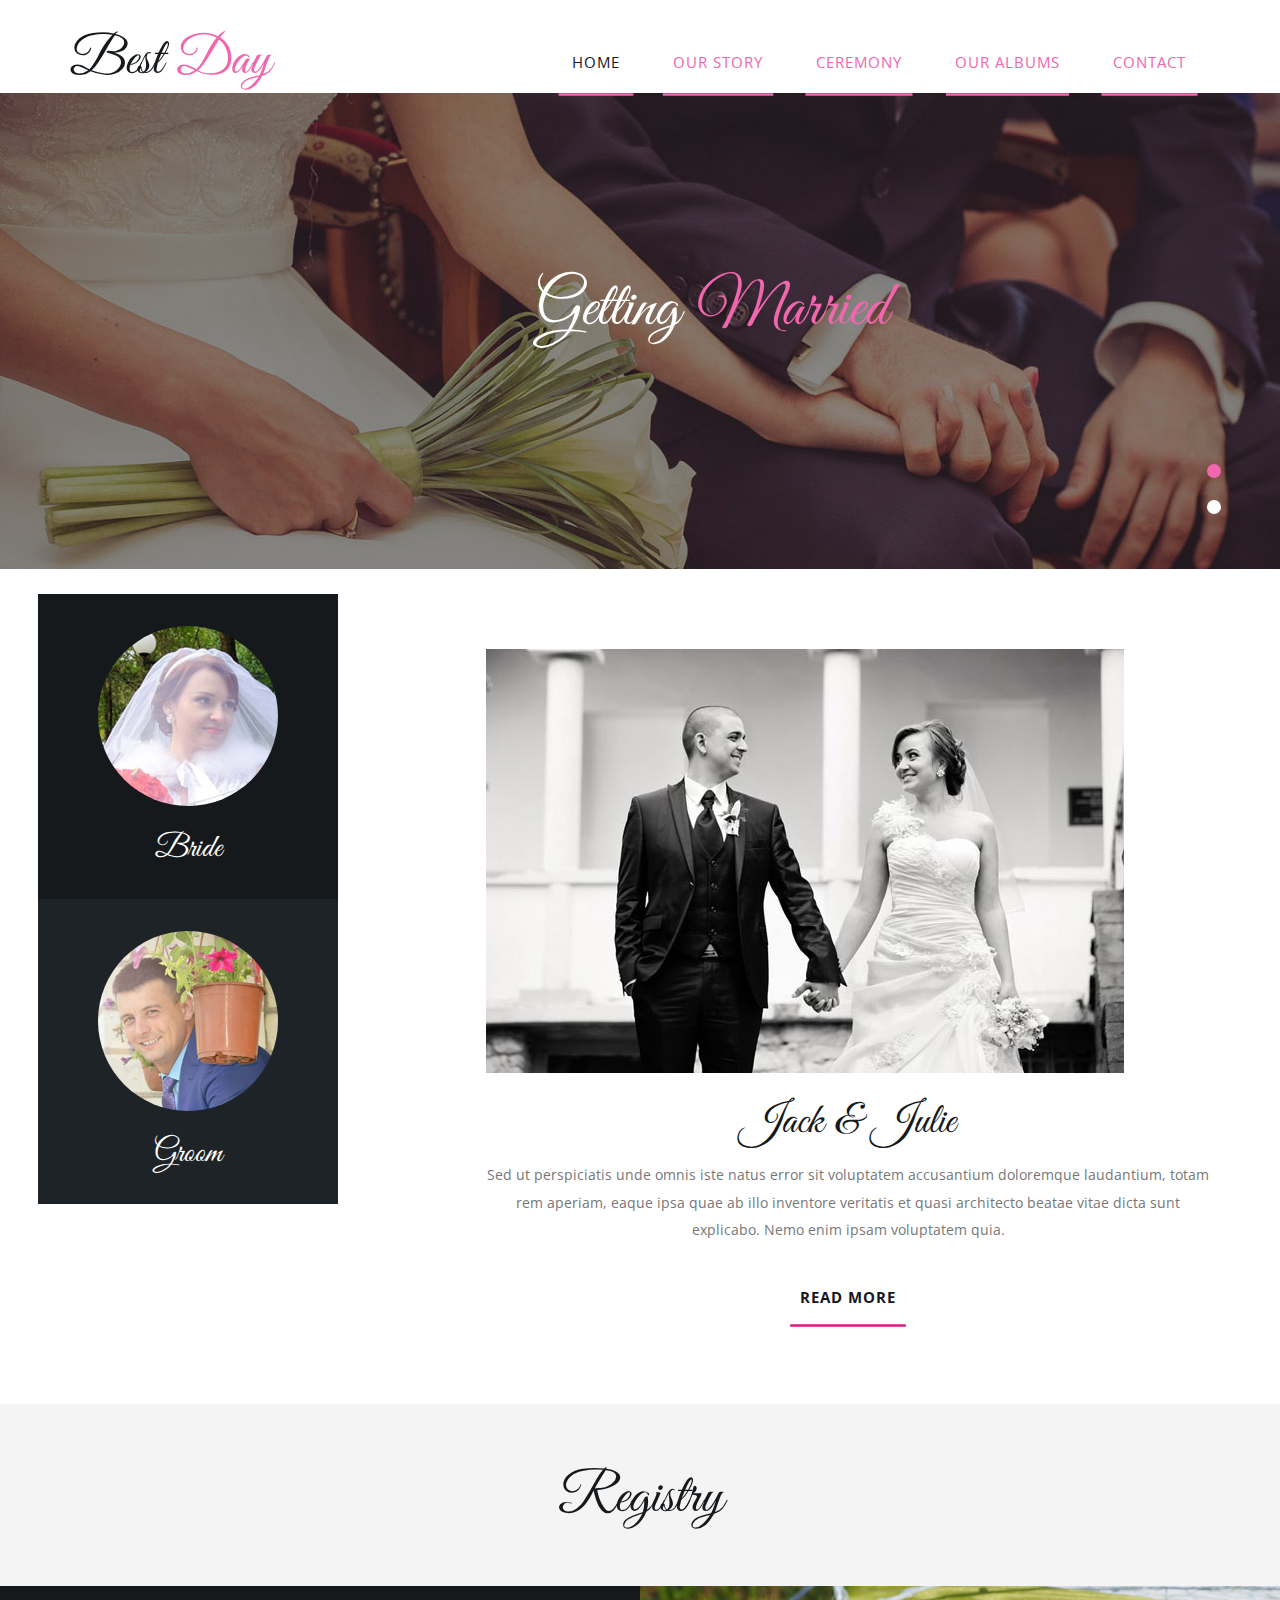
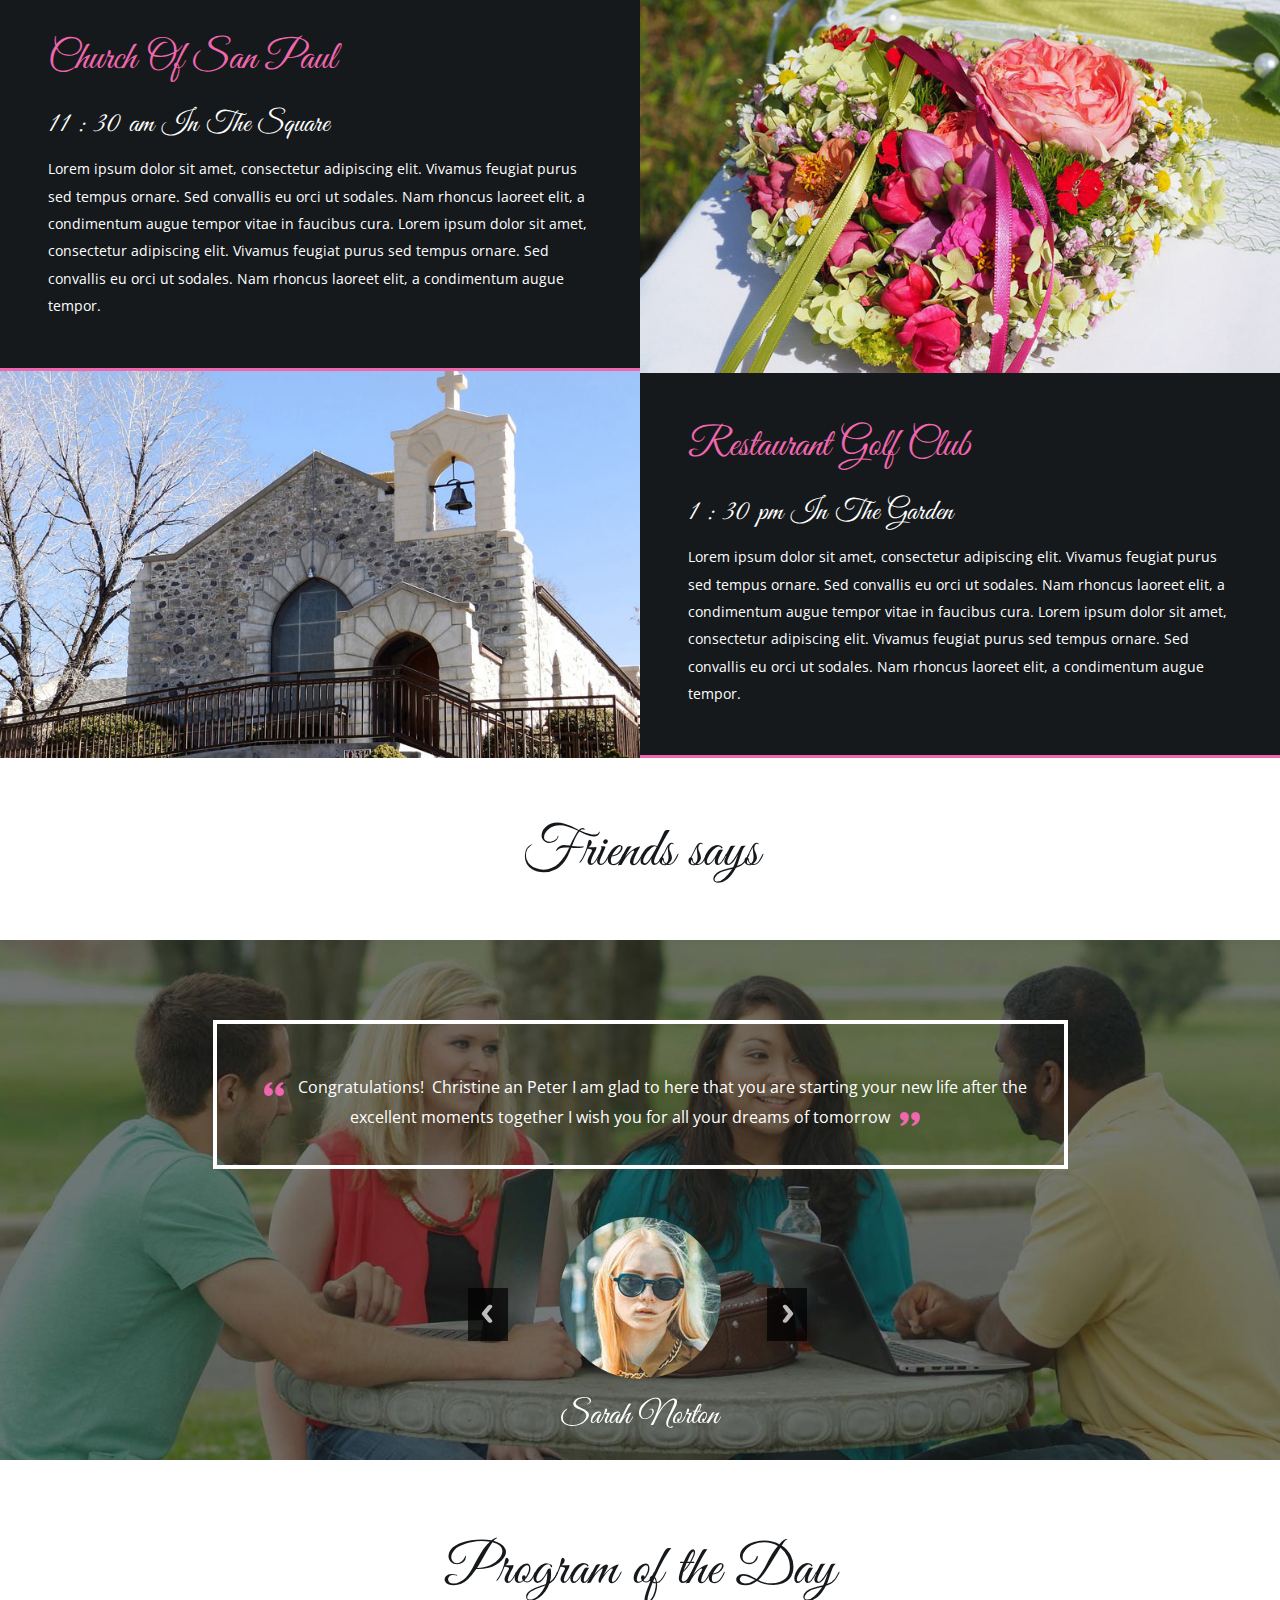
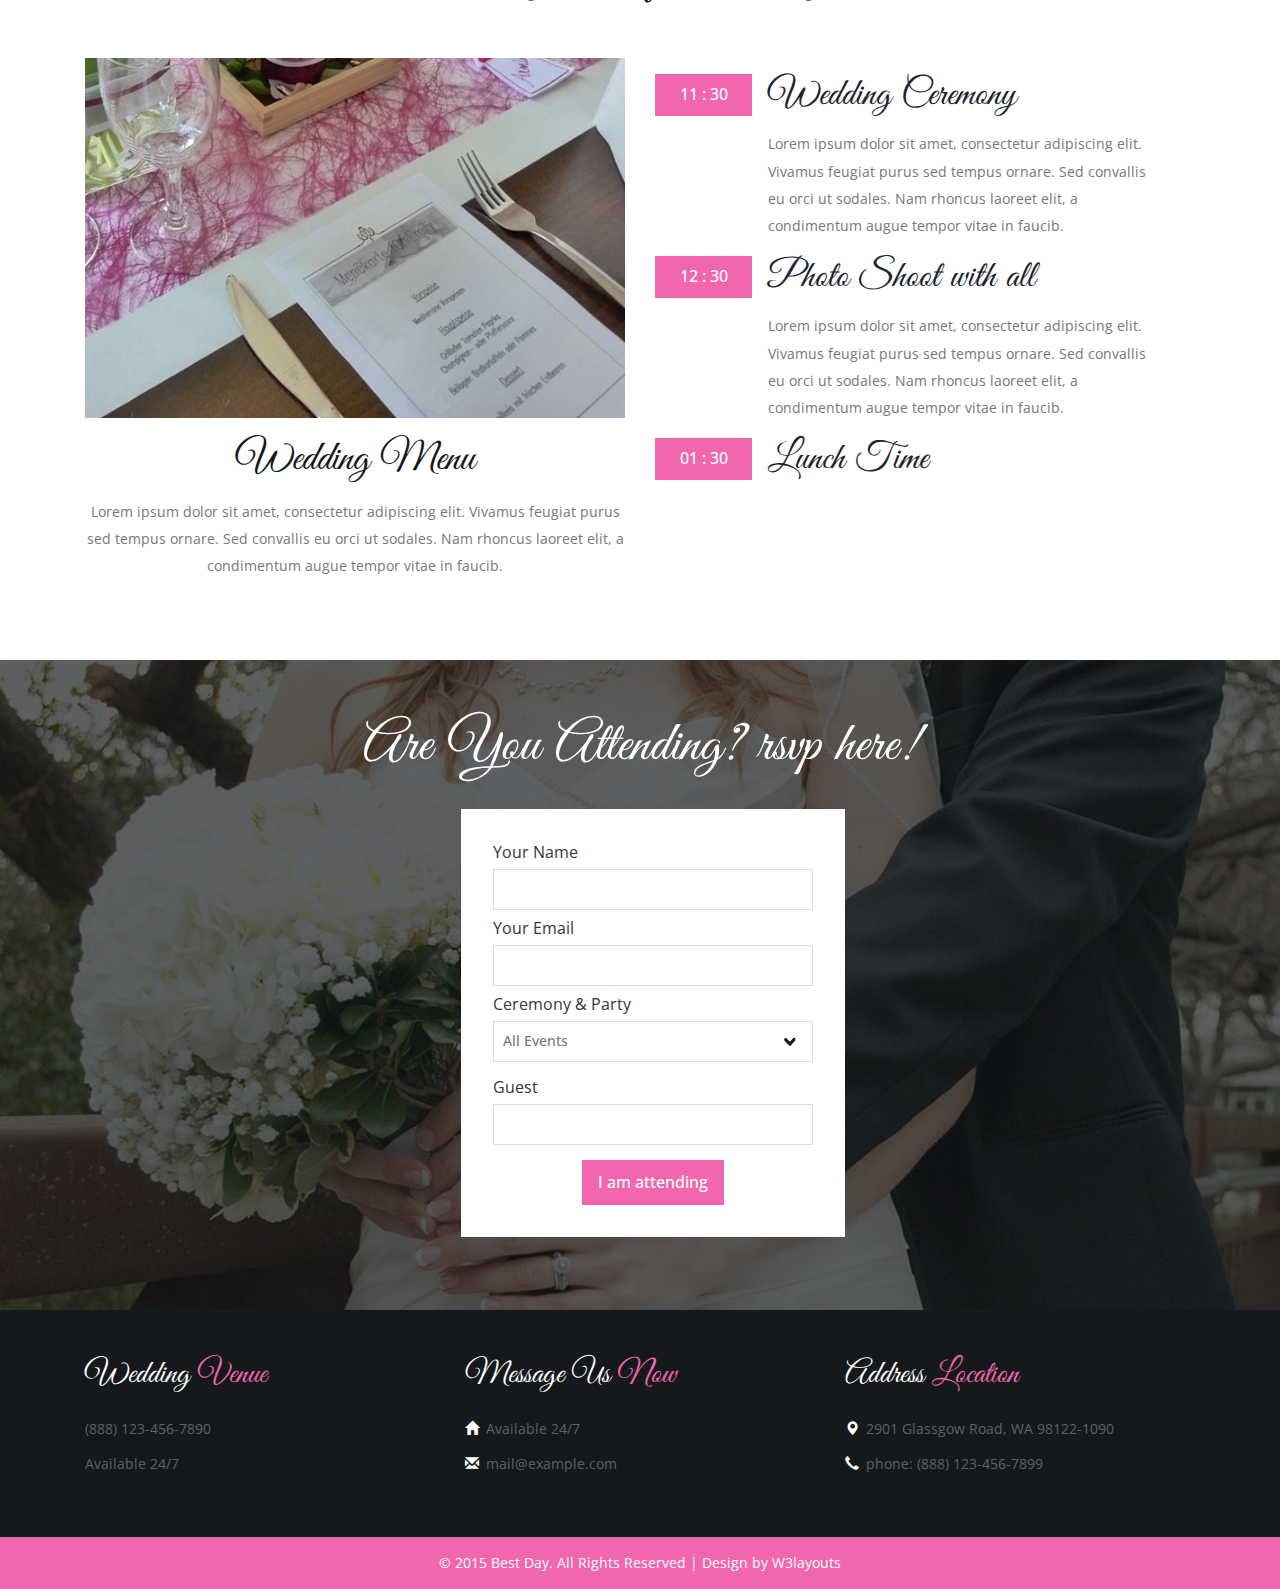
==== index.html @ 6e964cd7 "working on it" ====
<!--
Author: W3layouts
Author URL: http://w3layouts.com
License: Creative Commons Attribution 3.0 Unported
License URL: http://creativecommons.org/licenses/by/3.0/
-->
<!DOCTYPE HTML>
<html>
<head>
	<title>Welcome to Youn & Sung Wedding</title>
	<meta name="viewport" content="width=device-width, initial-scale=1">
	<meta http-equiv="Content-Type" content="text/html; charset=utf-8" />
	<meta name="keywords" content="Modified by Youn" />
	<script type="application/x-javascript"> addEventListener("load", function() { setTimeout(hideURLbar, 0); }, false); function hideURLbar(){ window.scrollTo(0,1); } </script>
	<link href="css/bootstrap.css" rel='stylesheet' type='text/css' />
	<link href='//fonts.googleapis.com/css?family=Open+Sans:700,700italic,800,300,300italic,400italic,400,600,600italic' rel='stylesheet' type='text/css'>
	<!--Custom-Theme-files-->
	<link href="css/style.css" rel='stylesheet' type='text/css' />	
	<script src="js/jquery.min.js"> </script>
	<!--/script-->
	<script type="text/javascript" src="js/move-top.js"></script>
	<script type="text/javascript" src="js/easing.js"></script>
	<script type="text/javascript">
		jQuery(document).ready(function($) {
			$(".scroll").click(function(event){		
				event.preventDefault();
				$('html,body').animate({scrollTop:$(this.hash).offset().top},900);
			});
		});
	</script>
</head>
<body>
	<!--start-home-->
	<div id="home" class="header">
		<div class="header-top">
			<div class="container">
				<div class="logo">
					<a href="index.html"><h1>Best<span> Day</span></h1></a>
				</div>
				<span class="menu"> </span>
				<div class="top-menu">
					<ul class="cl-effect-7">
						<li><a class="active" href="index.html">Home</a></li>
						<li><a href="story.html">Our Story</a></li>
						<li><a href="ceremony.html">Ceremony</a></li>
						<li><a href="albums.html">Our Albums</a></li>
						<li><a href="contact.html">contact</a></li>
					</ul>
				</div>
				<!-- script-for-menu -->
				<script>
					$( "span.menu" ).click(function() {
						$( ".top-menu" ).slideToggle( "slow", function() {
				    // Animation complete.
				  });
					});
				</script>
				<div class="clearfix"></div>
				<!--End-top-nav-script-->
			</div>
		</div>
	</div>
	<div class="banner">
		<div class="container">
			<div  class="callbacks_container">
				<ul class="rslides" id="slider4">
					<li>
						<div class="banner-info">
							<h3>Getting <span>Married</span></h3>
						</div>
					</li>
					<li>
						<div class="banner-info">
							<h3>Youn & <span> Sung</span> </h3>
						</div>
					</li>
				<!-- 	<li>
						<div class="banner-info">
							<h3>Getting <span>Married</span></h3>
						</div>								
					</li> -->
				</ul>
			</div>
			<!--banner-->
			<script src="js/responsiveslides.min.js"></script>
			<script>
			    // You can also use "$(window).load(function() {"
			    $(function () {
			      // Slideshow 4
			      $("#slider4").responsiveSlides({
			      	auto: true,
			      	pager:true,
			      	nav:false,
			      	speed: 700,
			      	namespace: "callbacks",
			      	before: function () {
			      		$('.events').append("<li>before event fired.</li>");
			      	},
			      	after: function () {
			      		$('.events').append("<li>after event fired.</li>");
			      	}
			      });

			    });
			  </script>
			  <!--main-drop-->
			  <div class="main-drop">
			  	<div class="couple">
			  		<div class="bride">
			  			<img src="images/bride.jpg" class="img-responsive" alt="">
			  			<h5>Bride</h5>
			  		</div>
			  		<div class="groom">
			  			<img src="images/groom.jpg" class="img-responsive" alt="">
			  			<h5>Groom</h5>
			  		</div>
			  	</div>
			  </div>
			  <!--//main-drop-->
			</div>
		</div>
		<!--welcome-->
		<div class="welcome">
			<div class="container">
				<div class="welcome-top">
					<img src="images/couple.jpg" class="img-responsive" alt="">
					<h2>Jack & Julie</h2>
					<p>Sed ut perspiciatis unde omnis iste natus error sit voluptatem accusantium doloremque laudantium, totam rem aperiam, eaque ipsa quae ab illo inventore veritatis et quasi architecto beatae vitae dicta sunt explicabo. Nemo enim ipsam voluptatem quia.</p>
					<a class="read" href="single.html">Read More</a>
				</div>
			</div>
		</div>
		<!--//welcome-->
		<!--registry-->
		<div class="registry-section">
			<h3 class="tittle">Registry</h3>
			<div class="registry">
				<div class="col-md-6 registry-left">

					<div class="registry-text">
						<h4>Church Of San Paul</h4>
						<h6>11 : 30 am In The Square</h6>
						<p>Lorem ipsum dolor sit amet, consectetur adipiscing elit. Vivamus feugiat purus sed tempus ornare. Sed convallis eu orci ut sodales. Nam rhoncus laoreet elit, a condimentum augue tempor vitae in faucibus cura. Lorem ipsum dolor sit amet, consectetur adipiscing elit. Vivamus feugiat purus sed tempus ornare. Sed convallis eu orci ut sodales. Nam rhoncus laoreet elit, a condimentum augue tempor.</p>
					</div>
					<a href="single.html" class="mask"><img src="images/r1.jpg" alt="image" class="img-responsive zoom-img"></a>
				</div>
				<div class="col-md-6 registry-right">
					<a href="single.html" class="mask"><img src="images/r2.jpg" alt="image" class="img-responsive zoom-img"></a>
					<div class="registry-text">
						<h4>Restaurant Golf Club</h4>
						<h6>1 : 30 pm In The Garden</h6>
						<p>Lorem ipsum dolor sit amet, consectetur adipiscing elit. Vivamus feugiat purus sed tempus ornare. Sed convallis eu orci ut sodales. Nam rhoncus laoreet elit, a condimentum augue tempor vitae in faucibus cura. Lorem ipsum dolor sit amet, consectetur adipiscing elit. Vivamus feugiat purus sed tempus ornare. Sed convallis eu orci ut sodales. Nam rhoncus laoreet elit, a condimentum augue tempor.</p>
					</div>

				</div>
				<div class="clearfix"> </div>
			</div>
		</div>
		<!--//registry-->

		<!--start-services-->
		<div class="friends-section">
			<h3 class="tittle">Friends says</h3>
			<div class="friends">
				<div class="container">
					<div class="testimonial-content">
						<p> <img src="images/quote.png" class="img-responsive" alt=""> Congratulations! &nbsp;Christine an Peter I am glad to here that you are starting your new life after the excellent moments together&nbsp;I wish you for all your dreams of tomorrow<img src="images/quote1.png" class="img-responsive" alt=""> </p>
					</div>

					<div  class="callbacks_container">
						<ul class="rslides" id="slider3">
							<li>
								<div  class="test"> <img src="images/t1.jpg" class="img-responsive" alt=""><h5>Sarah Norton</h5></div>
							</li>
							<li>
								<div  class="test">  <img src="images/t3.jpg" class="img-responsive" alt=""><h5>Frank Miller</h5></div>							
							</li>
							<li>
								<div  class="test"> <img src="images/t4.jpg" class="img-responsive" alt=""><h5>Laura Green</h5></div>

							</li>
						</ul>
					</div>
					<!--banner-->
					<script src="js/responsiveslides.min.js"></script>
					<script>
			    // You can also use "$(window).load(function() {"
			    $(function () {
			      // Slideshow 3
			      $("#slider3").responsiveSlides({
			      	auto: true,
			      	pager:false,
			      	nav:true,
			      	speed: 500,
			      	namespace: "callbacks",
			      	before: function () {
			      		$('.events').append("<li>before event fired.</li>");
			      	},
			      	after: function () {
			      		$('.events').append("<li>after event fired.</li>");
			      	}
			      });

			    });
			  </script>
			</div>
		</div>
	</div>
	<!--//testimonials-->
	<!--/program-->
	<div class="program">
		<div class="container">
			<h3 class="tittle"> Program of the Day</h3>
			<div class="col-md-6 program-img">
				<a href="single.html" class="mask"><img src="images/menu.jpg" alt="image" class="img-responsive zoom-img"></a>
				<h4>Wedding Menu</h4>
				<p>Lorem ipsum dolor sit amet, consectetur adipiscing elit. Vivamus feugiat purus sed tempus ornare. Sed convallis eu orci ut sodales. Nam rhoncus laoreet elit, a condimentum augue tempor vitae in faucib.</p>
			</div>
			<div class="col-md-6 program-text">
				<div class="scrollbar" id="style-2">
					<div class="force-overflow">

						<div class="popular-post-grids">
							<div class="popular-post-grid">
								<div class="post-time">
									<a href="single.html">11 : 30 </a>
								</div>
								<div class="post-text">
									<h4><a class="pp-title" href="single.html">Wedding Ceremony</a></h4>
									<p>Lorem ipsum dolor sit amet, consectetur adipiscing elit. Vivamus feugiat purus sed tempus ornare. Sed convallis eu orci ut sodales. Nam rhoncus laoreet elit, a condimentum augue tempor vitae in faucib.</p>
								</div>
								<div class="clearfix"></div>
							</div>
							<div class="popular-post-grid">
								<div class="post-time">
									<a href="single.html">12 : 30 </a>
								</div>
								<div class="post-text">
									<h4><a class="pp-title" href="single.html">Photo Shoot with all</a></h4>
									<p>Lorem ipsum dolor sit amet, consectetur adipiscing elit. Vivamus feugiat purus sed tempus ornare. Sed convallis eu orci ut sodales. Nam rhoncus laoreet elit, a condimentum augue tempor vitae in faucib.</p>
								</div>
								<div class="clearfix"></div>
							</div>
							<div class="popular-post-grid">
								<div class="post-time">
									<a href="single.html">01 : 30 </a>
								</div>
								<div class="post-text">
									<h4><a class="pp-title" href="single.html">Lunch Time</a></h4>
									<p>Lorem ipsum dolor sit amet, consectetur adipiscing elit. Vivamus feugiat purus sed tempus ornare. Sed convallis eu orci ut sodales. Nam rhoncus laoreet elit, a condimentum augue tempor vitae in faucib.</p>
								</div>
								<div class="clearfix"></div>
							</div>
							<div class="popular-post-grid">
								<div class="post-time">
									<a href="single.html">11 : 30 </a>
								</div>
								<div class="post-text">
									<h4><a class="pp-title" href="single.html">Wedding Ceremony</a></h4>
									<p>Lorem ipsum dolor sit amet, consectetur adipiscing elit. Vivamus feugiat purus sed tempus ornare. Sed convallis eu orci ut sodales. Nam rhoncus laoreet elit, a condimentum augue tempor vitae in faucib.</p>
								</div>
								<div class="clearfix"></div>
							</div>
						</div>
					</div>
				</div>
			</div>
			<div class="clearfix"> </div>
		</div>
	</div>
	<div class="attend">
		<h3 class="tittle atd">Are You Attending? rsvp here!</h3>
		<div class="rsvp">
			<form>
				<div>
					<span><label>Your Name</label></span>
					<span><input name="userName" type="text" class="textbox"></span>
				</div>
				<div>
					<span><label>Your Email</label></span>
					<span><input name="userEmail" type="text" class="textbox"></span>
				</div>
				<div>
					<span><label>Ceremony & Party</label></span>
					<span><select name="event"><option value="All Events">All Events</option><option value="Ceremony">Ceremony</option><option value="Party">Party</option></select></span>
				</div>
				<div>
					<span><label>Guest</label></span>
					<span><input name="userName" type="text" class="textbox"></span>
				</div>
				<div class="sub">
					<input type="submit" value="I am attending" />
				</div>

			</form>
		</div>
	</div>
	<!--/footer-->

	<div class="footer">
		<div class="container">
			<div class="footer-top">
				<div class="col-md-4 footer-grid">
					<h4>Wedding <span>Venue</span></h4>
					<ul class="bottom">
						<li>(888) 123-456-7890</li>
						<li>Available 24/7</li>
					</ul>
				</div>
				<div class="col-md-4 footer-grid">
					<h4>Message Us  <span>Now </span></h4>
					<ul class="bottom">
						<li><i class="glyphicon glyphicon-home"></i>Available 24/7 </li>
						<li><i class="glyphicon glyphicon-envelope"></i><a href="mailto:info@example.com">mail@example.com</a></li>
					</ul>
				</div>
				<div class="col-md-4 footer-grid">
					<h4>Address  <span>Location </span></h4>
					<ul class="bottom">
						<li><i class="glyphicon glyphicon-map-marker"></i>2901 Glassgow Road, WA 98122-1090 </li>
						<li><i class="glyphicon glyphicon-earphone"></i>phone: (888) 123-456-7899 </li>
					</ul>
				</div>
				<div class="clearfix"> </div>
			</div>
		</div>
	</div>
	<div class="copy">
		<p>&copy; 2015 Best Day. All Rights Reserved | Design by <a href="http://w3layouts.com/">W3layouts</a> </p>
	</div>
	<!--//footer-->
	<!--start-smooth-scrolling-->
	<script type="text/javascript">
		$(document).ready(function() {
										/*
										var defaults = {
								  			containerID: 'toTop', // fading element id
											containerHoverID: 'toTopHover', // fading element hover id
											scrollSpeed: 1200,
											easingType: 'linear' 
								 		};
								 		*/

								 		$().UItoTop({ easingType: 'easeOutQuart' });

								 	});
								 </script>
								 <a href="#home" id="toTop" class="scroll" style="display: block;"> <span id="toTopHover" style="opacity: 1;"> </span></a>


								</body>
								</html>
---- css/style.css ----
/*--
Author: W3layouts
Author URL: http://w3layouts.com
License: Creative Commons Attribution 3.0 Unported
License URL: http://creativecommons.org/licenses/by/3.0/
--*/
html, body{
font-family: 'Open Sans', sans-serif;
 font-size: 100%;
 background: #FFf;
}

body a {
	transition:0.5s all;
	-webkit-transition:0.5s all;
	-moz-transition:0.5s all;
	-o-transition:0.5s all;
	-ms-transition:0.5s all;
}
@font-face {
   font-family: 'GreatVibes-Regular';
   src: url(../fonts/GreatVibes-Regular.ttf)format('truetype');
}
a:hover{
 text-decoration:none;
}
input[type="button"],input[type="submit"],li.parallelogram{
	transition:0.5s all;
	-webkit-transition:0.5s all;
	-moz-transition:0.5s all;
	-o-transition:0.5s all;
	-ms-transition:0.5s all;
}
h1,h2,h3,h4,h5,h6{
   margin:0;		
   font-family: 'GreatVibes-Regular';
   font-weight:400;

}	
p{
	margin:0;
	font-family: 'Open Sans', sans-serif;
}
ul{
	margin:0;
	padding:0;
}
label{
	margin:0;
}
.logo  a{
	display:block;
}
.logo {
	float:left;
}
.logo  a h1{
     color: #15191c;
     font-size: 3.3em;
}
.logo  a h1:hover{
 text-decoration:none;
}
.logo  a h1 span{
 color:#f067ae;
}
.top-menu ul li a{
	position: relative;
    display: inline-block;
       padding: 20px 20px;
    outline: none;
    color: #fff;
    text-decoration: none;
    text-transform: uppercase;
    letter-spacing: 1px;
    font-weight: 400;
    text-shadow: 0 0 1px rgba(255,255,255,0.3);
    font-size: 1em;
}
.top-menu a:hover,
.top-menu a:focus {
	outline: none;
}
.top-menu {
	float:right;
}
.top-menu ul{
	padding:0;
	margin: 0;
}
*,
*:after,
*::before {
    -webkit-box-sizing: border-box;
    -moz-box-sizing: border-box;
    box-sizing: border-box;
}
.top-menu ul li {
	display: inline-block;
    margin: 0 .3em;
    outline: none;
    text-decoration: none;
    text-transform: uppercase;
    letter-spacing: 1px;
    font-weight: 400;
    font-size: 15px;
}
.top-menu ul li a{
	color:#f067ae;
}
ul a:hover,
ul a:focus {
	outline: none;
	color: #FFF;
	text-decoration: none;
}
/* Effect 7: second border slides up */
.cl-effect-7 a {
	padding: 12px 10px 10px;
	color: #566473;
	text-shadow: none;
	font-weight: 700;
}
.cl-effect-7 a::before,
.cl-effect-7 a::after {
	position: absolute;
	top: 100%;
	left: 0;
	width: 100%;
	height: 3px;
	background:#f067ae;
	content: '';
	-webkit-transition: -webkit-transform 0.3s;
	-moz-transition: -moz-transform 0.3s;
	transition: transform 0.3s;
	-webkit-transform: scale(0.85);
	-moz-transform: scale(0.85);
	transform: scale(0.85);
}
.cl-effect-7 a::after {
	opacity: 0;
	-webkit-transition: top 0.3s, opacity 0.3s, -webkit-transform 0.3s;
	-moz-transition: top 0.3s, opacity 0.3s, -moz-transform 0.3s;
	transition: top 0.3s, opacity 0.3s, transform 0.3s;
}
.cl-effect-7 a:hover::before,
.cl-effect-7 a:hover::after,
.cl-effect-7 a:focus::before,
.cl-effect-7 a:focus::after {
	-webkit-transform: scale(1);
	-moz-transform: scale(1);
	transform: scale(1);
}
.cl-effect-7 a:hover::after,
.cl-effect-7 a:focus::after {
	top: 0%;
	opacity: 1;
}
nav a {
	position: relative;
	display: inline-block;
	outline: none;
	color: #e01981;
	text-decoration: none;
	text-transform: uppercase;
	font-weight: 400;
	text-shadow: 0 0 1px rgba(255,255,255,0.3);
	font-size: 1em;
}
nav a:hover,
nav a:focus {
	outline: none;
}
.top-menu ul li a:hover,.top-menu ul li a.active{
	color:#15191c;
}
.top_right {
    float: right;
	    margin-top: 0.6em;
}
.top_right h6{
       color: #00aaad;
    font-size: 0.85em;
    font-weight: 400;
    text-transform: uppercase;
	    padding: 0;
}
.top_right p {
         color: #a5cd39;
    font-size: 1em;
       font-weight: 600;
    text-transform: uppercase;
    margin-top: 0.8em;
}
.header-middle {
    padding: 2em 0;
}
/*--responsive-design--*/
@media (max-width:640px){
	.header-bottom {
  		padding: 1em 0;
	}
	.logo a h1 {
		font-size: 3em;
		margin-bottom: 10px;
	}
	 span.menu {
	  width: 35px;
	  height: 35px;
	  background: url('../images/nav.png') no-repeat;
	  display: inline-block;
	  cursor: pointer;
	  float: right;
	  margin: 0.7em 0;
	}
	.header-bottom {
  		padding: 1em 0;
	}
	.top-menu {
  	      width: 100%;
		display: none;
		text-align: center;
		background: #f067ae;
		padding: 0;
		margin-top: 4px;
		padding: 1em 0;
	}
	.top-menu ul{
		float:none;
		width:100%;
	}
	.top-menu ul li{
		display:block;
		float: none;
	}
	.top-menu ul li a {
  		  color: #fff;
		  display: block;
		     padding: 4px 0px;
    margin: 0 0 1em 0;
	}
}
/*--start-home--*/
.header-top {
      padding: 2em 0 0 0;
    background: #fff;
}
.banner{
    background: url(../images/banner.jpg) no-repeat center top;
    background-size: cover;
    -webkit-background-size: cover;
    -moz-background-size: cover;
    -o-background-size: cover;
    -ms-background-size: cover;
    min-height: 518px;
}
/*--header--*/
#slider2,
#slider3 {
  box-shadow: none;
  -moz-box-shadow: none;
  -webkit-box-shadow: none;
  margin: 0 auto;
}
.rslides_tabs li:first-child {
  margin-left: 0;
}
.rslides_tabs .rslides_here a {
  background: rgba(255,255,255,.1);
  color: #fff;
  font-weight: bold;
}
.events {
  list-style: none;
}
.callbacks_container {
  position: relative;
  float: left;
  width: 100%;
}
.callbacks {
  position: relative;
  list-style: none;
  overflow: hidden;
  width: 100%;
  padding: 0;
  margin: 0;
}
.callbacks li {
  position: absolute;
  width: 100%;
}
.callbacks img {
  position: relative;
  z-index: 1;
  height: auto;
  border: 0;
}
.callbacks .caption {
	display: block;
	position: absolute;
	z-index: 2;
	font-size: 20px;
	text-shadow: none;
	color: #fff;
	left: 0;
	right: 0;
	padding: 10px 20px;
	margin: 0;
	max-width: none;
	top: 10%;
	text-align: center;
}
.callbacks_nav {
      position: absolute;
    -webkit-tap-highlight-color: rgba(0,0,0,0);
    top:17%;
    left: 0;
    opacity: 0.7;
    z-index: 3;
    text-indent: -9999px;
    overflow: hidden;
    text-decoration: none;
    height: 70px;
    width:40px;
    background: transparent url("../images/arrows.png") no-repeat left top;
    margin-top:3%;
}
 .callbacks_nav:hover{
  	opacity: 0.5;
  }
.callbacks_nav.next {
     left: auto;
    background-position: right top;
    right: 403px;
 }
 .callbacks_nav.prev {
	right: auto;
    background-position: left top;
       left: 398px;
}
#slider3-pager a {
  display: inline-block;
}
#slider3-pager span{
  float: left;
}
#slider3-pager span{
	width:100px;
	height:15px;
	background:#fff;
	display:inline-block;
	border-radius:30em;
	opacity:0.6;
}
#slider3-pager .rslides_here a {
  background: #FFF;
  border-radius:30em;
  opacity:1;
}
#slider3-pager a {
  padding: 0;
}
#slider3-pager li{
	display:inline-block;
}
.rslides {
  position: relative;
  list-style: none;
  overflow: hidden;
  width: 100%;
  padding: 0;
}
.rslides li {
  -webkit-backface-visibility: hidden;
  position: absolute;
  display:none;
  width: 100%;
  left: 0;
  top: 0;
}
.rslides li{
  position: relative;
  display: block;
  float: left;
}
.rslides img {
  height: auto;
  border: 0;
  }
.callbacks_tabs{
    list-style: none;
    position: absolute;
    bottom: -64%;
    z-index: 999;
    right: -1%;
    padding: 0;
    margin: 0;
    display: block;
}
.slider-top span{
	font-weight:600;
}
.callbacks_tabs li{
    display: block;
    margin: 0.3em .0em;
}
@media screen and (max-width: 600px) {
  .callbacks_nav {
    top: 47%;
    }
}
/*----*/
.callbacks_tabs a{
 visibility: hidden;
}
.callbacks_tabs a:after {
    content: "\f111";
  font-size: 0;
  font-family: FontAwesome;
  visibility: visible;
  display: block;
     width:14px;
    height:14px;
    display: block;
    background:#fff;
  display: inline-block;
  border:none;
  border-radius:50%;
  -webkit-border-radius:50%;
  -moz-border-radius:50%;
  -o-border-radius:50%;
  -ms-border-radius:50%;
}
.callbacks_here a:after{
  background:#f067ae;
}
.banner-info {
    margin-top: 11em;
    text-align: center;
    margin-left: 9em;
}
.banner-info h3 {
          font-size: 4em;
    color: #fff;
    line-height: 1.3em;
}
.banner-info h3 span{
  color: #f067ae;
}
.banner-info p {
  font-size: 1em;
  font-weight:400;
  color:#ffcc00;
  margin: 0.3em 0;
}
/*--drop-down--*/
select {
    width: 100%;
    font-size:0.9em;
    font-weight: 500;
    padding: 5.3px;
    outline: none;
    color: #777;
    background: url(../images/down.png) no-repeat 95% 50% #f3f5f7;
    border: 1px solid #fff;
    cursor: pointer;
    -webkit-appearance: none;
}
select option {
    border: 1px solid #DFDFDF;
    outline: none;
    -webkit-transition: all 0.3s ease-in-out;
    -moz-transition: all 0.3s ease-in-out;
    -o-transition: all 0.3s ease-in-out;
    transition: all 0.3s ease-in-out;
}
.couple {
  position: absolute;
  top: 66%;
  left:3%;
  z-index: 9999;
}
.couple h5 {
    text-align: center;
    margin-top: 26px;
    font-size: 2em;
    color: #fff
}
.bride{
    padding: 2em 3.75em;
	 background-color: #15191C;
}
.groom {
    background-color:#1D2327;
    padding: 2em 3.75em;
}
.couple img {
    border-radius: 50%;
	-webkit-border-radius: 50%;
	-moz-border-radius: 50%;
	-o-border-radius: 50%;
	-ms-border-radius: 50%;
}
/*--welcome--*/
.welcome-top {
    text-align: center;
    margin: 0 auto;
    padding: 5em 0 5em 26em;
}
.welcome-top h2 {
    text-align: center;
    margin-top: 26px;
    font-size:2.7em;
      color: #15191c;
}
.welcome-top p {
        font-size: 0.9em;
    line-height: 1.9em;
    color: #777;
    margin: 1em 0 2em 0;
}
.welcome-top a{
	position: relative;
    display: inline-block;
    padding:15px 20px;
    outline: none;
   color: #15191c;
    text-decoration: none;
    text-transform: uppercase;
    letter-spacing: 1px;
    font-weight: 400;
    text-shadow: 0 0 1px rgba(255,255,255,0.3);
    font-size:0.95em;
}
.welcome-top a:hover,
.welcome-top a:focus {
	outline: none;
}
.welcome-top a {
	color: #15191c;
	text-shadow: none;
	font-weight: 700;
}
.welcome-top a::before,
.welcome-top a::after {
	position: absolute;
	top: 100%;
	left: 0;
	width: 100%;
	height: 3px;
	background: #e01981;
	content: '';
	-webkit-transition: -webkit-transform 0.3s;
	-moz-transition: -moz-transform 0.3s;
	transition: transform 0.3s;
	-webkit-transform: scale(0.85);
	-moz-transform: scale(0.85);
	transform: scale(0.85);
}
.welcome-top a::after {
	opacity: 0;
	-webkit-transition: top 0.3s, opacity 0.3s, -webkit-transform 0.3s;
	-moz-transition: top 0.3s, opacity 0.3s, -moz-transform 0.3s;
	transition: top 0.3s, opacity 0.3s, transform 0.3s;
}
.welcome-top a:hover::before,
.welcome-top a:hover::after,
.welcome-top a:focus::before,
.welcome-top a:focus::after {
	-webkit-transform: scale(1);
	-moz-transform: scale(1);
	transform: scale(1);
}
.welcome-top a:hover::after,
.welcome-top a:focus::after {
	top: 0%;
	opacity: 1;
}
/*--registry-section--*/
.registry-section {
    background-color:#f4f4f4;
    padding: 4em 0 0 0;
}
h3.tittle {
       font-size: 4em;
    text-align: center;
    margin-bottom: 1em;
    color: #15191C;
}
a.mask {
	text-decoration: none;
	overflow: hidden;
	display: block;
}
a.mask {
	text-decoration: none;
	overflow: hidden;
	display: block;
}
img.zoom-img:hover {
	-webkit-transform: scale(1.15);
	-webkit-transition-timing-function: ease-out;
	-webkit-transition-duration: 750ms;
	-moz-transform: scale(1.15);
	-moz-transition-timing-function: ease-out;
	-moz-transition-duration: 750ms;
	overflow: hidden;
}
img.zoom-img {
	-webkit-transform: scale(1, 1);
	-webkit-transition-timing-function: ease-out;
	-webkit-transition-duration: 250ms;
	-moz-transform: scale(1, 1);
	-moz-transition-timing-function: ease-out;
	-moz-transition-duration: 250ms;
}
.registry-left,.registry-right {
    padding: 0;
}
.registry-left img,.registry-right img {
    width: 100%;
}
.registry-text {
    background-color: #15191C;
    padding: 3em 3em;
	border-top:3px solid #15191C;
	border-bottom:3px solid #f067ae;
}
.registry-text:hover {
    -webkit-transition: all 0.3s ease-in-out;
    -moz-transition: all 0.3s ease-in-out;
    -o-transition: all 0.3s ease-in-out;
    transition: all 0.3s ease-in-out;
		border-top:3px solid  #f067ae;
	border-bottom:3px solid #f067ae;
}
.registry-text h4 {
       font-size: 2.5em;
    color: #f067ae;
}
.registry-text h6 {
    font-size:1.8em;
    color:#fff;
	margin-top:1em;
}
.registry-text p{
    font-size: 0.9em;
    line-height: 1.9em;
    color: #fff;
    margin: 1em 0 0em 0;
}
/*--friends--*/
.friends{
    background: url(../images/friends.jpg) no-repeat center top;
    background-size: cover;
    -webkit-background-size: cover;
    -moz-background-size: cover;
    -o-background-size: cover;
    -ms-background-size: cover;
    min-height:520px;
}
.friends-section {
    padding: 4em 0 0 0;
}
.testimonial-content {
    text-align: center;
    width: 75%;
    padding: 2em;
    border: 4px solid #fff;
    margin: 5em auto 3em;
}
.testimonial-content p img {
    display: inline-block;
    margin: 0 10px;
}
.testimonial-content p {
    font-size: 1em;
    line-height: 1.9em;
    color: #fff;
    margin: 1em 0 0em 0;
}
.test,.test img {
    text-align: center;
    margin: 0 auto;
}
.test img {
    border-radius: 50%;
    -webkit-border-radius: 50%;
    -moz-border-radius: 50%;
    -o-border-radius: 50%;
    -ms-border-radius: 50%;
}
.test h5 {
    text-align: center;
    margin-top: 20px;
    font-size: 2em;
    color: #fff;
}
/*--rsvp--*/
.attend {
    background: url(../images/bg.jpg)no-repeat 0px 0px;
    background-size: cover;
    -webkit-background-size: cover;
    -o-background-size: cover;
    -moz-background-size: cover;
    min-height:650px;
	position:relative;
}
label {
    margin: 0;
    font-size: 1em;
    color: #34353a;
    margin-bottom: 0.3em;
    font-weight: 400;
}
.attend form input[type="text"]{
    width: 100%;
    border: 1px solid #ddd;
    outline: none;
    background: none;
    padding:9px 18px;
    font-weight: 400;
    font-size: 15px;
    text-transform: uppercase;
    color: #333;
    margin: 0px 0 7px 0;
}
.attend form input[type="submit"] {
    outline: none;
    padding: 0.7em 1em;
    color: #fff;
    background: #f067ae;
    font-weight: 500;
    font-size: 1em;
    display: block;
    border: none;
    margin: 0 auto;
}
.attend form input[type="submit"]:hover {
    background-color: #15191c;
	    transition: 0.5s all;
    -webkit-transition: 0.5s all;
    -moz-transition: 0.5s all;
    -o-transition: 0.5s all;
    -ms-transition: 0.5s all;
}
h3.tittle.atd {
       margin: 0em auto 0 0;
    text-align: center;
    color: #fff;
    padding-top: 0.5em;
}
.sub {
    margin-top: 0.5em;
}
.rsvp {
   width: 25%;
    margin: 0 auto;
    background: #fff;
    padding-bottom: 3px;
    position: absolute;
    top: 23%;
    left: 41%;
    padding: 2em 2em;
}
.rsvp select{
    width: 100%;
    font-size: 0.9em;
    font-weight: 500;
    padding:9px;
    outline: none;
    color: #777;
    background: url(../images/down.png) no-repeat 95% 50% #fff;
    border: 1px solid #ddd;
    cursor: pointer;
    -webkit-appearance: none;
	    margin-bottom: 1em;
}
.program-img img{
width:100%;
}
.program-text p,.program-img p {
    font-size: 0.9em;
    line-height: 1.9em;
    color: #777;
    margin: 1em 0 0em 0;
}
.post-time {
       float: left;
    width: 18%;
    margin-right: 3%;
}
.post-time a {
    outline: none;
    padding: 0.6em 0.7em;
    color: #fff;
    background: #f067ae;
    font-weight: 500;
    font-size: 1em;
    display: block;
    border: none;
	text-align:center;
}
.program {
      padding: 5em 0;
}
.popular-post-grids {
    padding: 1em 0;
}
.post-text {
    float: left;
    width: 72%;
	    text-align: left;
}
.popular-post-grid {
    margin-bottom:1em;
}
.media-left.response-text-left {
    float: left;
		width:19%;
}
.media-left.response-text-left img {
    border-radius: 50%;
	-o-border-radius: 50%;
	-moz-border-radius: 50%;
	-webkit-border-radius: 50%;
	-ms-border-radius: 50%;
}
.post-img img {
    width: 73%;
}
a.pp-title:hover {
   color: #F067AE;
}
.response-text-right p {
    font-size: 0.9em;
    margin: 0 0 1em;
    line-height: 2em;
    color: #AFAFAF;
}
.media-left.response-text-left a {
       color: #ffcc00;
    font-size: 1em;
    display: block;
    margin-top: 5px;
    text-align: center;
       margin-right: 47px;
}
.media-body.response-text-right ul li {
	    color: #ffcc00;
    font-size: 0.9em;
    display: inline-block;
    font-weight: bold;
}
.media-body.response-text-right ul li a{
       color: #000008;
    font-size: 1em;
    display: block;
    margin-top: 6px;
    margin-left: 2em;
}
.media-body.response-text-right ul li a:hover {
	color:#F90;
}
.response {
    padding: 1em;
}
.scrollbar{
    float: left;
    height: 426px;
    width: 100%;
    overflow-y: scroll;
}
.force-overflow
{
	min-height: 330px;
}
#style-2::-webkit-scrollbar-track
{
	-webkit-box-shadow: inset 0 0 6px rgba(0,0,0,0.3);
	background-color:#fff;
}

#style-2::-webkit-scrollbar
{
	width:5px;
	background-color:#f067ae;
}

#style-2::-webkit-scrollbar-thumb
{
	background-color:#f067ae;
}
.response-text-right p {
        color: #777;
    font-size: 1em;
    margin: 0 0 1em;
}
.media-body.response-text-right {
    float:right;
	width:77%;
	text-align: left;
}
.post-text h4 {
    font-size:2.6em;
    color: #15191C;
}
.program-img h4 {
    margin-top: 20px;
    font-size: 2.8em;
    text-align: center;
    color: #15191C;
}
.program-img p {
text-align:center;
}
/*--our-story--*/
.banner.two {
    background: url(../images/banner2.jpg) no-repeat center top;
    background-size: cover;
    -webkit-background-size: cover;
    -moz-background-size: cover;
    -o-background-size: cover;
    -ms-background-size: cover;
    min-height:300px;
}
h2.second-head {
    color: #fff;
    font-size: 4em;
    text-align: center;
    padding: 2em 0;
}
.our-story {
    padding: 5em 0;
}
.story-img{
  position:relative;
}
.story-img img{
  width:100%;
}
.our-story-text{
  text-align:right;
}
.our-story-text.two {
    text-align: left;
}
.our-story-text p {
    font-size: 0.9em;
    line-height: 1.9em;
    color: #777;
    margin: 1em 0 0em 0;
}
.our-story-text h4 {
    font-size: 2.5em;
    color: #f067ae;
}
.date-rotate {
    font-weight: normal;
    z-index: 2;
    background-color: #F067AE;
    text-align: center;
    color: #fff;
    padding: 1.2em 1em;
}
.date-rotate span {
   font-size:1em;
}
.our-story-top {
    margin-bottom: 3em;
}
/*--ceremony--*/
.blog-bottom {
	position: relative;
}
.blog-left {
	width:44%;
	float: left;
	padding-bottom: 5%;
	height: 330px;
}
.blog-left p{
	color:#777;
	font-size: 0.8755em;
	line-height: 1.9em;
	width: 86%;
}

.blog-right{
	width: 43%;
	float: right;
	position: relative;
	padding-bottom: 5%;
}
.blog-right.two{
 float:left;
}
.blog-left.two {
    float: right;
}
.blog-right h6,.blog-left h6{
    color: #15191c;
    font-size:1.8em;
}
.blog-right h4,.blog-left h4{
    font-size: 2.5em;
    color: #f067ae;
	margin:2% 0;
}
.blog-right p{
	color:#777;
	font-size: 0.8755em;
	line-height: 1.9em;
	width: 86%;
}
.circle {
	    position: absolute;
    top: 0em;
    left: 557px;
    display: block;
    width: 16px;
    height: 16px;
    border: 3px solid #E3E4E4;
    -webkit-border-radius: 50%;
    -moz-border-radius: 50%;
    border-radius: 50%;
    background-color: #F067AE;
    padding: 10px;
}
.post {
	background: #15191C;
	color: #fff;
	width: 80px;
	height: 80px;
	padding: 12px;
	text-align: center;
	border: 7px solid #EBEBEB;
	position: absolute;
	left: 47em;
	border-radius: 30em;
	-webkit-border-radius: 30em;
	-moz-border-radius: 30em;
	-o-border-radius: 30em;
	-webkit-transition: all 0.5s ease-in-out;
   -moz-transition: all 0.5s ease-in-out;
   -o-transition: all 0.5s ease-in-out;
   -ms-transition: all 0.5s ease-in-out;
   transition: all 0.5s ease-in-out;
}
.post a{
	color:#fff;
	    text-decoration: none;
    font-size: 0.9em;
}
.post:hover {
	background:#f067ae;
	color: #fff;
}
.ceremony {
    padding: 5em 0;
}
span.devide-line {
    width: 0;
    height: 316px;
    position: absolute;
    top: 19px;
    display: initial;
    border: 1px dashed #F067AE;
    right: 569px;
}
/*--gallery--*/
.gallery-section {
    padding:4em 0 4em 0;
    text-align: center;
}
.grid {
	padding: 20px 20px 100px 20px;
	max-width: 1300px;
	margin: 0 auto;
	list-style: none;
	text-align: center;
}
.grid {
	display: inline-block;
	width: 440px;
	margin: 0;
	padding: 0px;
	text-align: left;
	position: relative;
	
}
.grid figure {
	margin: 0;
	position: relative;
}
.grid figure img {
	max-width: 100%;
	display: block;
	position: relative;
}
.grid figcaption {
	position: absolute;
    top: 0;
    left: 0;
    padding: 20px;
    background: rgba(239, 89, 166, 0.77);
    color: #fff;
}
.grid figcaption span:before {
	content: ' ';
}
.grid figcaption a {
	     text-align: center;
    padding: 9px 21px;
    font-size: 0.8em;
    display: inline-block;
    background: #15191C;
    color: #fff;
    text-decoration: none;
}
.grid figcaption a:hover {
	background-color:#464042;
}
.cs-style-1 figcaption {
	height: 100%;
	width: 100%;
	opacity: 0;
	text-align: center;
	-webkit-backface-visibility: hidden;
	-moz-backface-visibility: hidden;
	backface-visibility: hidden;
	-webkit-transition: -webkit-transform 0.3s, opacity 0.3s;
	-moz-transition: -moz-transform 0.3s, opacity 0.3s;
	transition: transform 0.3s, opacity 0.3s;
}
.no-touch .cs-style-1 figure:hover figcaption,
.cs-style-1 figure.cs-hover figcaption {
	opacity: 1;
	-webkit-transform: translate(15px, 15px);
	-moz-transform: translate(15px, 15px);
	-ms-transform: translate(15px, 15px);
	transform: translate(15px, 15px);
}
.cs-style-1 figcaption h3 {
    font-size: 2.5em;
    color: #fff;
    margin: 0.5em 0 0.3em 0;
}

.cs-style-1 figcaption span {
	font-size: 0.9em;
	display: block;
}
.cs-style-1 figcaption a {
	margin-top:1em;
}
/* Caption Style 1 */
.categorie-grids {
	margin-top:3em;
}
.cate-grid{	
	background-size: 100%;
    margin: 0 10px;
    width: 31%;
    padding: 0;
    margin-bottom: 2em;
}
.cate-grid h4 {
	color: #e21737;
	font-size: 1.5em;
	font-weight: 600;
	letter-spacing: 1px;
	margin-bottom: 13px;
} 
.cate-grid p {
  color: #fff;
  font-size: 1.5em;
  font-weight: 300;
}
a.store {
	color: #fff;
	font-size: .95em;
	border: 2px solid #000;
	border-radius: 7px;
  -web-kit-border-radius:7px;
  -o-border-radius:7px;
  -ms-border-radius:7px;
  -moz-border-radius:7px;
	font-weight: 500;
	display: inline-block;
	padding: 0.7em 2.2em;
	margin-top: 1.5em;
}
a.store:hover{
	border:2px solid #e21737;
	color:#e21737;
}
/*-- contact-page --*/
.contact-form {
	margin-bottom: 3em;
}
p.your-para {
        font-size: 0.9em;
    margin: 0 0 5px 0;
    font-weight: bold;
    text-transform: uppercase;
    color: #15191c;
}
.contact-grid input[type="text"], .contact-grid textarea {
  width: 100%;
  padding:0.8em;
  margin: 0 0 0.8em 0;

  background: #fff;
  outline: none;
  border: 1px solid #DADADA;
  -webkit-appearance: none;
}
.contact-grid textarea {
  resize: none;
  min-height: 220px;
}
.contact-in{
 padding-left:0;
}
.contact-in h5{
    color: #f067ae;
    font-size: 2em;
    margin: 0px 0 10px 0;
    line-height: 1.2em;
    padding: 0;
}
p.para1{
     color: #777;
    font-size: 0.9em;
    line-height: 1.9em;
}
address {
   width: 100%;
   color: #777;
  font-size:0.9em;
  line-height: 1.9em;
}
.contact-grid {
  padding-left: 0;
}
address  a {
 color: #777;
 font-size: 0.95em;
 line-height: 1.8em;
}
address  a:hover {
    color: #D00030;
}
.more-address b, strong{
         color: #000008!important;
}
.more-address{
    padding: 1em 0;
} 
abbr[title], abbr[data-original-title] {
    cursor: help;
    border-bottom: none!important;
    color: #444;
}
.send input[type="submit"] {
       background:#f067ae;
    outline: none;
    font-size: 1em;
    margin: 16px 0px;
    border: none;
    padding: 0.6em 2em;
    color: #fff;
    transition: 0.5s all;
    -webkit-transition: 0.5s all;
    -o-transition: 0.5s all;
    -moz-transition: 0.5s all;
    -ms-transition: 0.5s all;
    text-transform: uppercase;
    -webkit-appearance: none;
}
.send input[type="submit"]:hover {
      background:#15191c;
}
h3.tittle.find {
    margin-bottom:0.5em;
}
.map iframe {
    height: 400px;
    border: none;
    width: 100%;
}
.section-contact {
    padding: 5em 0 4em 0;
}
.map {
    padding-bottom: 4em;
}
/*--single-page--*/
.single-img{
  position:relative;
}
.date-single {
    font-weight: normal;
    z-index: 2;
    background-color: #F067AE;
    text-align: center;
    color: #fff;
    padding: 1.2em 1em;
}
.date-single span {
   font-size:1em;
}

.single-img img {
    width: 100%;
}
.single-page {
    padding: 5em 0;
}
.single-text p {
    color: #777;
    font-size: 0.9em;
    line-height: 1.9em;
}
.single-text h4 {
    font-size: 2.5em;
    color: #f067ae;
	    margin-bottom: 0.2em;
}
.single-text {
    margin: 2em 0 0 0;
}
.leave h4, h4.tz-title-4.tzcolor-blue {
    color:#F067AE;
    font-size: 2.5em;
    font-weight: 400;
    margin-top: 0.5em;
}
#commentform input[type="text"] {
    padding: 14px 15px;
    width: 100%;
    color: #555;
    font-size: 1em;
    border: 1px solid #eee;
    outline: none;
    display: block;
}
#commentform textarea {
    padding: 13px 20px;
    width: 100%;
    color: #444;
    font-size: 0.85em;
    outline: none;
    height: 150px;
    display: block;
    resize: none;
    font-weight: 400;
    border: 1px solid #eee;
    background: #fff;
}
#commentform input[type="submit"] {
    padding: 0.8em 3em;
    color: #fff;
    font-size: 1em;
    font-weight: 400;
    text-transform: uppercase;
    text-decoration: none;
    -webkit-appearance: none;
    background:#15191c;
    outline: none;
    border: none;
}
#commentform input[type="submit"]:hover {
    background:#F067AE;
}
.preview img {
    border-radius: 50%;
    -o-border-radius: 50%;
    -webkit-border-radius: 50%;
    -moz-border-radius: 50%;
    -ms-border-radius: 50%;
    width: 80%;
}
.title a {
    color: #383C40;
    font-size: 2.3em;
    font-weight: 400;
    font-family: 'GreatVibes-Regular';
}
.title a:hover{
    color: #F067AE;
}
.single_grid2 p {
    color: #777;
    font-size:0.9em;
    line-height: 1.9em;
    margin-top: 0.5em;
}
h5.m_26 a {
       float: right;
    text-decoration: none;
    color: #fff;
    font-size: 1.1em;
    font-weight: 400;
    padding: 0.7em 1.2em;
    display: inline-block;
    background: #15191c;
    margin: 0 auto;
    margin-top: 1em;
    font-family: 'Open Sans', sans-serif;
}
ul.list {
    margin-top: 3em;
}
ul.list li {
    list-style: none;
}
h5.m_26 a:hover {
background:#F067AE;
}
span.m_14 {
       color: #F067AE;
    font-weight: 400;
    text-transform: capitalize;
    font-size: 0.9em;
}
#commentform label {
    display: block;
    font-size: 1em;
    color: #777;
    font-weight: 400;
    margin: 0.5em 0;
}
p.form-submit {
    margin: 2em 0;
}
/*--footer--*/
.footer {
    padding:3em 0;
    background-color:#15191c;
}
.footer-grid h4 {
        color: #fff;
    font-size: 2em;
}
.footer-grid h4 span {
    color: #f067ae;
}
ul.bottom{
 margin-top:1.6em;
}
ul.bottom li {
    list-style: none;
    display: block;
    margin-bottom: 1em;
    color:#606265;
    font-size: 0.9em;
}
ul.bottom li a{
 color:#606265;
    font-size:1em;
}
ul.bottom li a:hover{
	    color: #e01981;
}
ul.bottom i {
    color: #fff;
    margin-right: 0.5em;
}
.copy {
        text-align: center;
    background:#f067ae;
    padding: 1em;
	}
.copy p {
  color: #fff;
  font-size: 0.9em;
}
.copy p a {
   color:#fff;
}
.copy p a:hover{
	 text-decoration: underline;
}
/*--top-move--*/
#toTop {
  display: none;
  text-decoration: none;
  position: fixed;
  bottom: 10px;
  right: 10px;
  overflow: hidden;
  width: 40px;
  height: 22px;
  border: none;
  text-indent: 100%;
  background: url(../images/move-top.png) no-repeat 0px 0px;
}
/*--responsive--*/
@media (max-width:1440px){
	.post {
		width: 80px;
		height: 80px;
		padding: 12px;
		left: 42em;
	}
	.rsvp {
		width: 27%;
		margin: 0 auto;
		top: 23%;
		left: 37%;
		padding: 2em 2em;
	}
}
@media (max-width:1366px){
	.post {
		width: 80px;
		height: 80px;
		padding: 12px;
		left: 39.8em;
	}
	h3.tittle {
		font-size: 3.5em;
	}
	.post-text h4 {
		font-size: 2.4em;
	}
	.program-img h4 {
      margin-top: 20px;
      font-size: 2.6em;
	}
	.blog-right h6, .blog-left h6 {
		font-size: 1.6em;
	}
	.blog-right h4, .blog-left h4 {
      font-size: 2.4em;
	}
	.banner.two {
		min-height: 258px;
	}
	h2.second-head {
		font-size: 3.5em;
		padding: 1.9em 0 0 0;
	}
	h3.tittle.atd {
		margin: 0em auto 0 0;
		padding-top: 1em;
	}
}
@media (max-width:1280px){
	.banner {
		min-height: 476px;
	}
	.rsvp {
		width: 30%;
		margin: 0 auto;
		top: 23%;
		left: 36%;
		padding: 2em 2em;
	}
	.post {
		width: 80px;
		height: 80px;
		padding: 12px;
		left: 40.9em;
		font-size: 0.9em;
	}
}
@media (max-width:1024px){
	.welcome-top {
		padding: 5em 0 5em 21em;
	}
	.banner-info {
		margin-top: 5em;
		text-align: center;
		margin-left: 6em;
	}
	.banner {
		min-height: 331px;
	}
	.registry-text {
      padding: 2em 2em;
	}
	.registry-text h6 {
		font-size: 1.4em;
		margin-top: 0.8em;
	}
	.registry-text p {
		font-size: 0.85em;
		margin: 0.5em 0 0em 0;
	}
	.registry-text h4 {
		font-size: 2.3em;
	}
	.testimonial-content p,.program-text p, .program-img p,.our-story-text p,.single_grid2 p,.single-text p {
      font-size: 0.9em;
	}
	.callbacks_nav.prev {
		right: auto;
		background-position: left top;
		left: 328px;
	}
	.callbacks_nav.next {
		left: auto;
		background-position: right top;
		right: 322px;
	}
	.post-text h4 {
		font-size: 2.2em;
	}
	.program-img h4 {
		margin-top: 20px;
		font-size: 2.4em;
	}
	.post-time a {
		padding: 0.6em 0.7em;
		font-size: 0.9em;
	}
	label {
		margin: 0;
		font-size: 0.9em;
		color: #34353a;
		margin-bottom: 0.3em;
		font-weight: 400;
	}
	.rsvp {
		width: 36%;
		margin: 0 auto;
		top: 23%;
		left: 32%;
		padding: 2em 2em;
	}
	h3.tittle {
		font-size: 3.3em;
	}
	.attend {
		min-height: 603px;
	}
	.banner-info h3 {
      font-size: 3.5em;
	}
	.banner.two {
		min-height: 214px;
	}
	h2.second-head {
		font-size: 3em;
		padding: 1.9em 0 0 0;
	}
	.our-story {
		padding: 4em 0;
	}
	.circle {
    position: absolute;
    top: 0em;
    left: 463px;
    display: block;
    width: 16px;
    height: 16px;
	}
	span.devide-line {
		width: 0;
		height: 316px;
		top: 19px;
		right: 463px;
	}
	.post {
		width: 80px;
		height: 80px;
		padding: 12px;
		left: 32.9em;
		font-size: 0.9em;
	}
	.cate-grid {
		background-size: 100%;
		margin: 0 10px;
		width: 31%;
		padding: 0;
		margin-bottom: 1.3em;
	}
	.cs-style-1 figcaption h3 {
		font-size: 2em;
		margin: 0em 0 0.3em 0;
	}
	.top-menu ul li a {
    position: relative;
    display: inline-block;
    padding: 20px 16px;
	}
}
@media (max-width:991px){
      .banner-info h3 {
        font-size: 3em;
        text-align: center;
        text-indent: -100px
      }
	.top-menu ul li a {
		position: relative;
		padding: 18px 4px;
	}
	.logo a h1 {
		font-size: 3em;
	}
	.couple img{
	  width: 51%;
        text-align: center;
        margin: 0 auto;
	}
	.couple {
		top: 58%;
		left: 3%;
	}
	.groom, .bride {
		padding: 2em 1.35em;
	}
	.couple h5{
	font-size:1.8em;
	}
	.welcome-top {
		padding: 4em 0 4em 18em;
	}
	.welcome-top a {
		padding: 13px 17px;
		font-size: 0.9em;
	}
	.registry-left {
		float: left;
		width: 50%;
	}
	.registry-right {
		float:right;
		width: 50%;
	}
	.registry-text p {
		font-size: 0.8em;
		margin: 0.5em 0 0em 0;
	}
	.registry-text h4 {
		font-size: 2em;
		padding: 0;
		margin: 0;
	}
	.registry-text h6 {
		font-size: 1.4em;
		margin-top: 0.3em;
	}
	.testimonial-content {
		width: 97%;
		padding: 2em;
		border: 4px solid #fff;
		margin: 5em auto 3em;
	}
	.callbacks_nav.prev {
		right: auto;
		background-position: left top;
		left: 204px;
	}
	.callbacks_nav.next {
		left: auto;
		background-position: right top;
		right: 202px;
	}
	.program-img {
		float: left;
		width: 50%;
	}
	.program-text {
		float: right;
		width: 50%;
		padding: 0;
	}
	.post-time a {
		padding: 0.6em 0.7em;
		font-size: 0.8em;
	}
	.footer-grid {
		float: left;
		width: 33%;
	}
	.footer-grid h4 {
		font-size: 1.6em;
	}
	ul.bottom li {
		margin-bottom: 1em;
		font-size: 0.8em;
	}
	.our-story-img {
		float: left;
	 width:100%;
	}
	.our-story-text {
    text-align: right;
    width:100%;
    float: right;
    padding: 0;
	    margin-top: 2em;
	}
	.our-story-text.two {
		text-align: left;
		float:left;
	}
	.our-story-img.two {
		float: right;
		margin-top: 1em;
	}
	.circle {
		left: 360px;
		width: 16px;
		height: 16px;
	}
	span.devide-line {
		width: 0;
		height: 316px;
		top: 19px;
		right: 346px;
	}
	.blog-right h4, .blog-left h4 {
		font-size: 2.3em;
	}
	.post {
		width: 80px;
		height: 80px;
		padding: 12px;
		left: 31.4em;
		font-size: 0.9em;
	}
	.cate-grid {
		background-size: 100%;
		margin: 0 10px;
		width: 29%;
		padding: 0;
		margin-bottom: 1.3em;
	}
	.cs-style-1 figcaption span {
      font-size: 0.7em;
	}
	.cs-style-1 figcaption h3 {
		font-size: 1.5em;
		margin: 0em 0 0.3em 0;
	}
	.cs-style-1 figcaption a {
		margin-top: 0.5em;
		padding: 6px 21px;
		font-size: 0.7em;
	}
	.section-contact {
		padding: 4em 0 4em 0;
	}
	.map iframe {
      height: 300px;
	}
	.preview {
		float: left;
		width: 21%;
	}
	.data {
		padding: 0;
		float: right;
		width: 79%;
	}
	.our-story-img img {
		width: 100%;
	}
}
@media (max-width:800px){
	.contact-in {
		padding-left: 0;
		padding: 0;
	}
	.section-contact {
		padding: 4em 0 3em 0;
	}
	.post {
		width: 80px;
		height: 80px;
		padding: 12px;
		left: 24.6em;
		font-size: 0.9em;
	}
	.banner.two {
		min-height: 187px;
	}
	h2.second-head {
		font-size: 2.8em;
		padding: 1.6em 0 0 0;
	}
	.rsvp {
		width: 42%;
		margin: 0 auto;
		top: 23%;
		left: 28%;
		padding: 2em 2em;
	}
	.our-story-img {
		float: left;
		width: 100%;
		padding: 0;
	}
	.our-story-img.two {
		float: right;
		margin-top: 1em;
		padding: 0;
	}
	.test img {
		width: 14%;
	}
	.callbacks_nav.next {
		left: auto;
		background-position: right top;
		right: 236px;
	}
	.callbacks_nav.prev {
		right: auto;
		background-position: left top;
		left: 233px;
	}
	.callbacks_nav {
		top: 17%;
		height: 70px;
		width: 40px;
		background: transparent url("../images/arrows.png") no-repeat left top;
		margin-top: 0%;
	}
	.friends {
     min-height: 442px;
    }
	.test h5 {
      margin-top:18px;
      font-size: 1.6em;
	}
	.callbacks_tabs {
		bottom: -64%;
		right: 0%;
	}
	.welcome-top h2 {
		margin-top: 26px;
		font-size: 2.4em;
	}
	.welcome-top {
		padding: 4em 0 4em 15em;
	}
	.registry-text {
		padding: 0.5em 0.5em;
	}
	.registry-text h4 {
    font-size: 1.8em;
	}
	.registry-text h6 {
		font-size: 1.2em;
		margin-top: 0.3em;
	}
	.registry-text p {
		font-size: 0.75em;
		margin: 0.5em 0 0em 0;
	}
	.program {
		padding: 4em 0;
	}
}
@media (max-width:768px){
	.registry-left {
		float: left;
		width: 100%;
	}
	.registry-text h4 {
		font-size: 2.6em;
	}
	.registry-text h6 {
    font-size: 1.7em;
    margin-top: 0.5em;
	}
	.registry-text {
		padding: 2em 2em;
	}
	.registry-right {
		float: right;
		width: 100%;
	}
	.rsvp {
		width: 46%;
		margin: 0 auto;
		top: 23%;
		left: 27%;
		padding: 2em 2em;
	}
	.top-menu ul li a {
		position: relative;
		padding: 16px 4px;
		font-size: 0.9em;
	}
	.banner-info h3 {
		font-size: 3em;
            text-align: center;
	}
	.banner {
		min-height: 295px;
	}
	.program-img {
		float: left;
		width: 100%;
		padding: 0;
	}
	.program-text {
		float: right;
		width: 100%;
		padding: 0;
		margin-top: 2em;
	}
	.registry-text p {
		font-size: 0.85em;
		margin: 0.5em 0 0em 0;
	}
	.circle {
		left: 360px;
		width: 16px;
		height: 16px;
	}
}
@media (max-width:736px){
	.groom, .bride {
		padding: 2em 1.044em;
	}
	.callbacks_nav.prev {
		right: auto;
		background-position: left top;
		left: 193px;
	}
	.callbacks_nav.next {
		left: auto;
		background-position: right top;
		right: 198px;
	}
}
@media (max-width:667px){
	.logo a h1 {
		font-size: 2.6em;
	}
	.top-menu ul li a {
		position: relative;
		padding: 16px 0px;
		font-size: 0.9em;
	}
	/*.hands h4 {
		font-size: 2em;
		margin-bottom: 11px;
	}*/
	.groom, .bride {
		padding: 2em 0.35em;
	}
	.contact-grid {
		padding-left: 0;
		padding: 0;
	}
	.circle {
		left: 264px;
		width: 16px;
		height: 16px;
	}
	.post {
		width: 80px;
		height: 80px;
		padding: 12px;
		left: 17em;
		font-size: 0.9em;
	}
}
@media (max-width:640px){
	.header-top {
		padding: 1.2em 0 0 0;
		}
	
	.cl-effect-7 a::before, .cl-effect-7 a::after {
    position: absolute;
    top: 100%;
    left: 0;
    width: 100%;
    height: 2px;
    background: #fff;
	}
	.banner {
		min-height: 276px;
	}
	.banner-info h3 {
		font-size: 2.6em;
	}
	.callbacks_tabs a:after {
		width: 12px;
		height: 12px;
	}
	.couple h5 {
		font-size: 1.4em;
	}
	.couple img {
		width: 42%;
            text-align: center;
            margin: 0 auto;
	}
	.groom, .bride {
		padding: 1em 0.35em;
	}
	/*.main-drop img {
		width: 32.2%;
		text-align: center;
		margin: 0 auto;
	}*/
	.logo a h1 {
		font-size:3em;
	}
	.banner-info h3 {
		font-size: 2.6em;
	}
	.banner {
		min-height: 254px;
	}
	.welcome-top {
		padding: 3em 0 3em 13em;
	}
	.registry-text h6 {
		font-size: 1.5em;
		margin-top: 0.5em;
	}
	.testimonial-content {
		width: 100%;
		padding: 1em;
		border: 4px solid #fff;
		margin: 5em auto 3em;
	}
	h3.tittle {
		font-size: 3em;
	}
	.rsvp {
		width: 52%;
		margin: 0 auto;
		top: 23%;
		left: 24%;
		padding: 2em 2em;
	}
	.footer-grid {
		float: left;
		width: 100%;
		padding: 0;
	}
	.footer-grid {
		float: left;
		width: 100%;
		padding: 0;
		margin-bottom: 1em;
	}
	.footer-grid h4 {
		font-size: 2em;
	}
	ul.bottom li {
		margin-bottom: 1em;
		font-size: 0.9em;
	}
	.copy p {
		font-size: 0.85em;
	}
	.blog-left {
		width: 100%;
		float: left;
		padding-bottom: 5%;
		height: 312px;
	}
	.blog-right {
		width: 100%;
		float: right;
		position: relative;
		padding-bottom: 5%;
	}
	.circle {
		left: 360px;
		width: 16px;
		height: 16px;
		display: none;
	}
	span.devide-line {
		width: 0;
		height: 316px;
		top: 19px;
		right: 346px;
		display: none;
	}
	.blog-left {
		width: 100%;
		float: left;
		padding-bottom: 0%;
		height: 313px;
	}
	.blog-right:nth-child(1){
	padding-bottom: 1%;
	}
	.blog-right:nth-child(2){
	padding-bottom: 1%;
	}
	.blog-left.second {
		height: 213px;
	}
	.blog-left:nth-child(3){
	height:10px;
	}
	.post {
		width: 80px;
		height: 80px;
		padding: 12px;
		left: 0;
		font-size: 0.9em;
		padding-bottom: 3em;
		bottom: -113em;
	}
	.grid figcaption {
		top: 0;
		left: 0;
		padding: 8px 0;
	}
	.gallery-section {
		padding: 3em 0 3em 0;
	}
	h2.second-head {
      font-size: 2.6em;
	}
	.banner.two {
		min-height: 160px;
	}
	.footer {
    padding: 2em 0 1em 0;
	}
	.blog-left.two {
		float: right;
		height: 202px;
	}
	.blog-left.two.last {
		float: right;
		height: 309px;
	}
	.single-page {
		padding: 3em 0;
	}

}
@media (max-width:600px){
	/*.main-drop img {
		width: 32.2%;
		text-align: center;
		margin: 0 auto;
	}*/
/*	.hands h4 {
		font-size: 1.8em;
		margin-bottom: 11px;
	}*/
	select {
    width: 100%;
    font-size: 0.8em;
    font-weight: 500;
	}
	.groom, .bride {
		padding: 1em 0em;
		width: 99%;
	}
	.couple h5 {
		font-size:1.2em;
	}
      .couple img {
        text-align: center;
        margin: 0 auto
      }
	.cs-style-1 figcaption h3 {
		font-size: 1em;
		margin: 0em 0 0.3em 0;
	}
	.categorie-grids {
		margin-top: 1em;
	}
	.post {
		width: 80px;
		height: 80px;
		padding: 12px;
		left: 16px;
		font-size: 0.9em;
		padding-bottom: 3em;
		bottom: -150em;
	}

}
@media (max-width:568px){
	.groom, .bride {
		padding: 1em 0em;
		width: 93%;
	}.post {
    width: 80px;
    height: 80px;
    padding: 12px;
    left: 16px;
    font-size: 0.9em;
    padding-bottom: 3em;
    bottom: -154em;
}
}
@media (max-width:480px){
/*	.hands h4 {
		font-size: 1.4em;
		margin-bottom: 11px;
	}*/
	select {
		width: 100%;
		font-size: 0.7em;
		font-weight: 500;
	}
	.groom, .bride {
		padding: 1em 0em;
		width: 77%;
	}
	.welcome-top {
		padding: 3em 0 3em 10em;
	}
	.registry-section {
		padding: 3em 0 0 0;
	}
	.callbacks_nav.next {
		left: auto;
		background-position: right top;
		right: 110px;
    }
	.callbacks_nav.prev {
		right: auto;
		background-position: left top;
		left: 110px;
	}
	.test img {
		width: 22%;
	}
	.testimonial-content {
		width: 100%;
		padding: 1em;
		border: 4px solid #fff;
		margin: 3em auto 1em;
	}
	.friends {
		min-height: 392px;
	}
	.program {
		padding: 3em 0;
	}
	h3.tittle {
    font-size: 2.7em;
	}
	.rsvp {
		width: 63%;
		margin: 0 auto;
		top: 23%;
		left: 17%;
		padding: 2em 2em;
	}
	.banner {
		min-height: 224px;
	}
	.banner-info {
		margin-top: 2em;
		margin-left: 5em;
	}
	.banner-info h3 {
		font-size: 2.3em;
	}
	.our-story-text h4 {
      font-size: 2.4em;
	}
	.our-story {
		padding: 3em 0 2em 0;
	}
	.cate-grid {
		background-size: 100%;
		margin: 0 7px;
		width: 45%;
		padding: 0;
		margin-bottom: 1.3em;
	}
	.cs-style-1 figcaption h3 {
		font-size: 1.6em;
		margin: 0.3em 0 0.3em 0;
	}
	.section-contact {
		padding: 3em 0 2em 0;
	}
	.banner.two {
		min-height: 142px;
	}
	h2.second-head {
		font-size: 2.3em;
	}
	.welcome-top p {
    font-size: 0.85em;
	}
	.date-single {
		padding: 1em 1em;
		font-size: 0.9em;
	}
	.date-rotate {
		padding: 1em 1em;
	}
	.post {
		width: 80px;
		height: 80px;
		padding: 12px;
		left: 0;
		font-size: 0.9em;
		padding-bottom: 3em;
		bottom: -111em;
	}
	.post {
		width: 80px;
		height: 80px;
		padding: 12px;
		left: 10px;
		font-size: 0.9em;
		padding-bottom: 3em;
		bottom: -103em;
	}
	.single-text h4,.leave h4, h4.tz-title-4.tzcolor-blue {
      font-size: 2em;
	}
	#commentform label {
    font-size: 0.9em;
	}
	#commentform input[type="text"] {
    padding: 10px 10px;
    font-size: 0.9em
	}
	h5.m_26 a {
    float: right;
    font-size: 1em;
    padding: 0.6em 1.2em;
    margin: 0 auto;
    margin-top: 1em;
	}
}
@media (max-width:414px){
	.cate-grid {
		background-size: 100%;
		margin: 0 7px;
		width: 42%;
		padding: 0;
		margin-bottom: 1.3em;
	}
	.cs-style-1 figcaption h3 {
		font-size: 1.4em;
		margin: 0.3em 0 0.3em 0;
	}
	select {
		width: 100%;
		font-size: 0.67em;
		font-weight: 500;
		padding: 3px;
	}
	.logo a h1 {
		font-size: 2.8em;
	}
/*	.hands h4 {
		font-size: 1.2em;
		margin-bottom: 6px;
	}*/
	.banner-info h3 {
		font-size: 2em;
	}
	.banner {
		min-height: 154px;
	}
	.groom, .bride {
		padding: 1em 0em;
		width: 65.5%;
	}
	.welcome-top {
		padding: 2em 0 2em 8em;
	}
	.callbacks_nav.prev {
		right: auto;
		background-position: left top;
		left: 73px;
	}
	.callbacks_nav.next {
		left: auto;
		background-position: right top;
		right: 79px;
	}
	h3.tittle {
		font-size: 2.5em;
		margin-bottom: 0.5em;
	}
	.program {
		padding: 2em 0;
	}
	h3.tittle.atd {
		margin: 0em auto 0 0;
		padding-top: 1em;
		font-size: 2.2em;
	}
	.rsvp {
		width: 79%;
		margin: 0 auto;
		top: 17%;
		left: 10%;
		padding: 2em 2em;
	}
	.attend form input[type="submit"] {
      padding: 0.7em 1em;
      font-size: 0.9em;
	}
	.attend {
		min-height: 541px;
	}
	.copy p {
		font-size: 0.85em;
		line-height: 1.9em;
	}
	.banner.two {
		min-height: 97px;
	}
	h2.second-head {
		font-size: 2em;
		padding: 1.1em 0 0 0;
	}
	.our-story-text h4 {
		font-size: 2em;
	}
	.testimonial-content p, .program-text p, .program-img p,address,p.para1, .our-story-text p, .single_grid2 p, .single-text p {
		font-size: 0.85em;
	}
	.our-story-top {
		margin-bottom: 1em;
	}
	.blog-left {
    width: 100%;
    float: left;
    padding-bottom: 0%;
    height: 247px;
	}
	.blog-left.two {
		float: right;
		height: 235px;
	}
	.blog-left.two.last {
		float: right;
		height: 240px;
	}
	.post {
		width: 80px;
		height: 80px;
		padding: 12px;
		left: 10px;
		font-size: 0.9em;
		padding-bottom: 3em;
		bottom: -103em;
	}
	.preview {
		float: left;
		width: 24%;
		padding-left: 0;
	}
	.data {
		padding: 0;
		float: right;
		width: 76%;
	}
	.cs-style-1 figcaption h3 {
		font-size: 1.2em;
		margin: 0.2em 0 0em 0;
	}
	.welcome-top h2 {
		margin-top: 20px;
		font-size: 2em;
	}
	.registry-text h4 {
    font-size: 2em;
	}
	.registry-text h6 {
		font-size: 1.4em;
		margin-top: 0.5em;
	}
	.friends-section {
		padding: 2em 0 0 0;
	}
}
@media (max-width:384px){
.blog-right h4, .blog-left h4 {
		font-size: 2em;
	}
	.blog-left p {
		font-size: 0.8755em;
		width: 100%;
	}
	.blog-right h6, .blog-left h6 {
		font-size: 1.4em;
	}
	.ceremony {
		padding: 2em 0;
	}
	.blog-left {
		width: 100%;
		float: left;
		padding-bottom: 0%;
		height: 176px;
	}
	.blog-left.two.last {
		float: right;
		height: 167px;
	}
	.blog-left.two {
		float: right;
		height: 247px;
	}
	.blog-left.second {
		height: 237px;
	}
	h3.tittle {
		font-size: 2.3em;
		margin-bottom: 0.5em;
	}
	.post {
       width: 60px;
    height: 60px;
    padding: 5px;
    left: 10px;
    font-size: 0.7em;
    padding-bottom: 3em;
    bottom: -122em;
   }
	.program-img h4 {
		margin-top: 20px;
		font-size: 1.8em;
	}
	.program-text p, .program-img p {
		font-size: 0.85em;
		margin: 0.5em 0 0em 0;
	}
	.post-text h4 {
		font-size: 1.6em;
	}
	.post-time a {
		padding: 0.6em 0.7em;
		font-size: 0.6em;
	}
	h3.tittle.atd {
		margin: 0em auto 0 0;
		padding-top: 1em;
		font-size: 1.8em;
	}
	.rsvp {
		width: 82%;
		margin: 0 auto;
		top: 15%;
		left: 9%;
		padding: 1em 1em;
	}
	.attend form input[type="submit"] {
		padding: 0.6em 1em;
		font-size: 0.9em;
	}
	.attend {
		min-height: 487px;
	}
	.footer-grid h4 {
		font-size: 1.8em;
	}
	.logo a h1 {
		font-size: 2.5em;
	}
	span.menu {
		width: 35px;
		height: 35px;
		background: url('../images/nav.png') no-repeat;
		display: inline-block;
		cursor: pointer;
		float: right;
		margin: 0.4em 0;
	}
	.cate-grid {
		background-size: 100%;
		margin: 0 7px;
		width: 95%;
		padding: 0;
		margin-bottom: 1.3em;
	}
	.cs-style-1 figcaption h3 {
		font-size: 1.8em;
		margin: 0.5em 0 0.3em 0;
	}
	.cs-style-1 figcaption a {
		margin-top: 0.8em;
		padding: 8px 21px;
		font-size: 0.8em;
	}
	.gallery-section {
		padding: 2em 0 2em 0;
	}
	.date-rotate {
		padding: 0.7em 0.7em;
	}
	.date-rotate span {
		font-size: 0.9em;
	}
	.our-story-text p {
		font-size: 0.85em;
		margin: 0.3em 0 0em 0;
	}
	.testimonial-content p {
    font-size: 0.8em;
	}
	.testimonial-content {
		width: 100%;
		padding: 1em 0.5em;
		margin: 2em auto 1em;
	}
	.friends {
		min-height: 353px;
	}
	.callbacks_nav.next {
		left: auto;
		background-position: right top;
		right: 43px;
	}
	.callbacks_nav.prev {
		right: auto;
		background-position: left top;
		left: 42px;
	}
	.callbacks_nav {
		top: 4%;
		height: 70px;
		width: 40px;
		background: transparent url("../images/arrows.png") no-repeat left top;
		margin-top: 0%;
	}
	.single-page {
		padding: 2em 0;
	}
		.contact-in h5 {
    font-size: 1.6em;
	}
	.section-contact {
		padding: 2em 0 2em 0;
	}
	address a {
		font-size: 1em;
	}
	.contact-grid textarea {
		resize: none;
		min-height: 101px;
	}
	.map {
		padding-bottom: 2em;
	}
	.map iframe {
		height: 200px;
	}
	.program {
      padding: 3em 0 2em 0;
    }
	.callbacks_tabs li {
		display: block;
		margin: 0em .0em;
	}
	.banner-info h3 {
		font-size: 1.8em;
	}
/*	.hands h4 {
		font-size: 1em;
		margin-bottom: 6px;
	}*/
	.couple {
		top: 59%;
		left: 3%;
	}
	select {
		width: 100%;
		font-size: 0.6em;
		font-weight: 500;
		padding: 3px;
	}
	.groom, .bride {
		padding: 0.5em 0em;
		width: 48.55%;
	}
	.couple h5 {
		font-size: 1em;
		padding: 0;
		margin: 10px 0 0 0;
	}
	.couple img {
		width: 62%;
            text-align: center;
            margin: 0 auto
	}
	.welcome-top h2 {
		margin-top: 20px;
		font-size: 1.8em;
	}
	.welcome-top {
		padding: 2em 0 2em 6em;
	}
	.welcome-top a {
		padding: 13px 13px;
		font-size: 0.8em;
	}
	.registry-text {
		padding: 2em 1em;
	}
}
/*iphone 6plus*/
@media (max-width:414px){
      .couple {
        top: 35%;
        left: 3%;
      }
}
@media (max-width:375px){
	.blog-right h4, .blog-left h4 {
		font-size: 2em;
	}
	.blog-left p {
		font-size: 0.8755em;
		width: 100%;
	}
	.blog-right h6, .blog-left h6 {
		font-size: 1.4em;
	}
	.ceremony {
		padding: 2em 0;
	}
	.blog-left {
		width: 100%;
		float: left;
		padding-bottom: 0%;
		height: 176px;
	}
	.blog-left.two.last {
		float: right;
		height: 167px;
	}
	.blog-left.two {
		float: right;
		height: 247px;
	}
	.blog-left.second {
		height: 237px;
	}
	h3.tittle {
		font-size: 2.3em;
		margin-bottom: 0.5em;
	}
	.post {
		width: 60px;
		height: 60px;
		padding: 5px;
		left: 10px;
		font-size: 0.7em;
		padding-bottom: 3em;
		bottom: -121em;
	}
	.program-img h4 {
		margin-top: 20px;
		font-size: 1.8em;
	}
	.program-text p, .program-img p {
		font-size: 0.85em;
		margin: 0.5em 0 0em 0;
	}
	.post-text h4 {
		font-size: 1.6em;
	}
	.post-time a {
		padding: 0.6em 0.7em;
		font-size: 0.6em;
	}
	h3.tittle.atd {
		margin: 0em auto 0 0;
		padding-top: 1em;
		font-size: 1.8em;
	}
	.rsvp {
		width: 82%;
		margin: 0 auto;
		top: 15%;
		left: 9%;
		padding: 1em 1em;
	}
	.attend form input[type="submit"] {
		padding: 0.6em 1em;
		font-size: 0.9em;
	}
	.attend {
		min-height: 487px;
	}
	.footer-grid h4 {
		font-size: 1.8em;
	}
	.logo a h1 {
		font-size: 2.5em;
	}
	span.menu {
		width: 35px;
		height: 35px;
		background: url('../images/nav.png') no-repeat;
		display: inline-block;
		cursor: pointer;
		float: right;
		margin: 0.4em 0;
	}
	.cate-grid {
		background-size: 100%;
		margin: 0 7px;
		width: 95%;
		padding: 0;
		margin-bottom: 1.3em;
	}
	.cs-style-1 figcaption h3 {
		font-size: 1.8em;
		margin: 0.5em 0 0.3em 0;
	}
	.cs-style-1 figcaption a {
		margin-top: 0.8em;
		padding: 8px 21px;
		font-size: 0.8em;
	}
	.gallery-section {
		padding: 2em 0 2em 0;
	}
	.date-rotate {
		padding: 0.7em 0.7em;
	}
	.date-rotate span {
		font-size: 0.9em;
	}
	.our-story-text p {
		font-size: 0.85em;
		margin: 0.3em 0 0em 0;
	}
	.testimonial-content p {
    font-size: 0.8em;
	}
	.testimonial-content {
		width: 100%;
		padding: 1em 0.5em;
		margin: 2em auto 1em;
	}
	.friends {
		min-height: 353px;
	}
	.callbacks_nav.next {
		left: auto;
		background-position: right top;
		right: 43px;
	}
	.callbacks_nav.prev {
		right: auto;
		background-position: left top;
		left: 42px;
	}
	.callbacks_nav {
		top: 4%;
		height: 70px;
		width: 40px;
		background: transparent url("../images/arrows.png") no-repeat left top;
		margin-top: 0%;
	}
	.single-page {
		padding: 2em 0;
	}
		.contact-in h5 {
    font-size: 1.6em;
	}
	.section-contact {
		padding: 2em 0 2em 0;
	}
	address a {
		font-size: 1em;
	}
	.contact-grid textarea {
		resize: none;
		min-height: 101px;
	}
	.map {
		padding-bottom: 2em;
	}
	.map iframe {
		height: 200px;
	}
	.program {
      padding: 3em 0 2em 0;
    }
	.callbacks_tabs li {
		display: block;
		margin: 0em .0em;
	}
	.banner-info h3 {
		font-size: 1.8em;
	}
	/*.hands h4 {
		font-size: 1em;
		margin-bottom: 6px;
	}*/
	.couple {
		top: 38%;
		left: 3%;
	}
	select {
		width: 100%;
		font-size: 0.6em;
		font-weight: 500;
		padding: 3px;
	}
	.groom, .bride {
		padding: 0.5em 0em;
		width: 48.55%;
	}
	.couple h5 {
		font-size: 1em;
		padding: 0;
		margin: 10px 0 0 0;
	}
	.couple img {
		width: 62%;
            text-align: center;
            margin: 0 auto
	}
	.welcome-top h2 {
		margin-top: 20px;
		font-size: 1.8em;
	}
	.welcome-top {
		padding: 2em 0 2em 6em;
	}
	.welcome-top a {
		padding: 13px 13px;
		font-size: 0.8em;
	}
	.registry-text {
		padding: 2em 1em;
	}
}
@media (max-width:320px){
	.blog-right h4, .blog-left h4 {
		font-size: 2em;
	}
	.blog-left p {
		font-size: 0.8755em;
		width: 100%;
	}
	.blog-right h6, .blog-left h6 {
		font-size: 1.4em;
	}
	.ceremony {
		padding: 2em 0;
	}
	.blog-left {
		width: 100%;
		float: left;
		padding-bottom: 0%;
		height: 176px;
	}
	.blog-left.two.last {
		float: right;
		height: 167px;
	}
	.blog-left.two {
		float: right;
		height: 247px;
	}
	.blog-left.second {
		height: 237px;
	}
	h3.tittle {
		font-size: 2.3em;
		margin-bottom: 0.5em;
	}
	.post {
    width: 60px;
    height: 60px;
    padding: 5px;
    left: 10px;
    font-size: 0.7em;
    padding-bottom: 3em;
    bottom: -128em;
   }
	.program-img h4 {
		margin-top: 20px;
		font-size: 1.8em;
	}
	.program-text p, .program-img p {
		font-size: 0.85em;
		margin: 0.5em 0 0em 0;
	}
	.post-text h4 {
		font-size: 1.6em;
	}
	.post-time a {
		padding: 0.6em 0.7em;
		font-size: 0.6em;
	}
	h3.tittle.atd {
		margin: 0em auto 0 0;
		padding-top: 1em;
		font-size: 1.8em;
	}
	.rsvp {
		width: 82%;
		margin: 0 auto;
		top: 15%;
		left: 9%;
		padding: 1em 1em;
	}
	.attend form input[type="submit"] {
		padding: 0.6em 1em;
		font-size: 0.9em;
	}
	.attend {
		min-height: 487px;
	}
	.footer-grid h4 {
		font-size: 1.8em;
	}
	.logo a h1 {
		font-size: 2.5em;
	}
	span.menu {
		width: 35px;
		height: 35px;
		background: url('../images/nav.png') no-repeat;
		display: inline-block;
		cursor: pointer;
		float: right;
		margin: 0.4em 0;
	}
	.cate-grid {
		background-size: 100%;
		margin: 0 7px;
		width: 95%;
		padding: 0;
		margin-bottom: 1.3em;
	}
	.cs-style-1 figcaption h3 {
		font-size: 1.8em;
		margin: 0.5em 0 0.3em 0;
	}
	.cs-style-1 figcaption a {
		margin-top: 0.8em;
		padding: 8px 21px;
		font-size: 0.8em;
	}
	.gallery-section {
		padding: 2em 0 2em 0;
	}
	.date-rotate {
		padding: 0.7em 0.7em;
	}
	.date-rotate span {
		font-size: 0.9em;
	}
	.our-story-text p {
		font-size: 0.85em;
		margin: 0.3em 0 0em 0;
	}
	.testimonial-content p {
    font-size: 0.8em;
	}
	.testimonial-content {
		width: 100%;
		padding: 1em 0.5em;
		margin: 2em auto 1em;
	}
	.friends {
		min-height: 353px;
	}
	.callbacks_nav.next {
		left: auto;
		background-position: right top;
		right: 43px;
	}
	.callbacks_nav.prev {
		right: auto;
		background-position: left top;
		left: 42px;
	}
	.callbacks_nav {
		top: 4%;
		height: 70px;
		width: 40px;
		background: transparent url("../images/arrows.png") no-repeat left top;
		margin-top: 0%;
	}
	.single-page {
		padding: 2em 0;
	}
		.contact-in h5 {
    font-size: 1.6em;
	}
	.section-contact {
		padding: 2em 0 2em 0;
	}
	address a {
		font-size: 1em;
	}
	.contact-grid textarea {
		resize: none;
		min-height: 101px;
	}
	.map {
		padding-bottom: 2em;
	}
	.map iframe {
		height: 200px;
	}
	.program {
      padding: 3em 0 2em 0;
    }
	.callbacks_tabs li {
		display: block;
		margin: 0em .0em;
	}
	.banner-info h3 {
		font-size: 1.8em;
	}
	/*.hands h4 {
		font-size: 1em;
		margin-bottom: 6px;
	}*/
	.couple {
		top: 59%;
		left: 3%;
	}
	select {
		width: 100%;
		font-size: 0.6em;
		font-weight: 500;
		padding: 3px;
	}
	.groom, .bride {
		padding: 0.5em 0em;
		width: 48.55%;
	}
	.couple h5 {
		font-size: 1em;
		padding: 0;
		margin: 10px 0 0 0;
	}
	.couple img {
		width: 62%;
            text-align: center;
            margin: 0 auto  
	}
	.welcome-top h2 {
		margin-top: 20px;
		font-size: 1.8em;
	}
	.welcome-top {
		padding: 2em 0 2em 6em;
	}
	.welcome-top a {
		padding: 13px 13px;
		font-size: 0.8em;
	}
	.registry-text {
		padding: 2em 1em;
	}
}
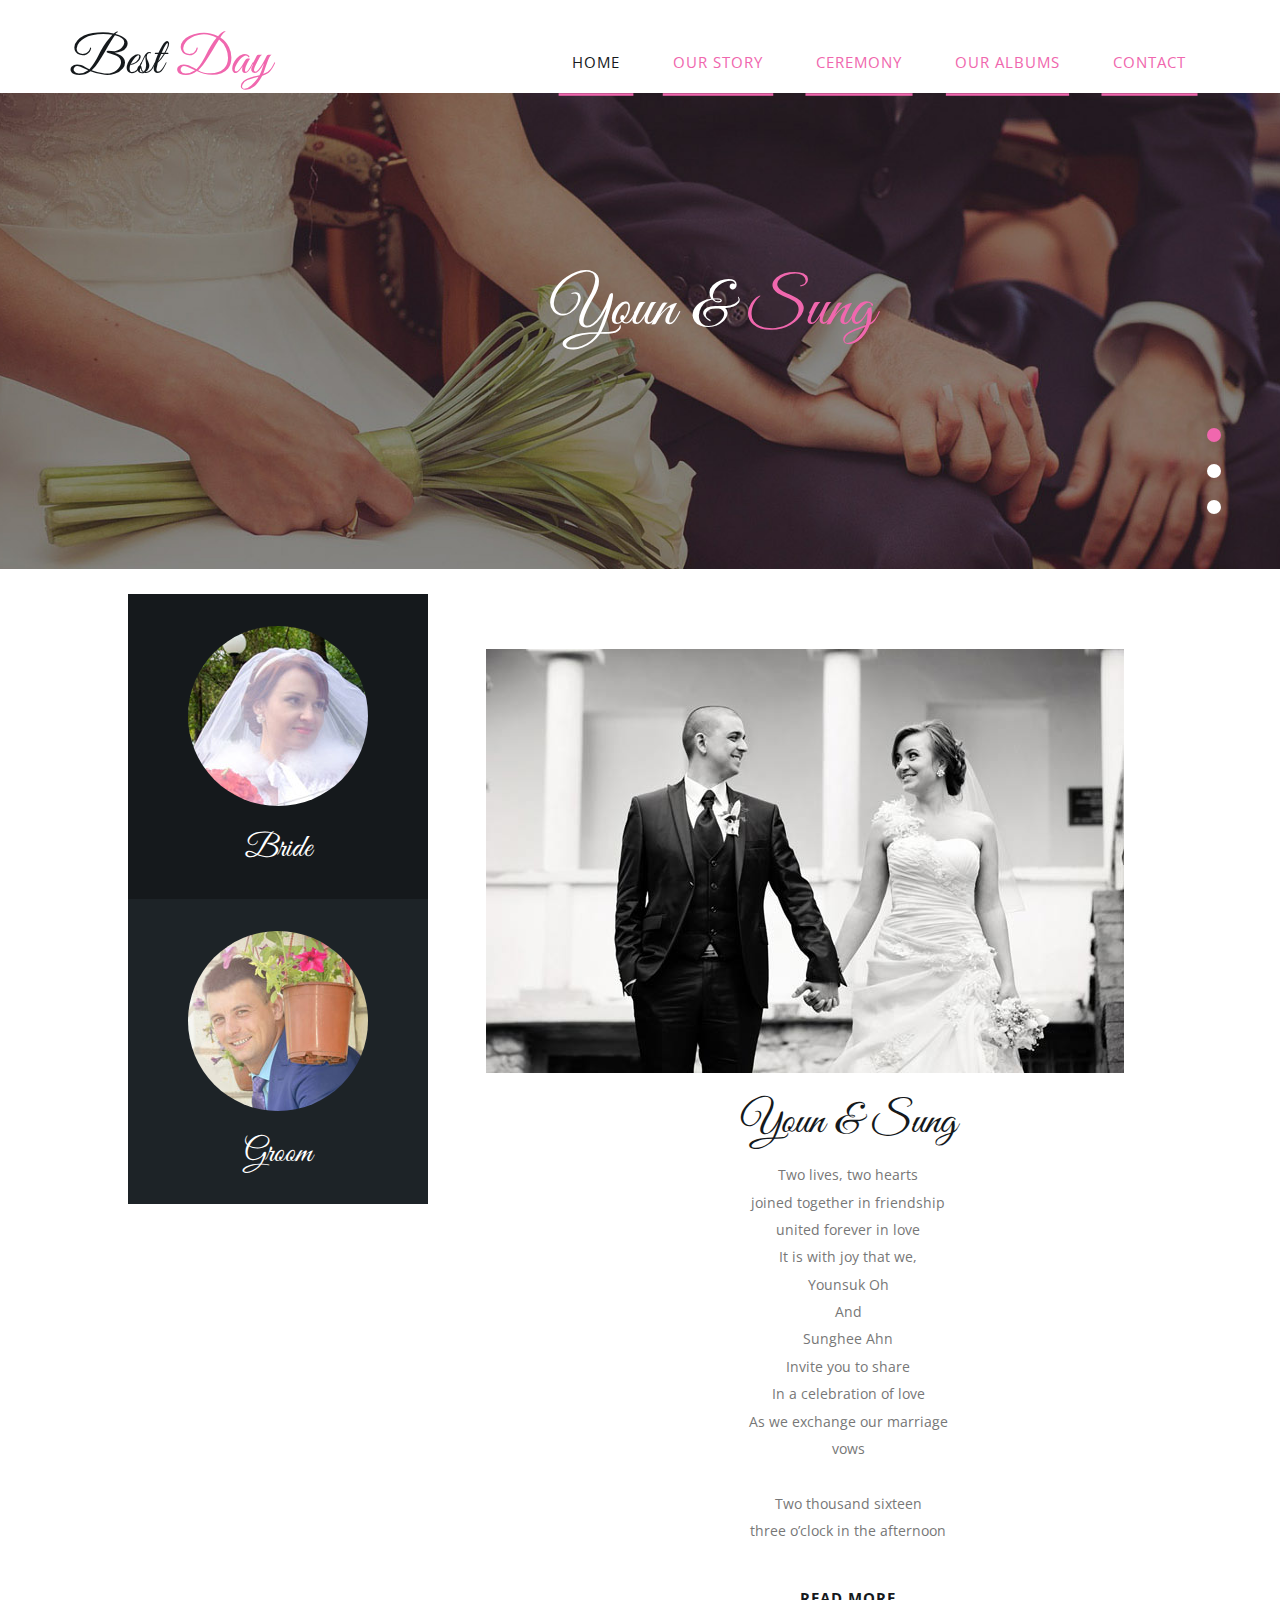
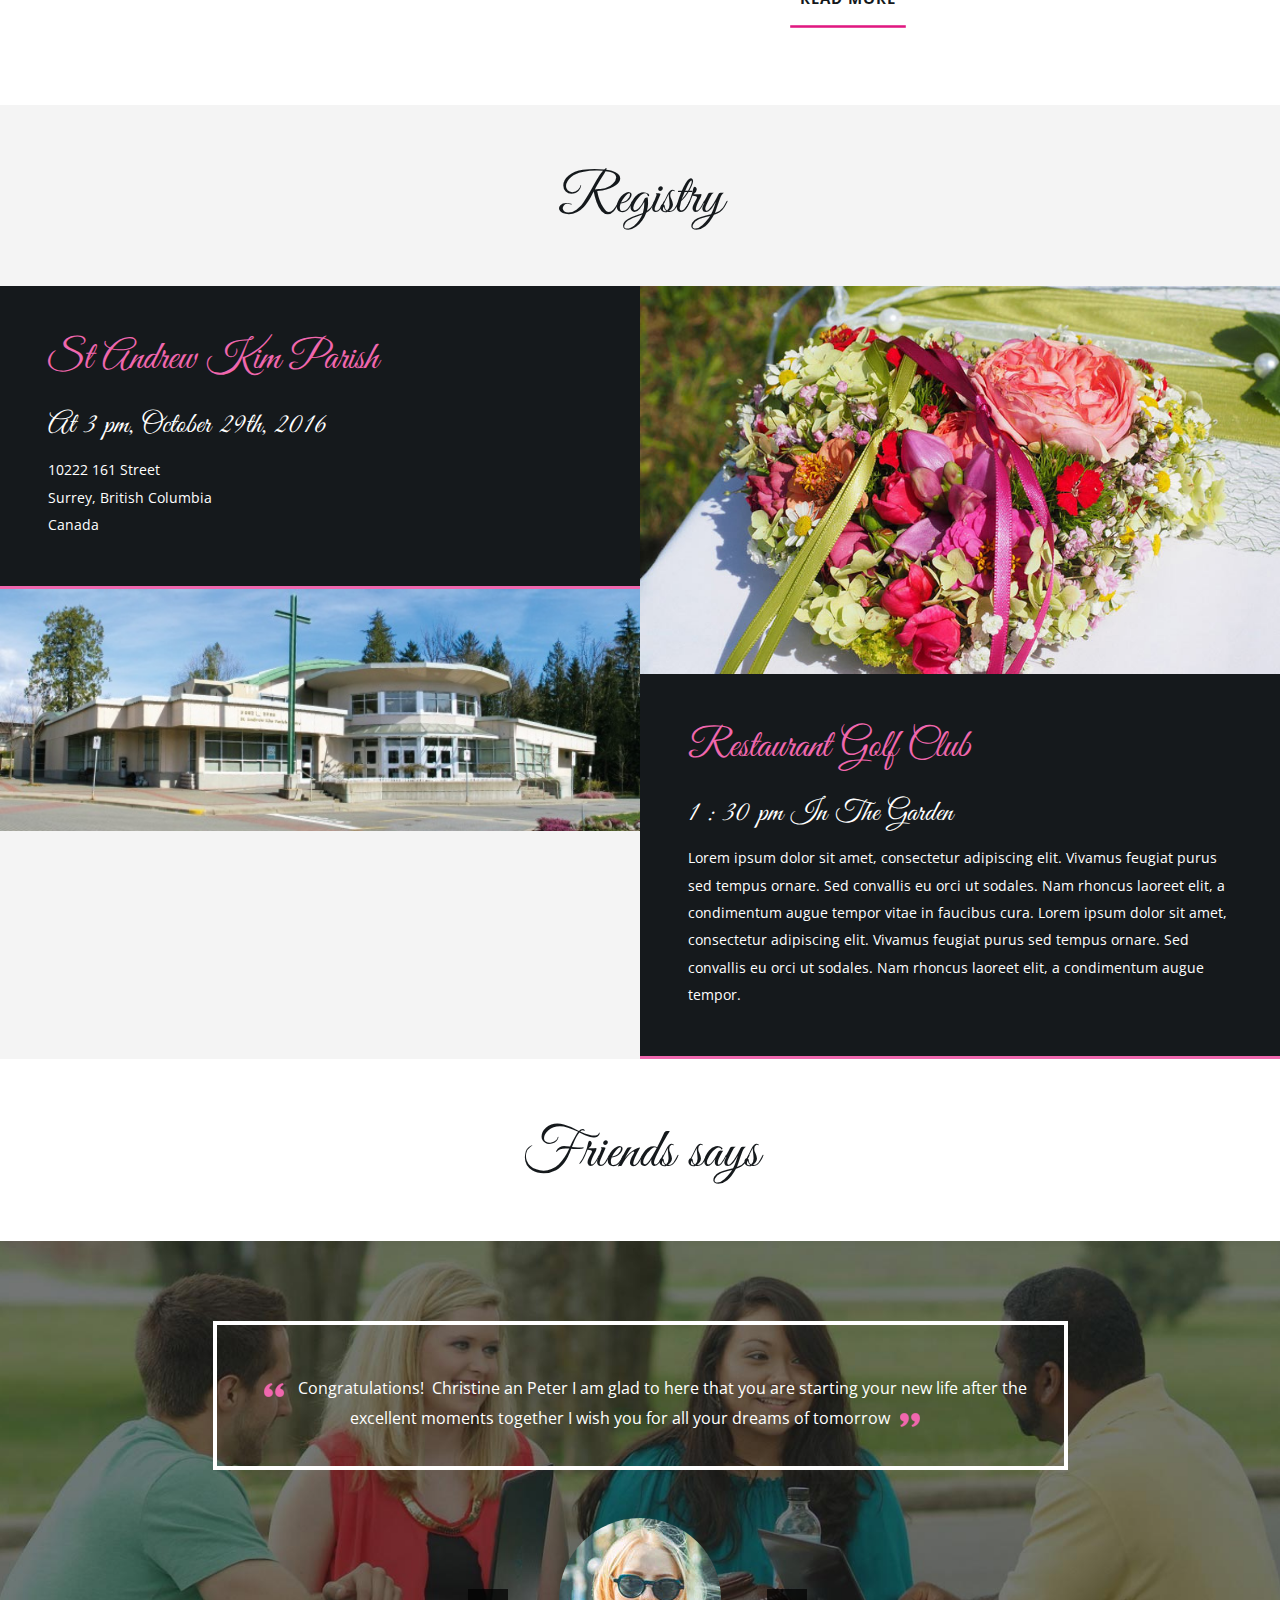
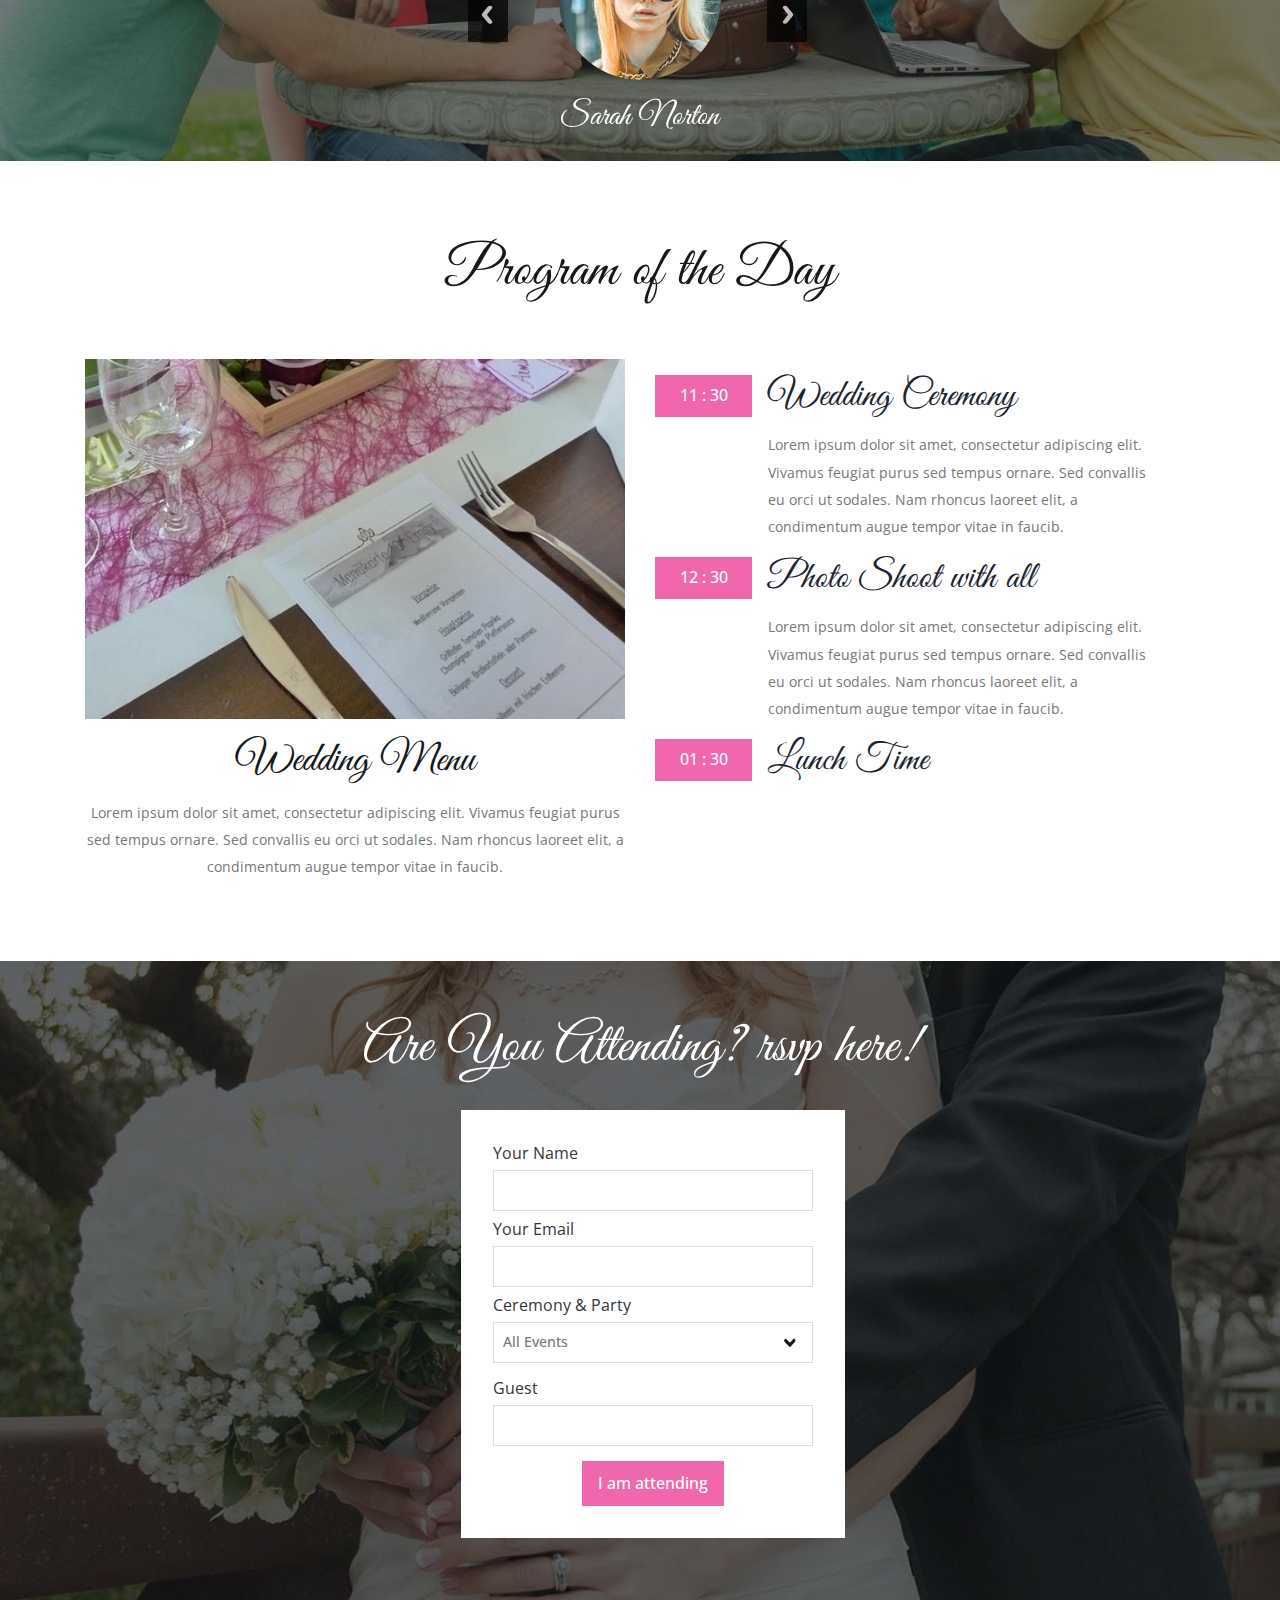
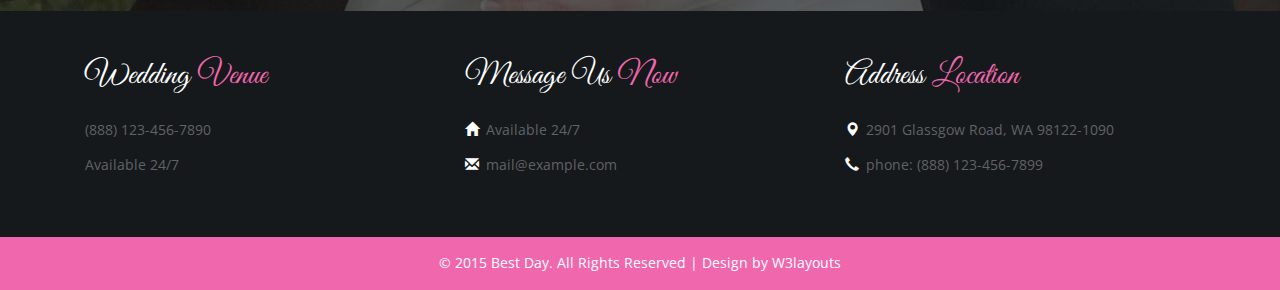
==== commit 125e1a58: "working on it" ====
--- a/index.html
+++ b/index.html
@@ -66,19 +66,19 @@
 				<ul class="rslides" id="slider4">
 					<li>
 						<div class="banner-info">
+							<h3>Youn & <span> Sung</span> </h3>
+						</div>
+					</li>
+					<li>
+						<div class="banner-info">
 							<h3>Getting <span>Married</span></h3>
 						</div>
 					</li>
 					<li>
 						<div class="banner-info">
-							<h3>Youn & <span> Sung</span> </h3>
-						</div>
+							<h3>October 29th,<span> 2016</span></h3>
+						</div>								
 					</li>
-				<!-- 	<li>
-						<div class="banner-info">
-							<h3>Getting <span>Married</span></h3>
-						</div>								
-					</li> -->
 				</ul>
 			</div>
 			<!--banner-->
@@ -124,8 +124,24 @@
 			<div class="container">
 				<div class="welcome-top">
 					<img src="images/couple.jpg" class="img-responsive" alt="">
-					<h2>Jack & Julie</h2>
-					<p>Sed ut perspiciatis unde omnis iste natus error sit voluptatem accusantium doloremque laudantium, totam rem aperiam, eaque ipsa quae ab illo inventore veritatis et quasi architecto beatae vitae dicta sunt explicabo. Nemo enim ipsam voluptatem quia.</p>
+					<h2>Youn & Sung</h2>
+					<p>
+						Two lives, two hearts<br>
+						joined together in friendship<br> 
+						united forever in love<br>
+						It is with joy that we,<br>
+						Younsuk Oh<br>
+						And<br>
+						Sunghee Ahn<br>
+						Invite you to share<br>
+						In a celebration of love<br>
+						As we exchange our marriage<br> 
+						vows<br>
+						<br>
+						Two thousand sixteen<br>
+						three o’clock in the afternoon<br>
+						
+					</p>
 					<a class="read" href="single.html">Read More</a>
 				</div>
 			</div>
@@ -138,11 +154,15 @@
 				<div class="col-md-6 registry-left">
 
 					<div class="registry-text">
-						<h4>Church Of San Paul</h4>
-						<h6>11 : 30 am In The Square</h6>
-						<p>Lorem ipsum dolor sit amet, consectetur adipiscing elit. Vivamus feugiat purus sed tempus ornare. Sed convallis eu orci ut sodales. Nam rhoncus laoreet elit, a condimentum augue tempor vitae in faucibus cura. Lorem ipsum dolor sit amet, consectetur adipiscing elit. Vivamus feugiat purus sed tempus ornare. Sed convallis eu orci ut sodales. Nam rhoncus laoreet elit, a condimentum augue tempor.</p>
-					</div>
-					<a href="single.html" class="mask"><img src="images/r1.jpg" alt="image" class="img-responsive zoom-img"></a>
+						<h4>St Andrew Kim Parish</h4>
+						<h6>At 3 pm, October 29th, 2016 </h6>
+						<p>
+							10222 161 Street<br>
+							Surrey, British Columbia<br>
+							Canada
+						</p>
+					</div>
+					<a href="single.html" class="mask"><img src="images/church.jpg" alt="image" class="img-responsive zoom-img"></a>
 				</div>
 				<div class="col-md-6 registry-right">
 					<a href="single.html" class="mask"><img src="images/r2.jpg" alt="image" class="img-responsive zoom-img"></a>
--- a/css/style.css
+++ b/css/style.css
@@ -478,7 +478,7 @@
 .couple {
   position: absolute;
   top: 66%;
-  left:3%;
+  left:10%;
   z-index: 9999;
 }
 .couple h5 {
@@ -617,6 +617,7 @@
 }
 .registry-left,.registry-right {
     padding: 0;
+    
 }
 .registry-left img,.registry-right img {
     width: 100%;
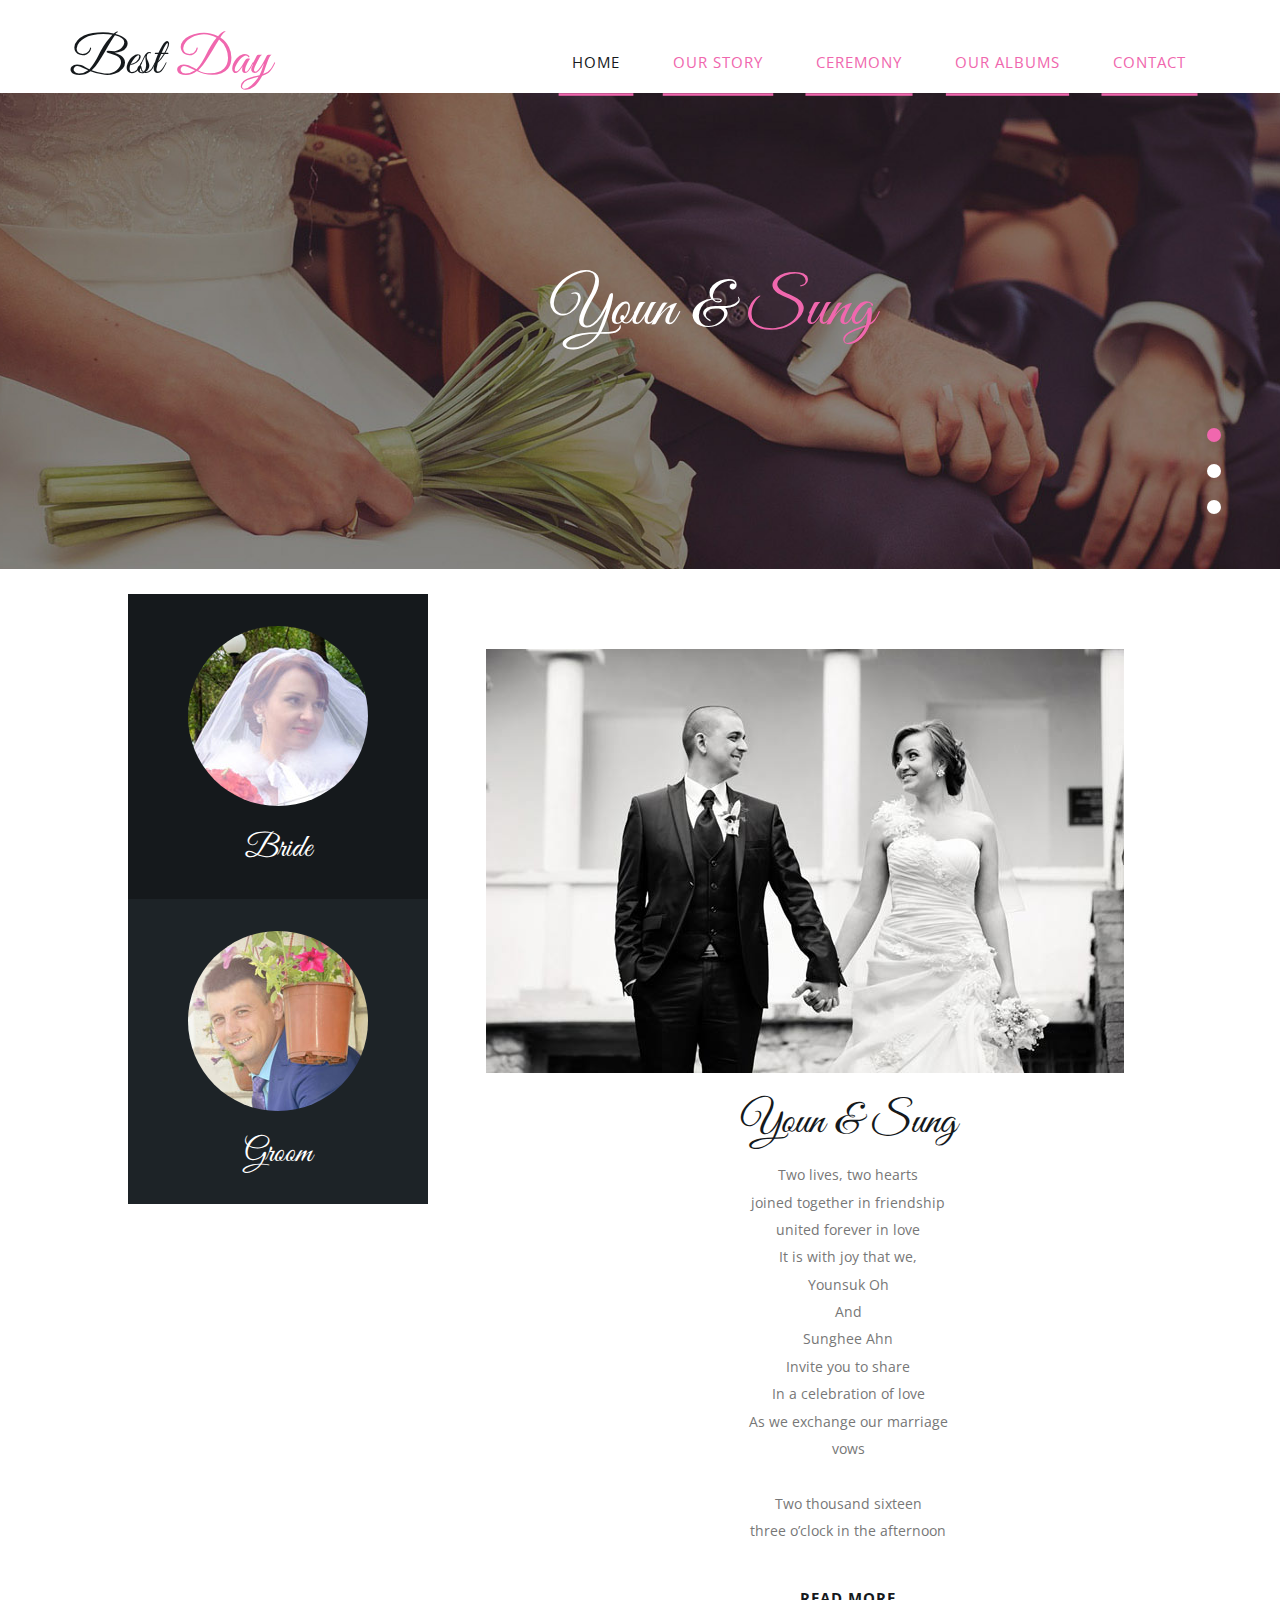
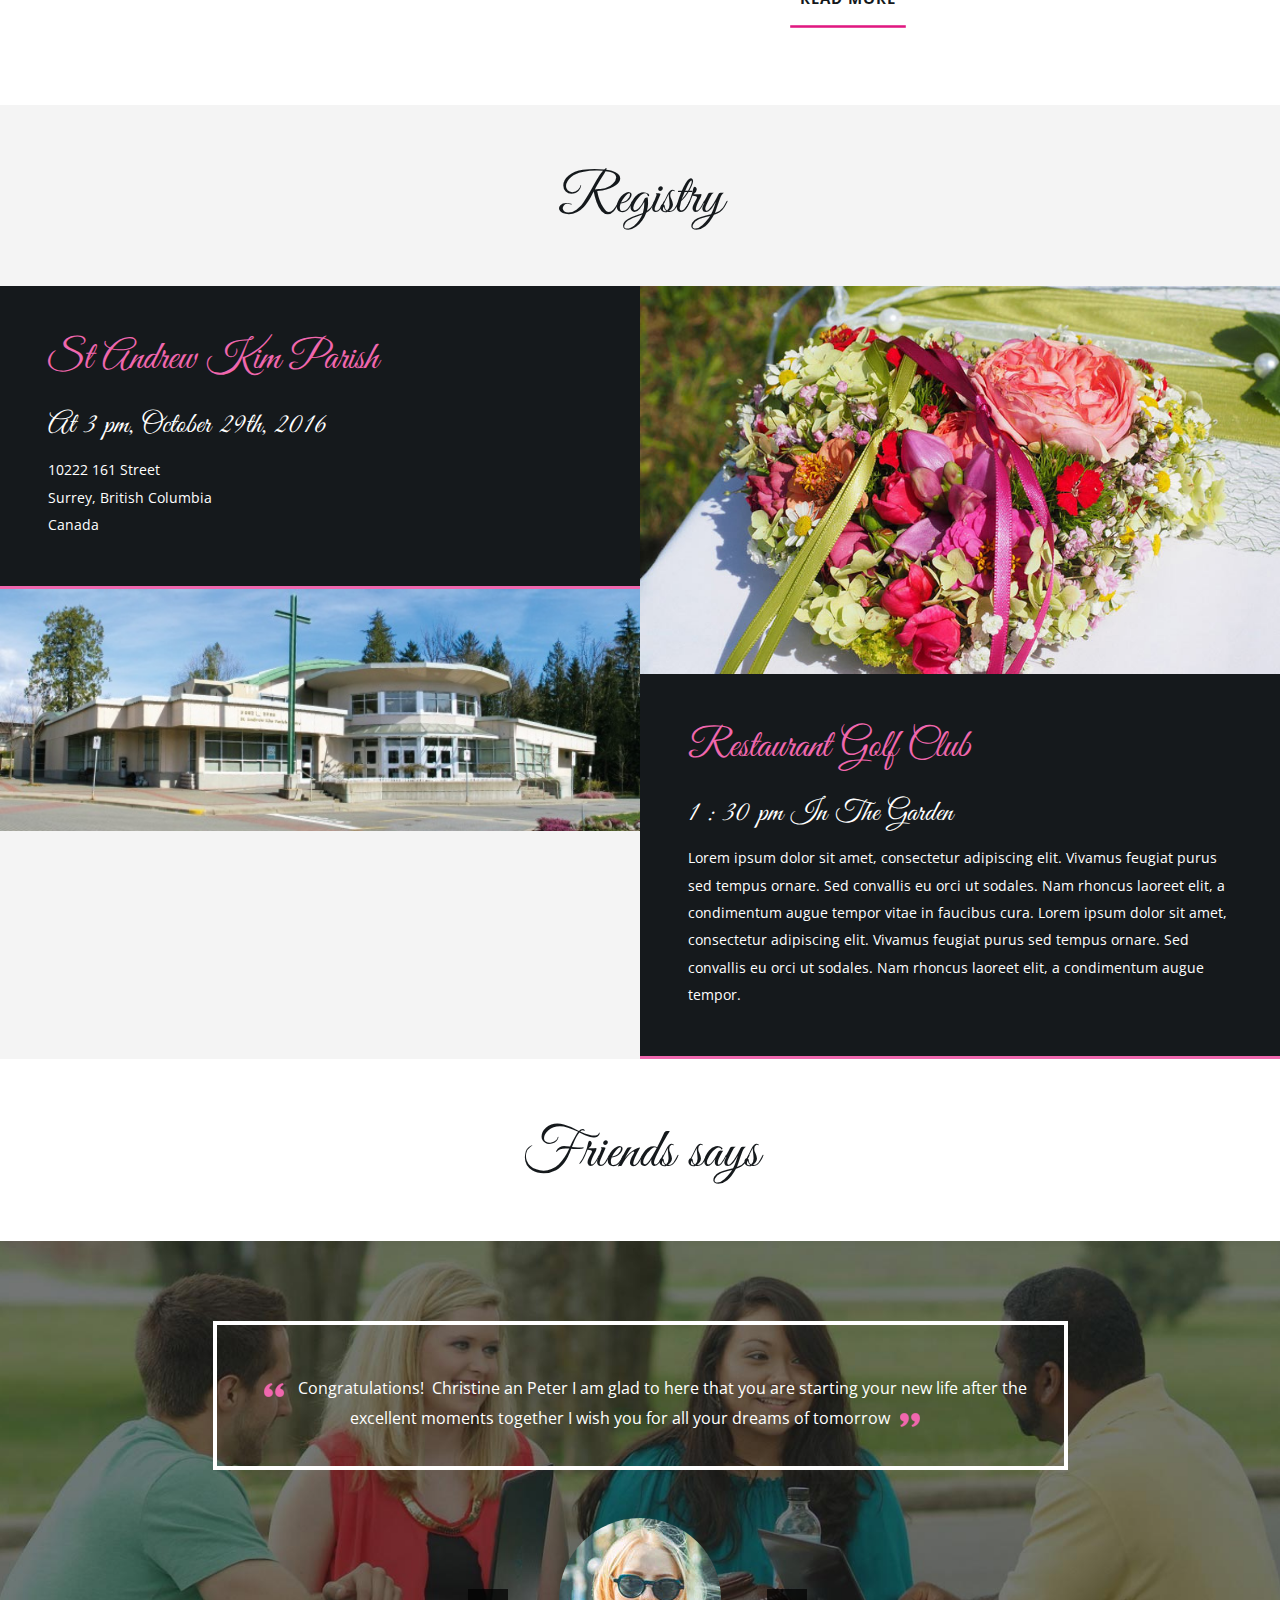
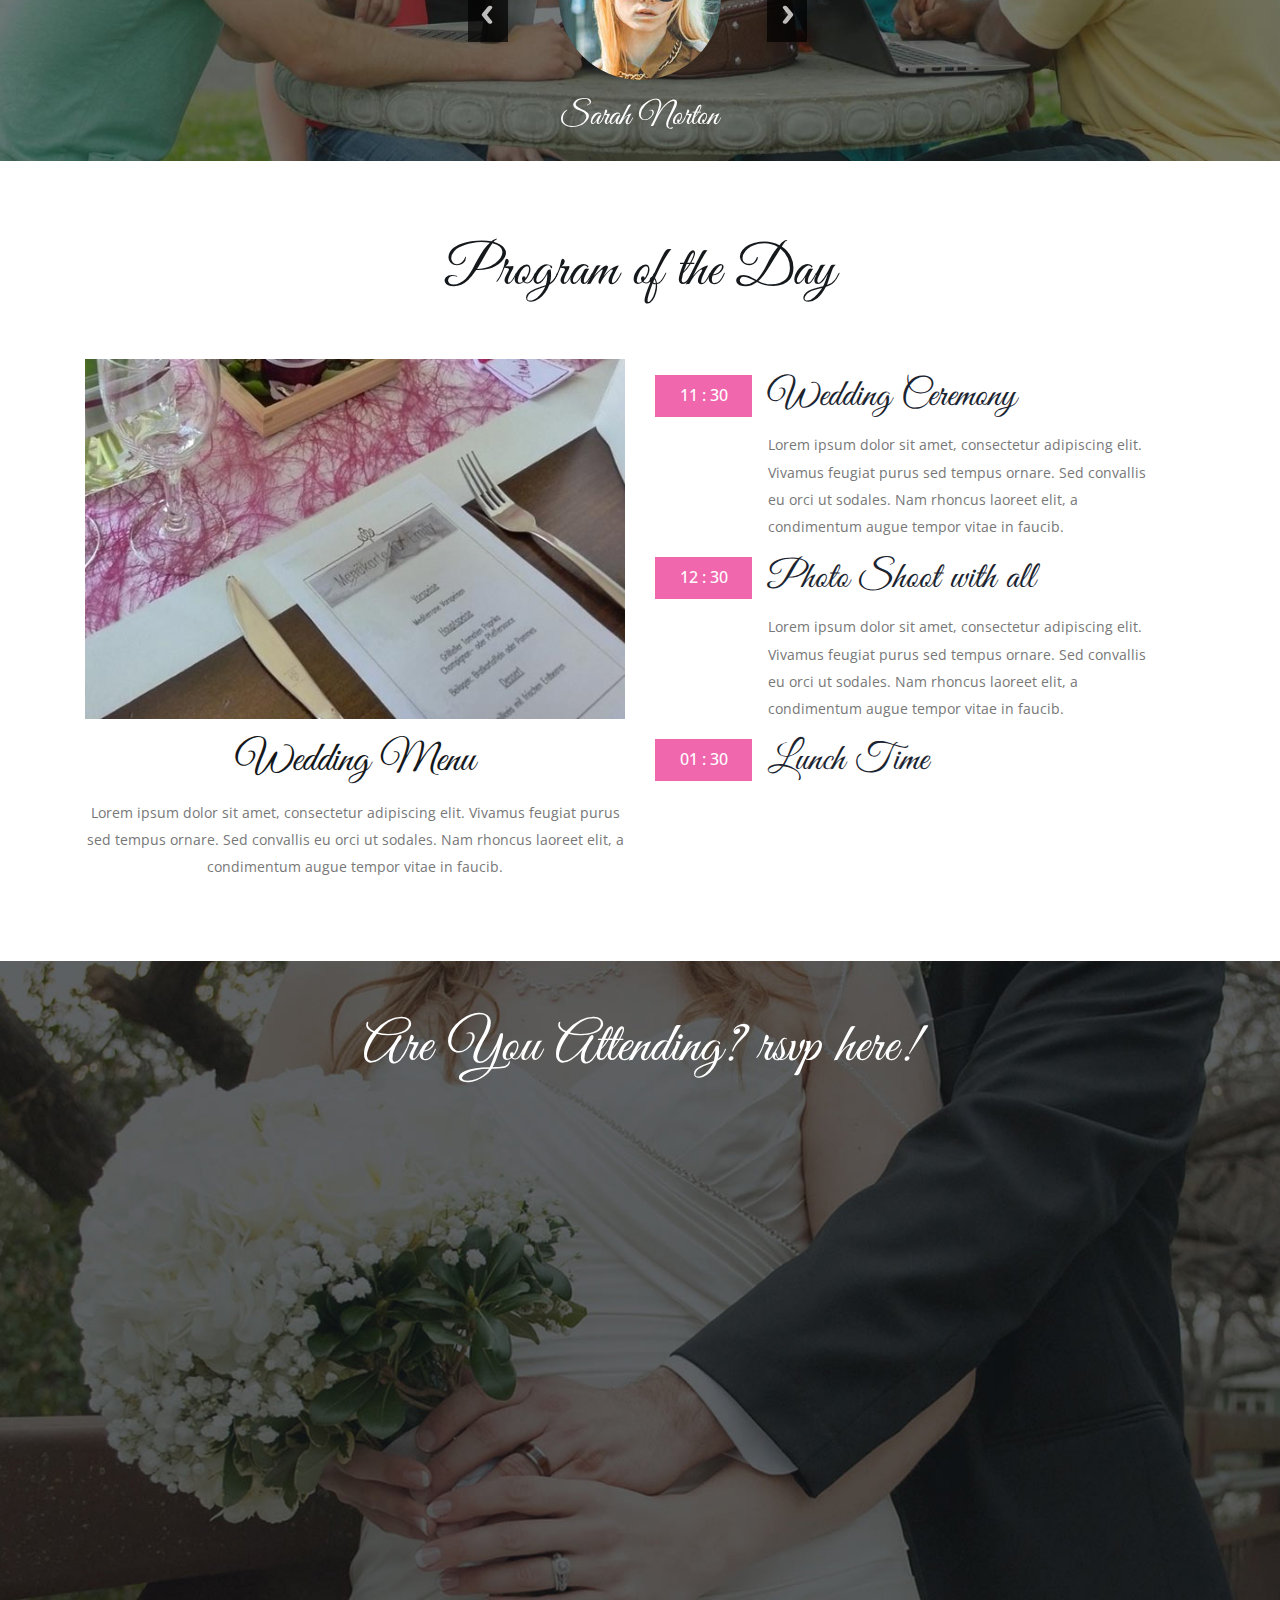
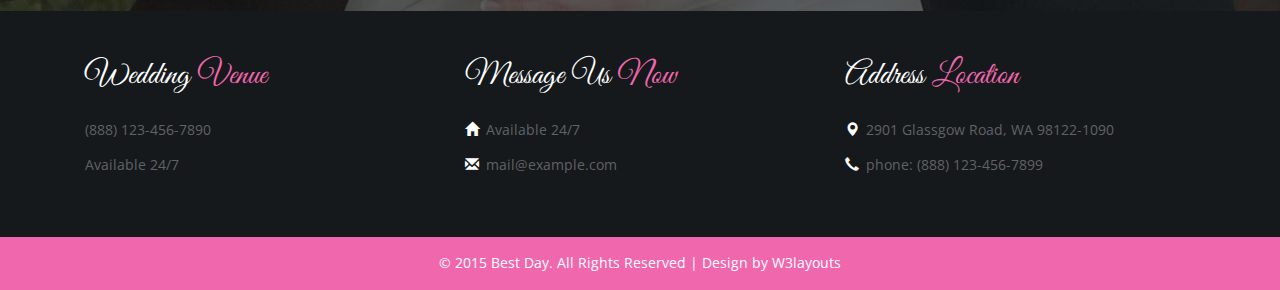
==== commit 7eb96438: "working on google form" ====
--- a/index.html
+++ b/index.html
@@ -291,7 +291,8 @@
 	<div class="attend">
 		<h3 class="tittle atd">Are You Attending? rsvp here!</h3>
 		<div class="rsvp">
-			<form>
+			<iframe src="https://docs.google.com/forms/d/e/1FAIpQLSfgaBeNIrgcmGeRllDl16tmw6nJ51EhTXpl2Jt4feZjFnRuBw/viewform?embedded=true" width="500" height="400" frameborder="0" marginheight="0" marginwidth="0">Loading...</iframe>
+			<!-- <form>
 				<div>
 					<span><label>Your Name</label></span>
 					<span><input name="userName" type="text" class="textbox"></span>
@@ -312,7 +313,7 @@
 					<input type="submit" value="I am attending" />
 				</div>
 
-			</form>
+			</form> -->
 		</div>
 	</div>
 	<!--/footer-->
--- a/css/style.css
+++ b/css/style.css
@@ -756,14 +756,28 @@
     margin-top: 0.5em;
 }
 .rsvp {
-   width: 25%;
+   /*width: 25%;
     margin: 0 auto;
     background: #fff;
     padding-bottom: 3px;
     position: absolute;
     top: 23%;
     left: 41%;
-    padding: 2em 2em;
+    padding: 2em 2em;*/
+    width: 500px;
+          position: absolute;
+          margin: 0;
+          top: 23%;
+          left: 50%;
+          margin-right: -50%;
+          padding: 0;
+          transform: translate(-50%, 0%)
+}
+.rsvp iframe{
+  padding-top: -50px;
+    padding-right: 30px;
+    padding-bottom: 50px;
+    padding-left: 80px;
 }
 .rsvp select{
     width: 100%;
@@ -1508,11 +1522,19 @@
 		left: 42em;
 	}
 	.rsvp {
-		width: 27%;
+		/*width: 27%;
 		margin: 0 auto;
 		top: 23%;
 		left: 37%;
-		padding: 2em 2em;
+		padding: 2em 2em;*/
+          width: 500px;
+          position: absolute;
+          margin: 0;
+          top: 23%;
+          left: 50%;
+          margin-right: -50%;
+          padding: 0;
+          transform: translate(-50%, 0%)
 	}
 }
 @media (max-width:1366px){
@@ -1555,11 +1577,19 @@
 		min-height: 476px;
 	}
 	.rsvp {
-		width: 30%;
+		/*width: 30%;
 		margin: 0 auto;
 		top: 23%;
 		left: 36%;
-		padding: 2em 2em;
+		padding: 2em 2em;*/
+          width: 500px;
+          position: absolute;
+          margin: 0;
+          top: 23%;
+          left: 50%;
+          margin-right: -50%;
+          padding: 0;
+          transform: translate(-50%, 0%)
 	}
 	.post {
 		width: 80px;
@@ -1627,11 +1657,19 @@
 		font-weight: 400;
 	}
 	.rsvp {
-		width: 36%;
+		/*width: 36%;
 		margin: 0 auto;
 		top: 23%;
 		left: 32%;
-		padding: 2em 2em;
+		padding: 2em 2em;*/
+          width: 500px;
+          position: absolute;
+          margin: 0;
+          top: 23%;
+          left: 50%;
+          margin-right: -50%;
+          padding: 0;
+          transform: translate(-50%, 0%)
 	}
 	h3.tittle {
 		font-size: 3.3em;
@@ -1887,11 +1925,14 @@
 		padding: 1.6em 0 0 0;
 	}
 	.rsvp {
-		width: 42%;
-		margin: 0 auto;
+		width: 500px;
+		position: absolute;
+            margin: 0;
 		top: 23%;
-		left: 28%;
-		padding: 2em 2em;
+		left: 50%;
+            margin-right: -50%;
+		padding: 0;
+            transform: translate(-50%, 0%)
 	}
 	.our-story-img {
 		float: left;
@@ -1979,11 +2020,14 @@
 		width: 100%;
 	}
 	.rsvp {
-		width: 46%;
-		margin: 0 auto;
-		top: 23%;
-		left: 27%;
-		padding: 2em 2em;
+          width: 500px;
+          position: absolute;
+          margin: 0;
+          top: 23%;
+          left: 50%;
+          margin-right: -50%;
+          padding: 0;
+          transform: translate(-50%, 0%)
 	}
 	.top-menu ul li a {
 		position: relative;
@@ -2131,11 +2175,19 @@
 		font-size: 3em;
 	}
 	.rsvp {
-		width: 52%;
+		/*width: 52%;
 		margin: 0 auto;
 		top: 23%;
 		left: 24%;
-		padding: 2em 2em;
+		padding: 2em 2em;*/
+          width: 500px;
+          position: absolute;
+          margin: 0;
+          top: 23%;
+          left: 50%;
+          margin-right: -50%;
+          padding: 0;
+          transform: translate(-50%, 0%)
 	}
 	.footer-grid {
 		float: left;
@@ -2347,11 +2399,19 @@
     font-size: 2.7em;
 	}
 	.rsvp {
-		width: 63%;
+		/*width: 63%;
 		margin: 0 auto;
 		top: 23%;
 		left: 17%;
-		padding: 2em 2em;
+		padding: 2em 2em;*/
+          width: 500px;
+          position: absolute;
+          margin: 0;
+          top: 23%;
+          left: 50%;
+          margin-right: -50%;
+          padding: 0;
+          transform: translate(-50%, 0%)
 	}
 	.banner {
 		min-height: 224px;
@@ -2496,11 +2556,19 @@
 		font-size: 2.2em;
 	}
 	.rsvp {
-		width: 79%;
+		/*width: 79%;
 		margin: 0 auto;
 		top: 17%;
 		left: 10%;
-		padding: 2em 2em;
+		padding: 2em 2em;*/
+            width: 500px;
+          position: absolute;
+          margin: 0;
+          top: 23%;
+          left: 50%;
+          margin-right: -50%;
+          padding: 0;
+          transform: translate(-50%, 0%)
 	}
 	.attend form input[type="submit"] {
       padding: 0.7em 1em;
@@ -2646,11 +2714,19 @@
 		font-size: 1.8em;
 	}
 	.rsvp {
-		width: 82%;
+		/*width: 82%;
 		margin: 0 auto;
 		top: 15%;
 		left: 9%;
-		padding: 1em 1em;
+		padding: 1em 1em;*/
+            width: 500px;
+            position: absolute;
+            margin: 0;
+            top: 23%;
+            left: 50%;
+            margin-right: -50%;
+            padding: 0;
+            transform: translate(-50%, 0%)
 	}
 	.attend form input[type="submit"] {
 		padding: 0.6em 1em;
@@ -2878,11 +2954,19 @@
 		font-size: 1.8em;
 	}
 	.rsvp {
-		width: 82%;
+		/*width: 82%;
 		margin: 0 auto;
 		top: 15%;
 		left: 9%;
-		padding: 1em 1em;
+		padding: 1em 1em;*/
+            width: 500px;
+            position: absolute;
+            margin: 0;
+            top: 15%;
+            left: 50%;
+            margin-right: -50%;
+            padding: 0;
+            transform: translate(-50%, 0%)
 	}
 	.attend form input[type="submit"] {
 		padding: 0.6em 1em;
@@ -3103,11 +3187,19 @@
 		font-size: 1.8em;
 	}
 	.rsvp {
-		width: 82%;
+		/*width: 82%;
 		margin: 0 auto;
 		top: 15%;
 		left: 9%;
-		padding: 1em 1em;
+		padding: 1em 1em;*/
+            width: 500px;
+          position: absolute;
+          margin: 0;
+          top: 15%;
+          left: 50%;
+          margin-right: -50%;
+          padding: 0;
+          transform: translate(-50%, 0%)
 	}
 	.attend form input[type="submit"] {
 		padding: 0.6em 1em;
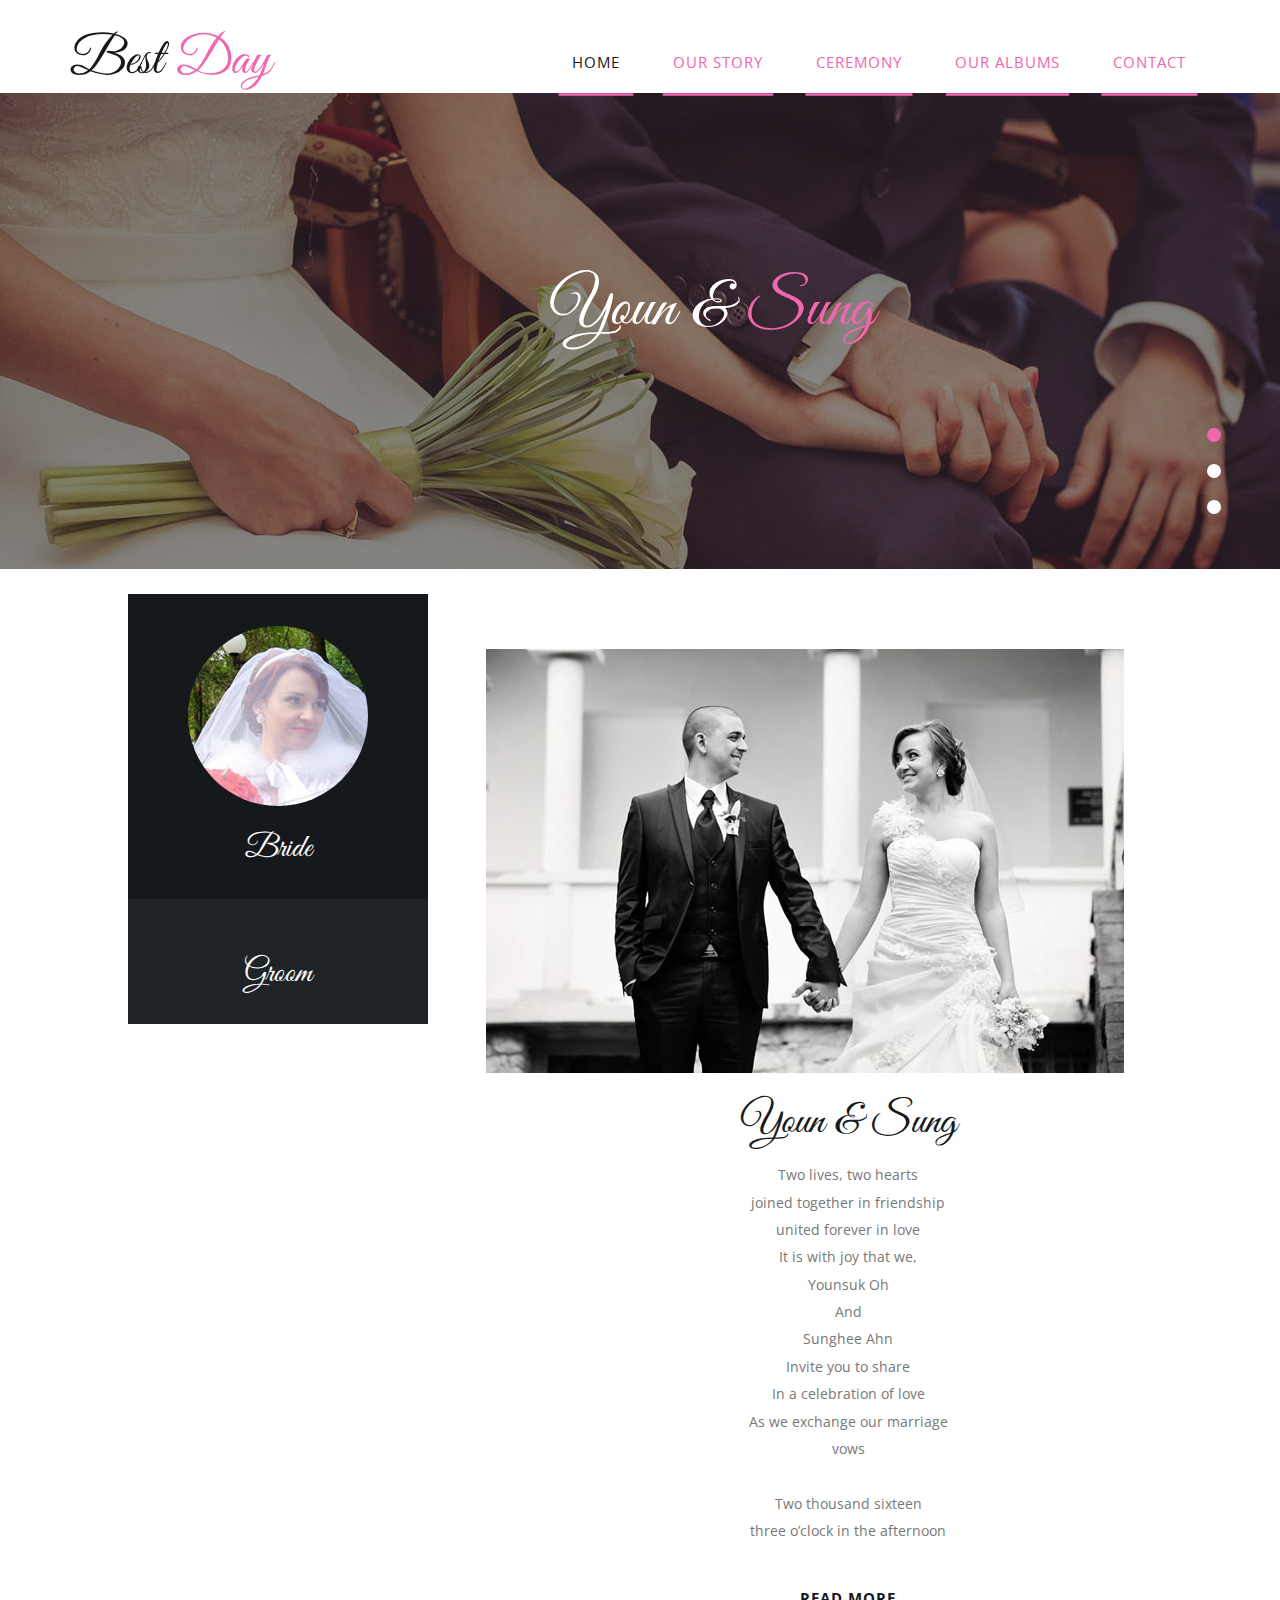
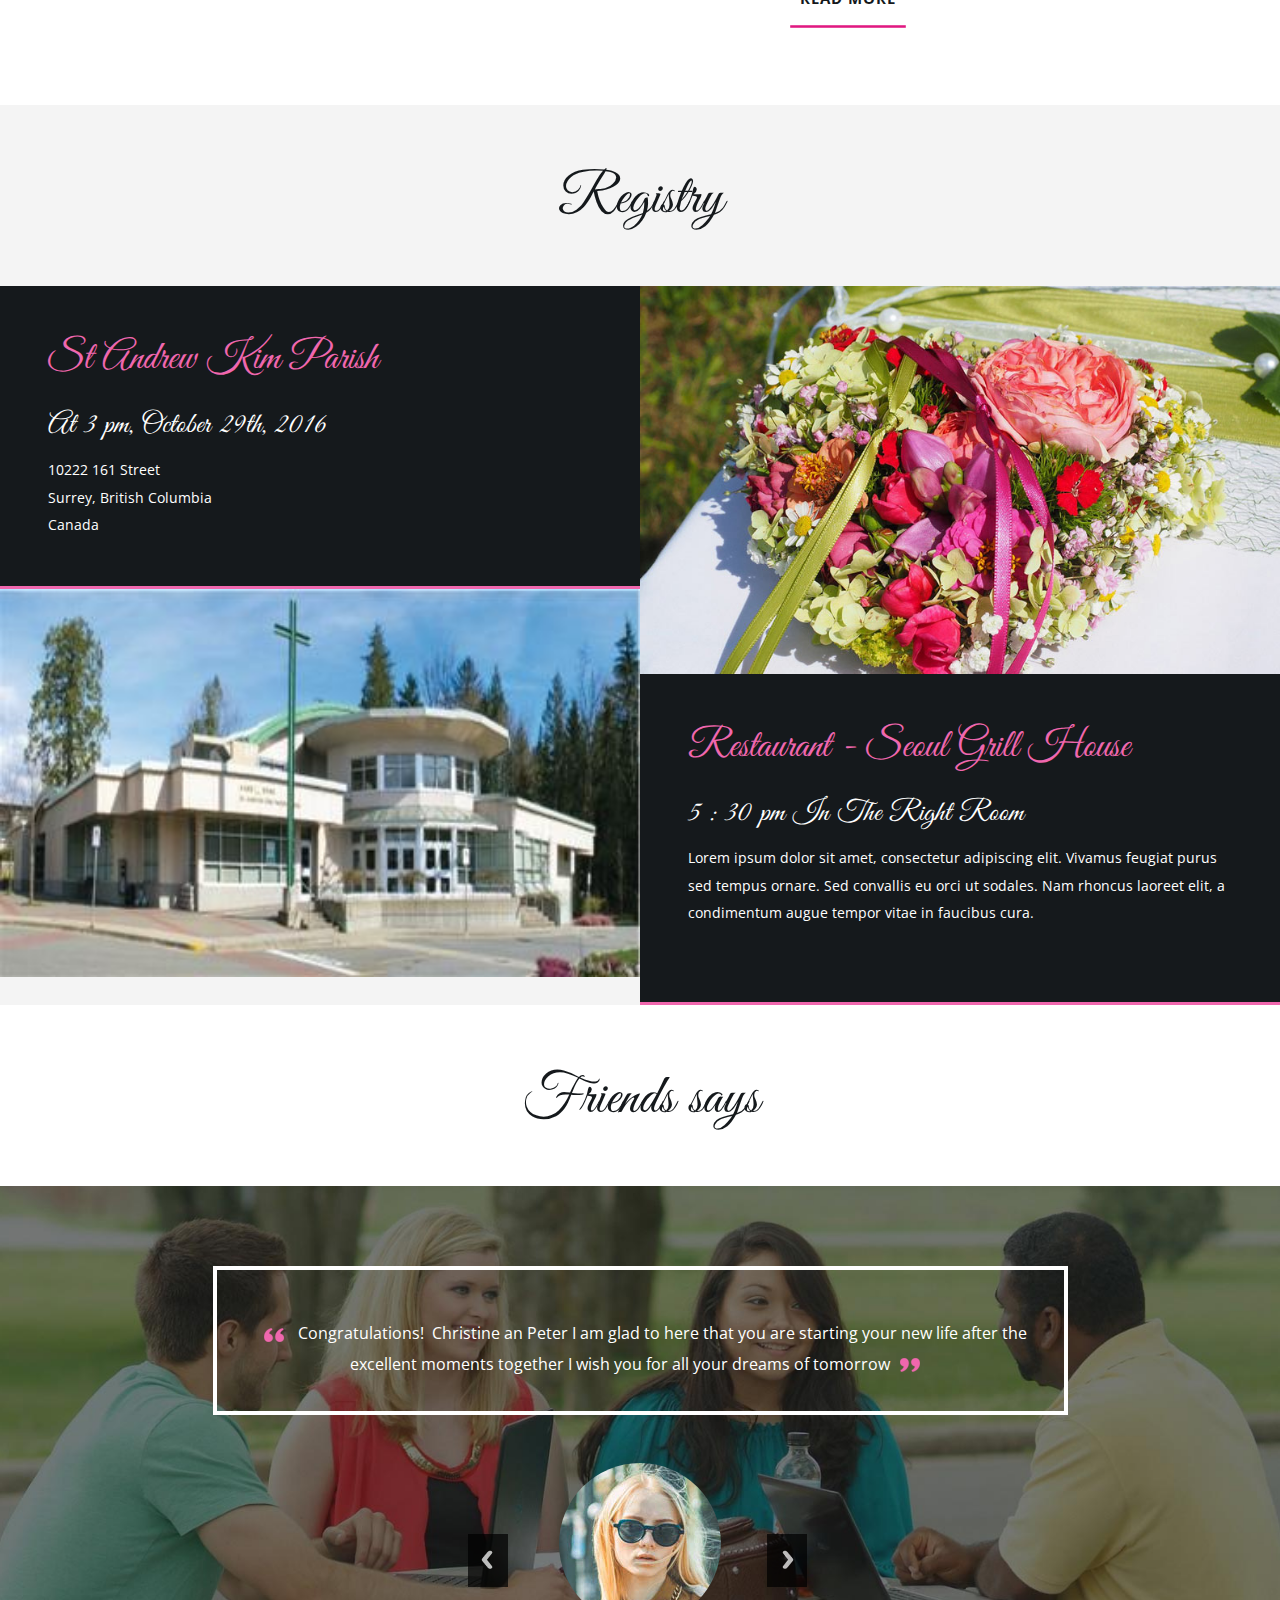
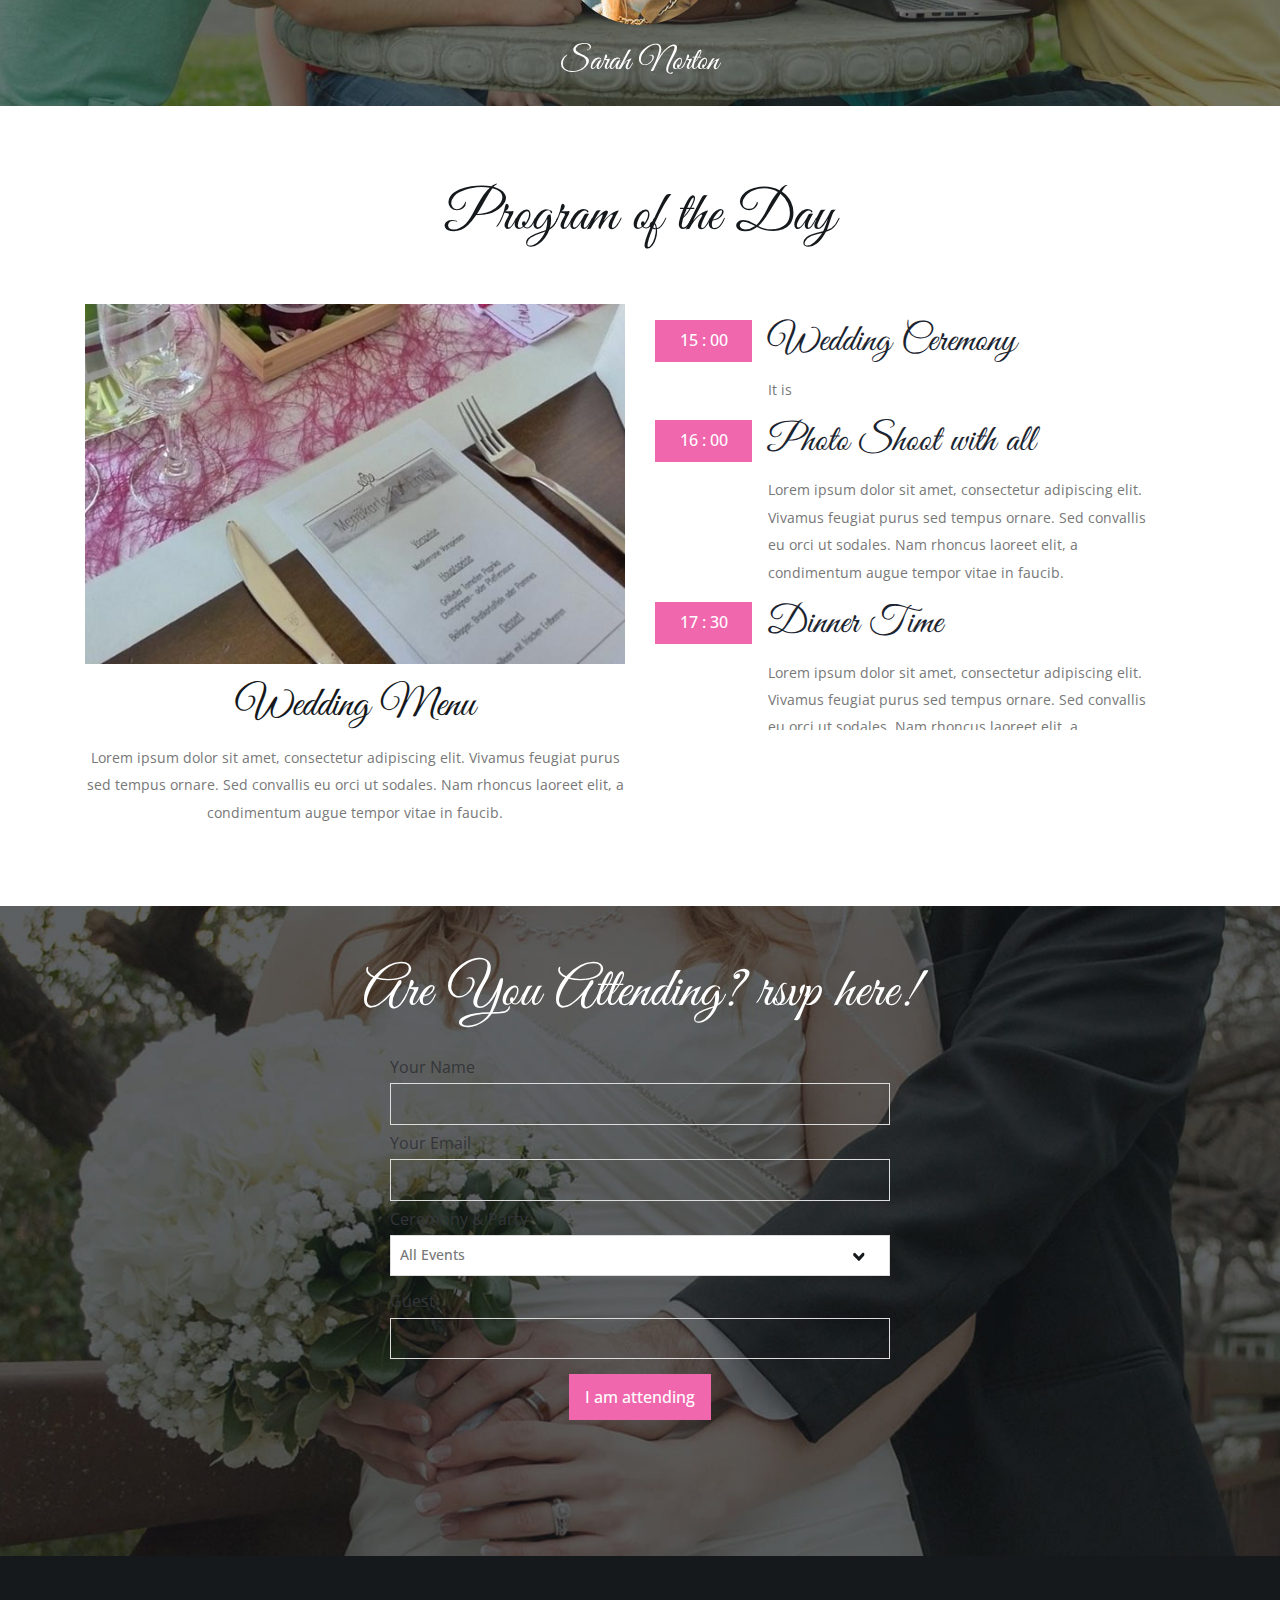
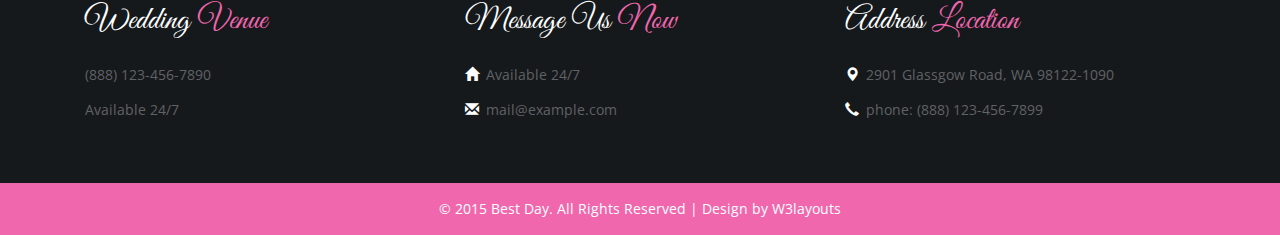
==== commit 6985dd17: "updating" ====
--- a/index.html
+++ b/index.html
@@ -111,7 +111,7 @@
 			  			<h5>Bride</h5>
 			  		</div>
 			  		<div class="groom">
-			  			<img src="images/groom.jpg" class="img-responsive" alt="">
+			  			<img src="images/youn.jpg" class="img-responsive" alt="">
 			  			<h5>Groom</h5>
 			  		</div>
 			  	</div>
@@ -152,7 +152,6 @@
 			<h3 class="tittle">Registry</h3>
 			<div class="registry">
 				<div class="col-md-6 registry-left">
-
 					<div class="registry-text">
 						<h4>St Andrew Kim Parish</h4>
 						<h6>At 3 pm, October 29th, 2016 </h6>
@@ -167,9 +166,9 @@
 				<div class="col-md-6 registry-right">
 					<a href="single.html" class="mask"><img src="images/r2.jpg" alt="image" class="img-responsive zoom-img"></a>
 					<div class="registry-text">
-						<h4>Restaurant Golf Club</h4>
-						<h6>1 : 30 pm In The Garden</h6>
-						<p>Lorem ipsum dolor sit amet, consectetur adipiscing elit. Vivamus feugiat purus sed tempus ornare. Sed convallis eu orci ut sodales. Nam rhoncus laoreet elit, a condimentum augue tempor vitae in faucibus cura. Lorem ipsum dolor sit amet, consectetur adipiscing elit. Vivamus feugiat purus sed tempus ornare. Sed convallis eu orci ut sodales. Nam rhoncus laoreet elit, a condimentum augue tempor.</p>
+						<h4>Restaurant - Seoul Grill House</h4>
+						<h6>5 : 30 pm In The Right Room</h6>
+						<p>Lorem ipsum dolor sit amet, consectetur adipiscing elit. Vivamus feugiat purus sed tempus ornare. Sed convallis eu orci ut sodales. Nam rhoncus laoreet elit, a condimentum augue tempor vitae in faucibus cura. <br><br></p>
 					</div>
 
 				</div>
@@ -243,17 +242,17 @@
 						<div class="popular-post-grids">
 							<div class="popular-post-grid">
 								<div class="post-time">
-									<a href="single.html">11 : 30 </a>
+									<a href="single.html">15 : 00 </a>
 								</div>
 								<div class="post-text">
 									<h4><a class="pp-title" href="single.html">Wedding Ceremony</a></h4>
-									<p>Lorem ipsum dolor sit amet, consectetur adipiscing elit. Vivamus feugiat purus sed tempus ornare. Sed convallis eu orci ut sodales. Nam rhoncus laoreet elit, a condimentum augue tempor vitae in faucib.</p>
+									<p>It is </p>
 								</div>
 								<div class="clearfix"></div>
 							</div>
 							<div class="popular-post-grid">
 								<div class="post-time">
-									<a href="single.html">12 : 30 </a>
+									<a href="single.html">16 : 00 </a>
 								</div>
 								<div class="post-text">
 									<h4><a class="pp-title" href="single.html">Photo Shoot with all</a></h4>
@@ -263,10 +262,10 @@
 							</div>
 							<div class="popular-post-grid">
 								<div class="post-time">
-									<a href="single.html">01 : 30 </a>
+									<a href="single.html">17 : 30 </a>
 								</div>
 								<div class="post-text">
-									<h4><a class="pp-title" href="single.html">Lunch Time</a></h4>
+									<h4><a class="pp-title" href="single.html">Dinner Time</a></h4>
 									<p>Lorem ipsum dolor sit amet, consectetur adipiscing elit. Vivamus feugiat purus sed tempus ornare. Sed convallis eu orci ut sodales. Nam rhoncus laoreet elit, a condimentum augue tempor vitae in faucib.</p>
 								</div>
 								<div class="clearfix"></div>
@@ -291,8 +290,7 @@
 	<div class="attend">
 		<h3 class="tittle atd">Are You Attending? rsvp here!</h3>
 		<div class="rsvp">
-			<iframe src="https://docs.google.com/forms/d/e/1FAIpQLSfgaBeNIrgcmGeRllDl16tmw6nJ51EhTXpl2Jt4feZjFnRuBw/viewform?embedded=true" width="500" height="400" frameborder="0" marginheight="0" marginwidth="0">Loading...</iframe>
-			<!-- <form>
+			<form>
 				<div>
 					<span><label>Your Name</label></span>
 					<span><input name="userName" type="text" class="textbox"></span>
@@ -313,7 +311,7 @@
 					<input type="submit" value="I am attending" />
 				</div>
 
-			</form> -->
+			</form>
 		</div>
 	</div>
 	<!--/footer-->
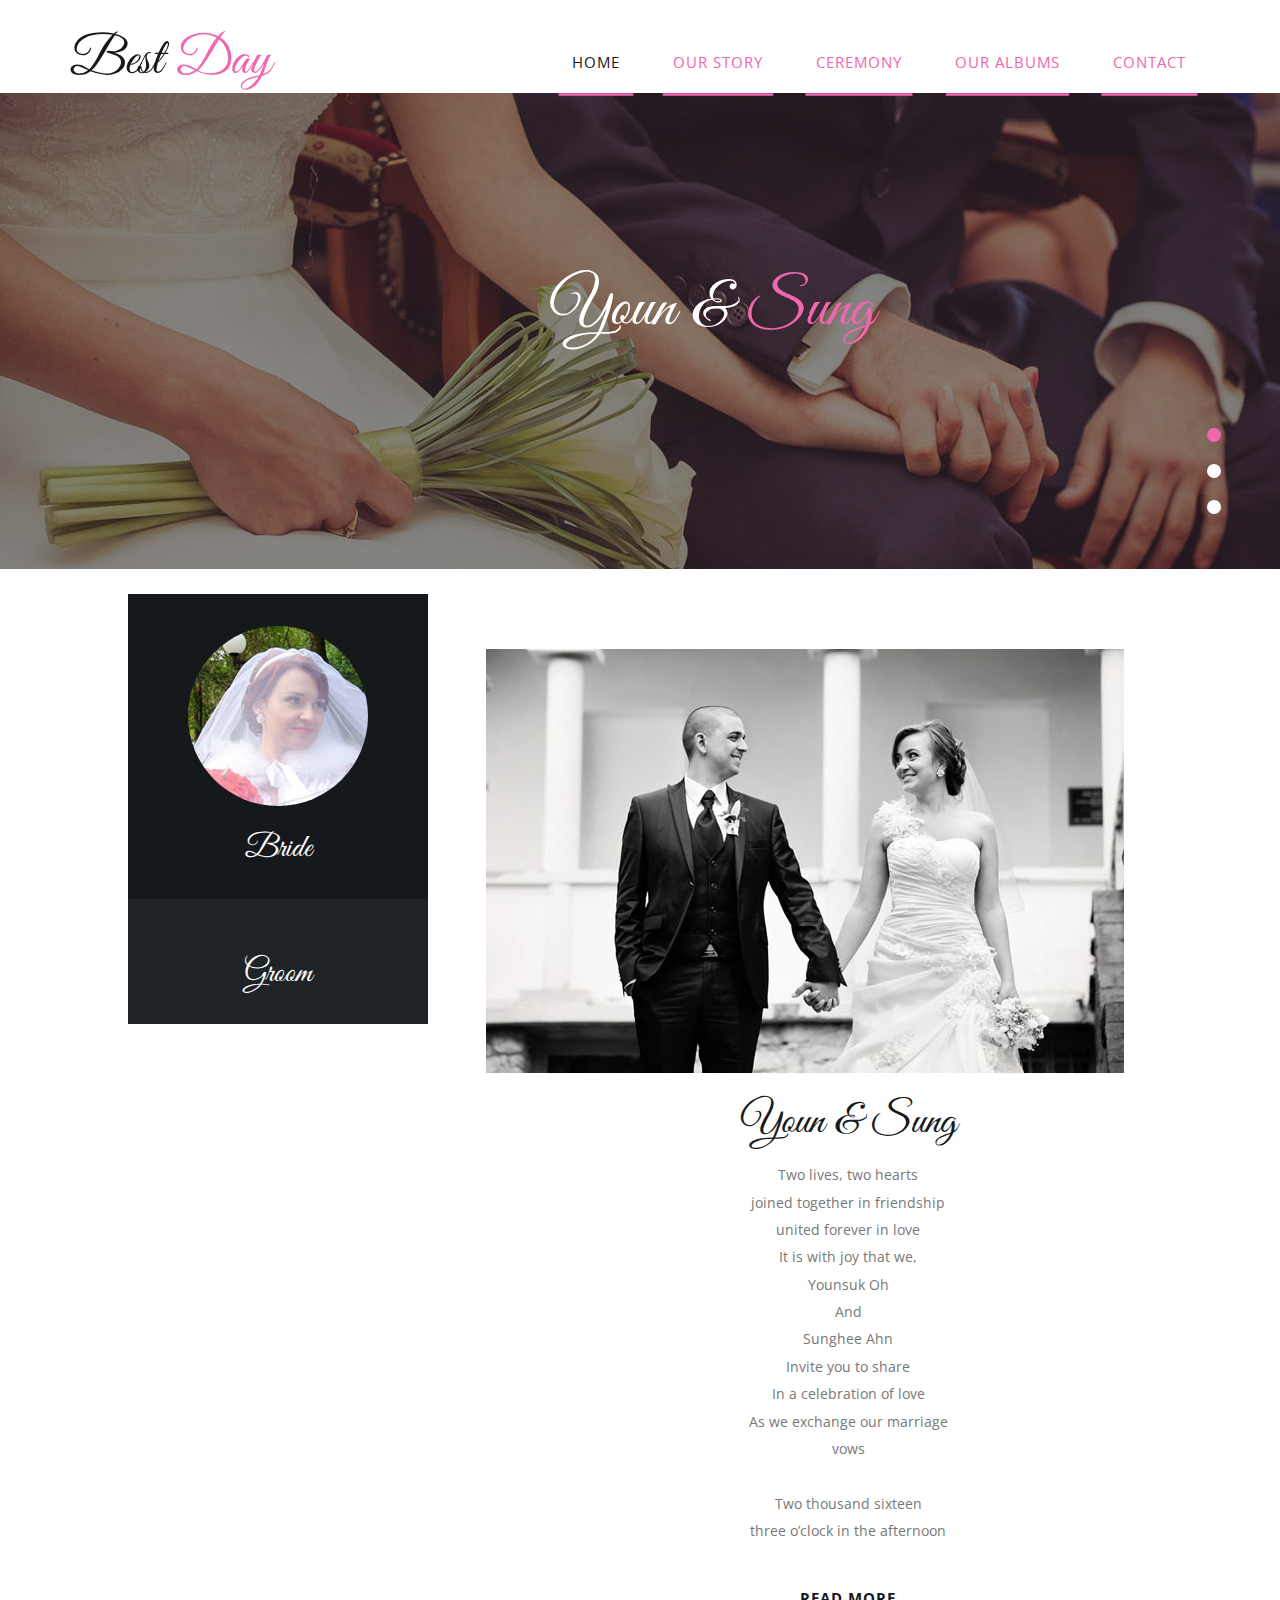
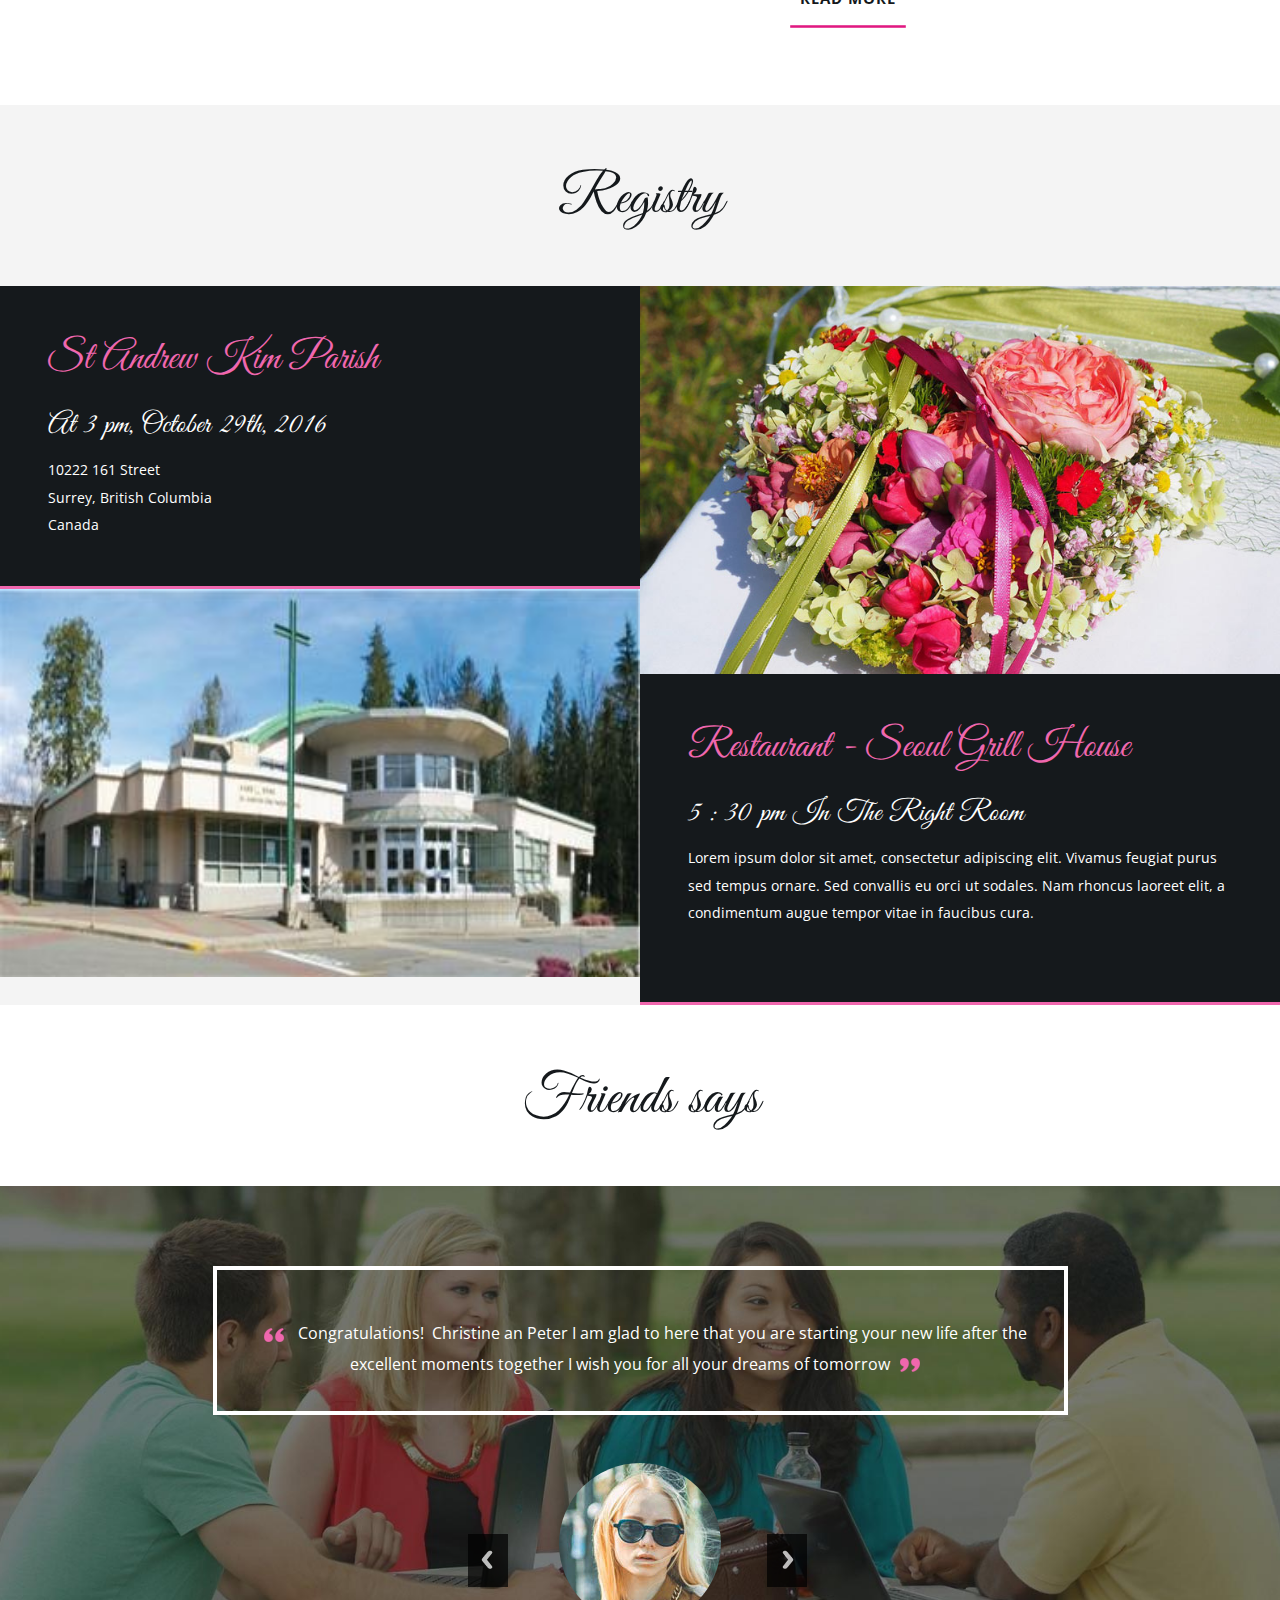
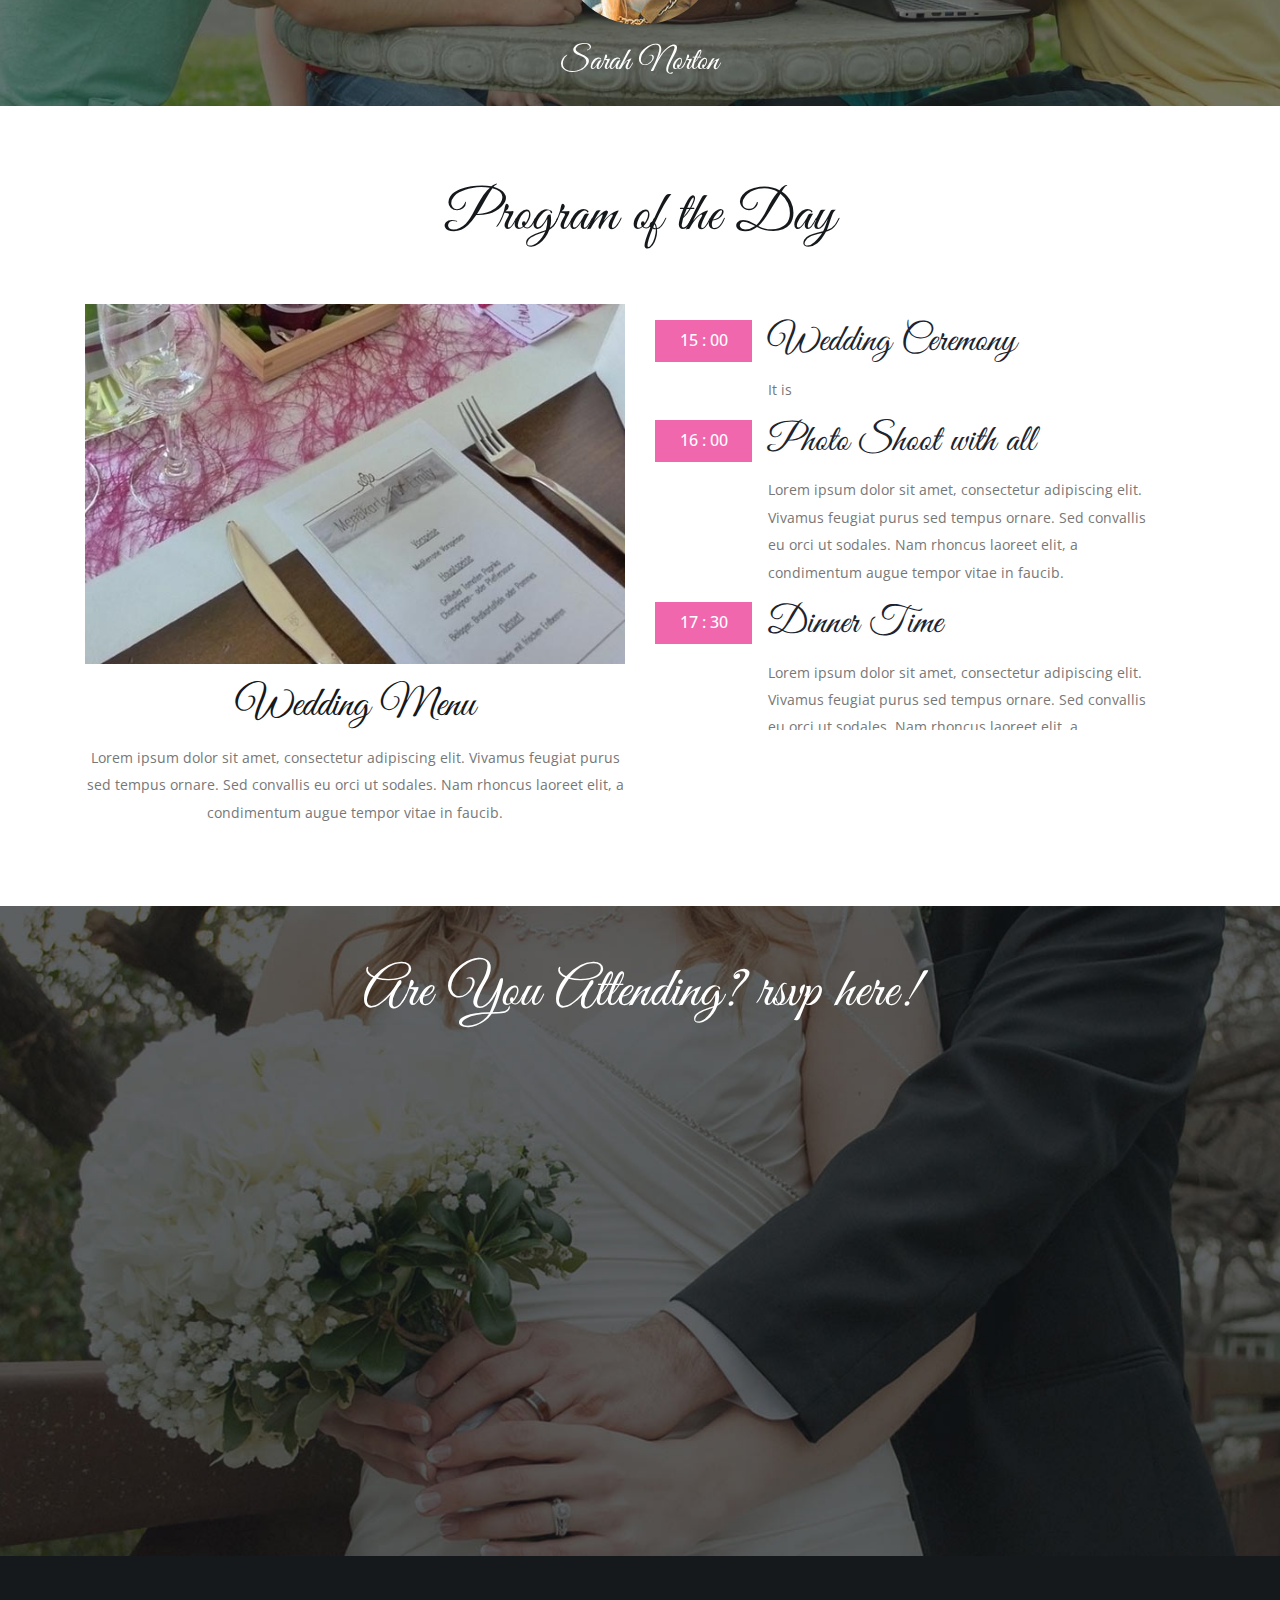
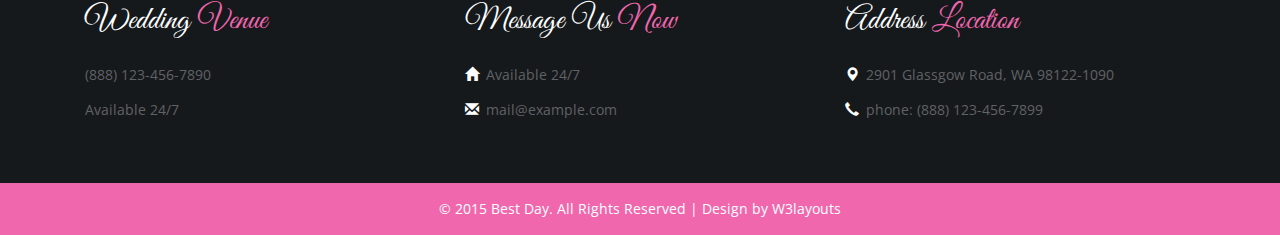
==== commit 51f2c2f0: "Merge branch 'master' of github.com:oys0317/wedding" ====
--- a/index.html
+++ b/index.html
@@ -290,7 +290,8 @@
 	<div class="attend">
 		<h3 class="tittle atd">Are You Attending? rsvp here!</h3>
 		<div class="rsvp">
-			<form>
+			<iframe src="https://docs.google.com/forms/d/e/1FAIpQLSfgaBeNIrgcmGeRllDl16tmw6nJ51EhTXpl2Jt4feZjFnRuBw/viewform?embedded=true" width="500" height="400" frameborder="0" marginheight="0" marginwidth="0">Loading...</iframe>
+			<!-- <form>
 				<div>
 					<span><label>Your Name</label></span>
 					<span><input name="userName" type="text" class="textbox"></span>
@@ -311,7 +312,7 @@
 					<input type="submit" value="I am attending" />
 				</div>
 
-			</form>
+			</form> -->
 		</div>
 	</div>
 	<!--/footer-->
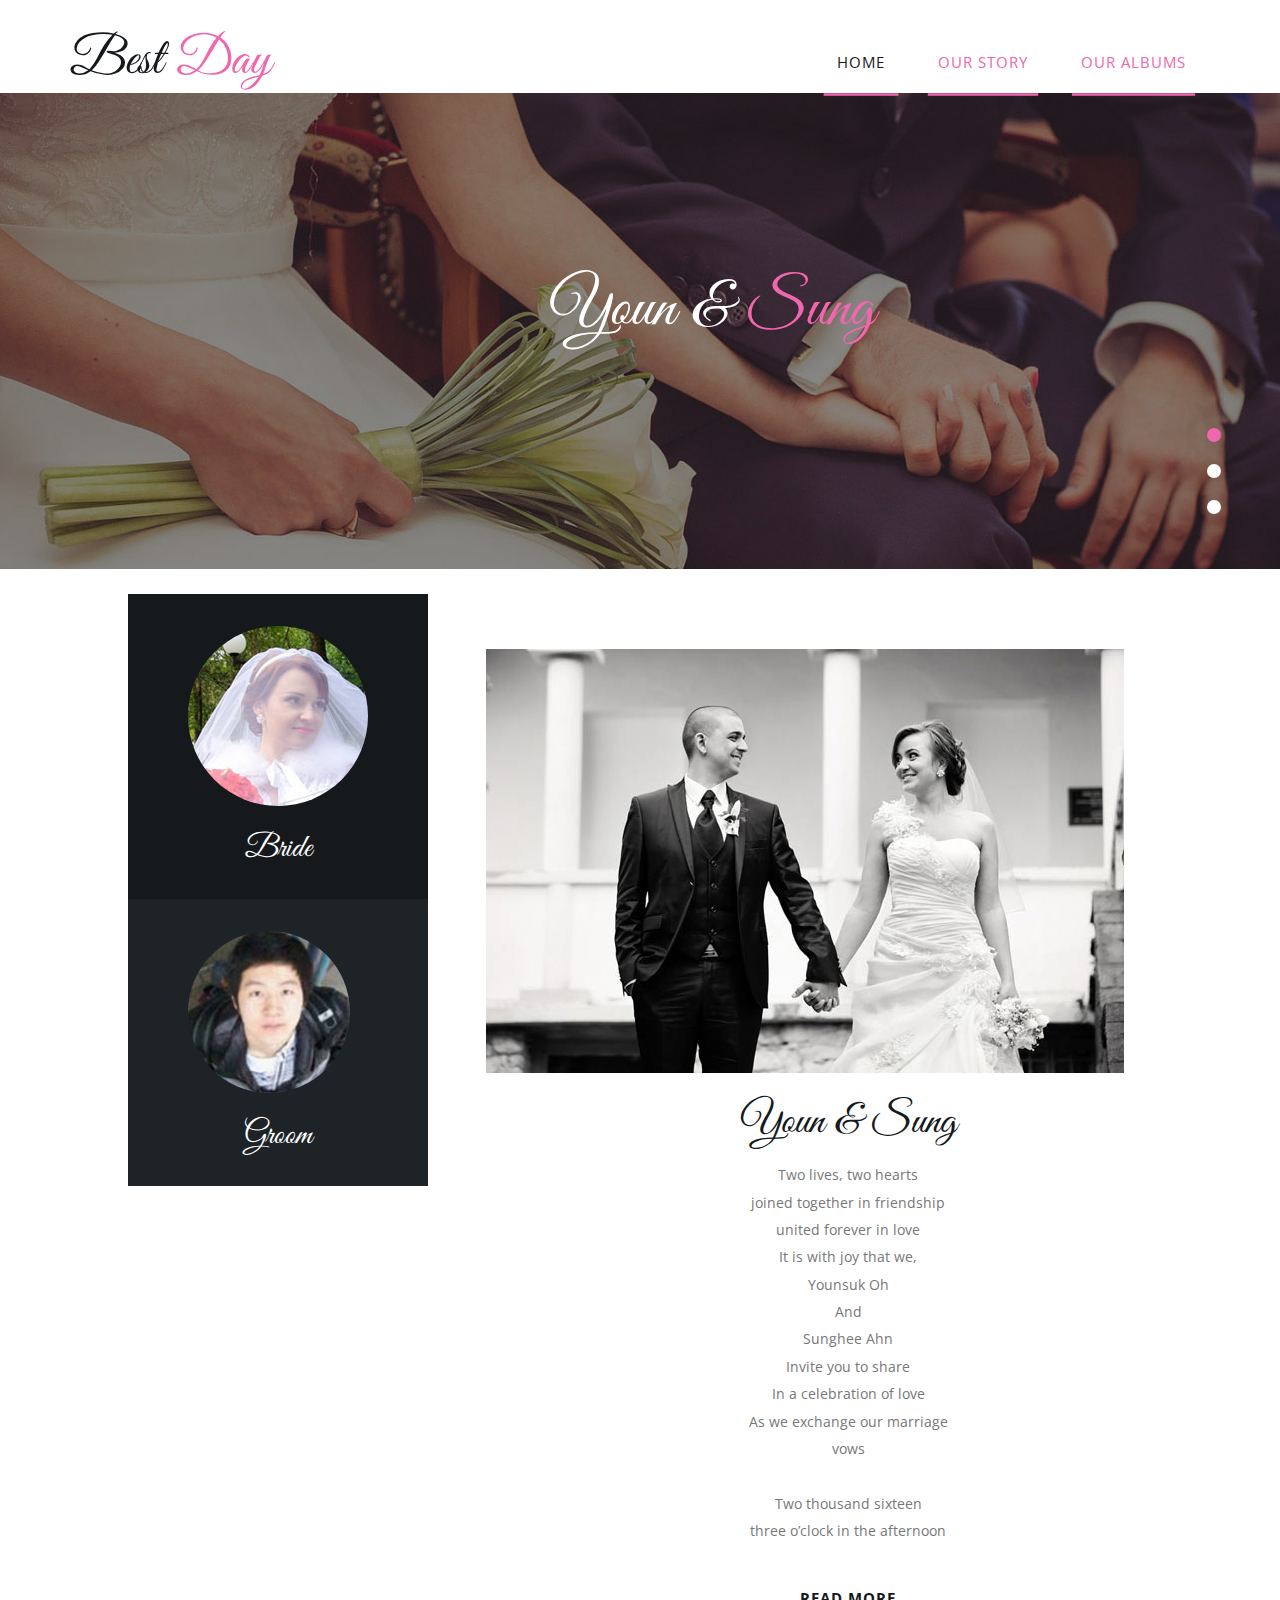
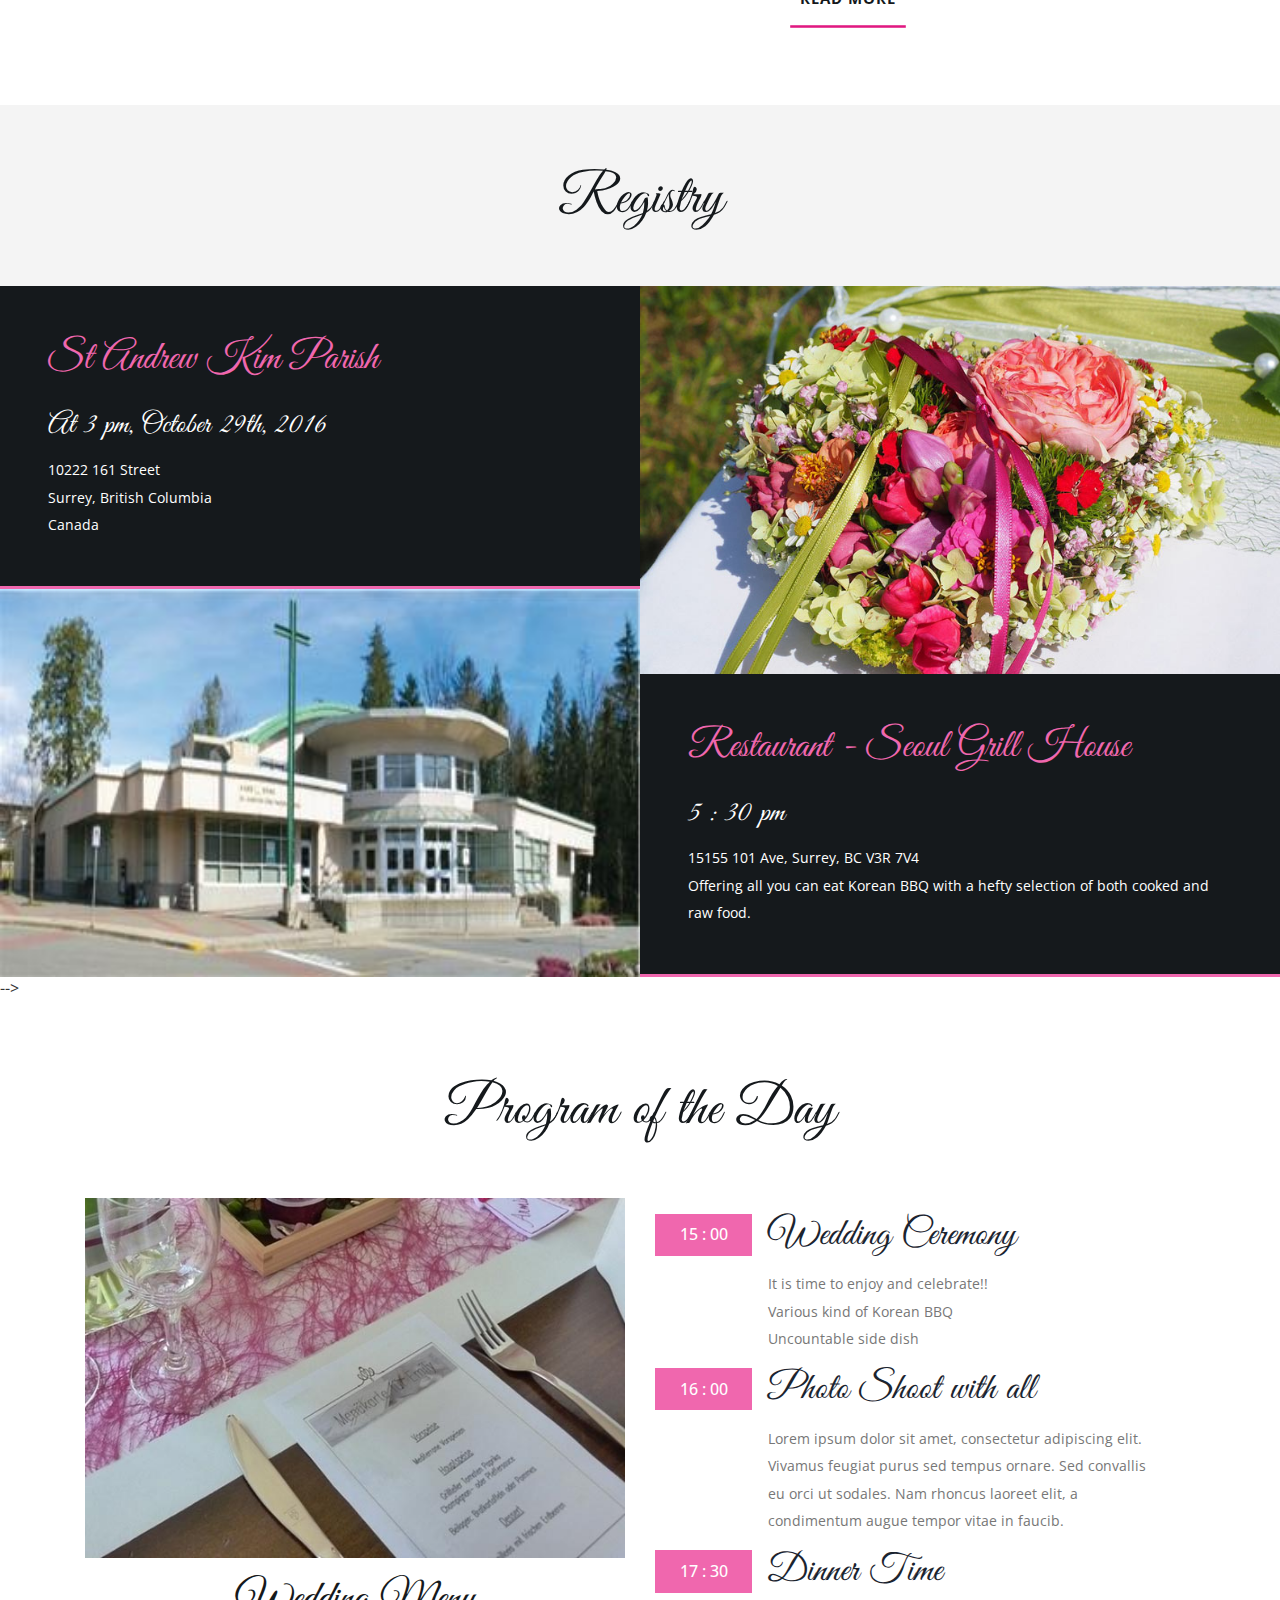
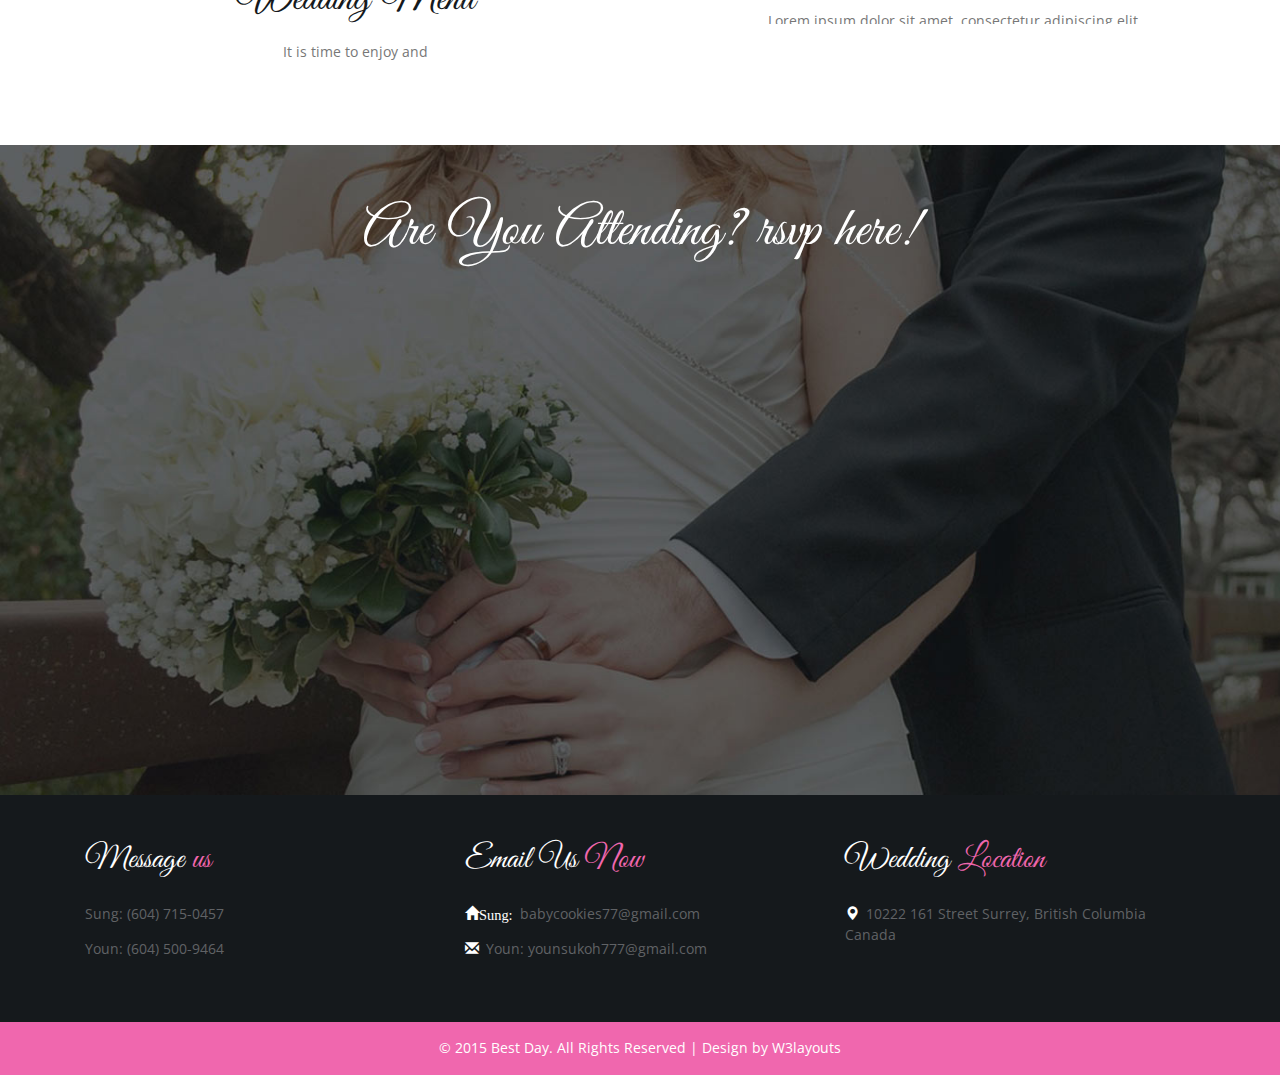
==== commit 68fc6b76: "updating" ====
--- a/index.html
+++ b/index.html
@@ -42,9 +42,9 @@
 					<ul class="cl-effect-7">
 						<li><a class="active" href="index.html">Home</a></li>
 						<li><a href="story.html">Our Story</a></li>
-						<li><a href="ceremony.html">Ceremony</a></li>
+						<!-- <li><a href="ceremony.html">Ceremony</a></li> -->
 						<li><a href="albums.html">Our Albums</a></li>
-						<li><a href="contact.html">contact</a></li>
+						<!-- <li><a href="contact.html">contact</a></li> -->
 					</ul>
 				</div>
 				<!-- script-for-menu -->
@@ -111,7 +111,7 @@
 			  			<h5>Bride</h5>
 			  		</div>
 			  		<div class="groom">
-			  			<img src="images/youn.jpg" class="img-responsive" alt="">
+			  			<img src="images/youn.png" class="img-responsive" alt="">
 			  			<h5>Groom</h5>
 			  		</div>
 			  	</div>
@@ -167,8 +167,11 @@
 					<a href="single.html" class="mask"><img src="images/r2.jpg" alt="image" class="img-responsive zoom-img"></a>
 					<div class="registry-text">
 						<h4>Restaurant - Seoul Grill House</h4>
-						<h6>5 : 30 pm In The Right Room</h6>
-						<p>Lorem ipsum dolor sit amet, consectetur adipiscing elit. Vivamus feugiat purus sed tempus ornare. Sed convallis eu orci ut sodales. Nam rhoncus laoreet elit, a condimentum augue tempor vitae in faucibus cura. <br><br></p>
+						<h6>5 : 30 pm </h6>
+						<p>
+							15155 101 Ave, Surrey, BC V3R 7V4<br>
+							Offering all you can eat Korean BBQ with a hefty selection of both cooked and raw food.<br>
+						</p>
 					</div>
 
 				</div>
@@ -178,7 +181,7 @@
 		<!--//registry-->
 
 		<!--start-services-->
-		<div class="friends-section">
+		<!-- <div class="friends-section">
 			<h3 class="tittle">Friends says</h3>
 			<div class="friends">
 				<div class="container">
@@ -223,7 +226,7 @@
 			    });
 			  </script>
 			</div>
-		</div>
+		</div> -->
 	</div>
 	<!--//testimonials-->
 	<!--/program-->
@@ -233,7 +236,7 @@
 			<div class="col-md-6 program-img">
 				<a href="single.html" class="mask"><img src="images/menu.jpg" alt="image" class="img-responsive zoom-img"></a>
 				<h4>Wedding Menu</h4>
-				<p>Lorem ipsum dolor sit amet, consectetur adipiscing elit. Vivamus feugiat purus sed tempus ornare. Sed convallis eu orci ut sodales. Nam rhoncus laoreet elit, a condimentum augue tempor vitae in faucib.</p>
+				<p>It is time to enjoy and </p>
 			</div>
 			<div class="col-md-6 program-text">
 				<div class="scrollbar" id="style-2">
@@ -246,7 +249,11 @@
 								</div>
 								<div class="post-text">
 									<h4><a class="pp-title" href="single.html">Wedding Ceremony</a></h4>
-									<p>It is </p>
+									<p>
+										It is time to enjoy and celebrate!!<br>
+										Various kind of Korean BBQ<br>
+										Uncountable side dish
+									</p>
 								</div>
 								<div class="clearfix"></div>
 							</div>
@@ -321,24 +328,24 @@
 		<div class="container">
 			<div class="footer-top">
 				<div class="col-md-4 footer-grid">
-					<h4>Wedding <span>Venue</span></h4>
+					<h4>Message <span>us</span></h4>
 					<ul class="bottom">
-						<li>(888) 123-456-7890</li>
-						<li>Available 24/7</li>
+						<li>Sung: (604) 715-0457</li>
+						<li>Youn: (604) 500-9464</li>
 					</ul>
 				</div>
 				<div class="col-md-4 footer-grid">
-					<h4>Message Us  <span>Now </span></h4>
+					<h4>Email Us  <span>Now </span></h4>
 					<ul class="bottom">
-						<li><i class="glyphicon glyphicon-home"></i>Available 24/7 </li>
-						<li><i class="glyphicon glyphicon-envelope"></i><a href="mailto:info@example.com">mail@example.com</a></li>
+						<li><i class="glyphicon glyphicon-home">Sung: <a href="mailto:babycookies77@gmail.com"></i>babycookies77@gmail.com </li>
+						<li><i class="glyphicon glyphicon-envelope"></i>Youn: <a href="mailto:younsukoh777@gmail.com">younsukoh777@gmail.com</a></li>
 					</ul>
 				</div>
 				<div class="col-md-4 footer-grid">
-					<h4>Address  <span>Location </span></h4>
+					<h4>Wedding  <span>Location </span></h4>
 					<ul class="bottom">
-						<li><i class="glyphicon glyphicon-map-marker"></i>2901 Glassgow Road, WA 98122-1090 </li>
-						<li><i class="glyphicon glyphicon-earphone"></i>phone: (888) 123-456-7899 </li>
+						<li><i class="glyphicon glyphicon-map-marker"></i>10222 161 Street Surrey, British Columbia Canada </li><!-- 
+						<li></i>phone: (888) 123-456-7899 </li> -->
 					</ul>
 				</div>
 				<div class="clearfix"> </div>
@@ -352,21 +359,21 @@
 	<!--start-smooth-scrolling-->
 	<script type="text/javascript">
 		$(document).ready(function() {
-										/*
-										var defaults = {
-								  			containerID: 'toTop', // fading element id
-											containerHoverID: 'toTopHover', // fading element hover id
-											scrollSpeed: 1200,
-											easingType: 'linear' 
-								 		};
-								 		*/
-
-								 		$().UItoTop({ easingType: 'easeOutQuart' });
-
-								 	});
-								 </script>
-								 <a href="#home" id="toTop" class="scroll" style="display: block;"> <span id="toTopHover" style="opacity: 1;"> </span></a>
-
-
-								</body>
-								</html>+			/*
+			var defaults = {
+	  			containerID: 'toTop', // fading element id
+				containerHoverID: 'toTopHover', // fading element hover id
+				scrollSpeed: 1200,
+				easingType: 'linear' 
+	 		};
+	 		*/
+
+	 		$().UItoTop({ easingType: 'easeOutQuart' });
+
+	 	});
+	 </script>
+	 <a href="#home" id="toTop" class="scroll" style="display: block;"> <span id="toTopHover" style="opacity: 1;"> </span></a>
+
+
+	</body>
+</html>--- a/css/style.css
+++ b/css/style.css
@@ -774,10 +774,10 @@
           transform: translate(-50%, 0%)
 }
 .rsvp iframe{
-  padding-top: -50px;
-    padding-right: 30px;
-    padding-bottom: 50px;
-    padding-left: 80px;
+    padding-top: 0px;
+    padding-right: 0px;
+    padding-bottom: 0px;
+    padding-left: 0px;
 }
 .rsvp select{
     width: 100%;
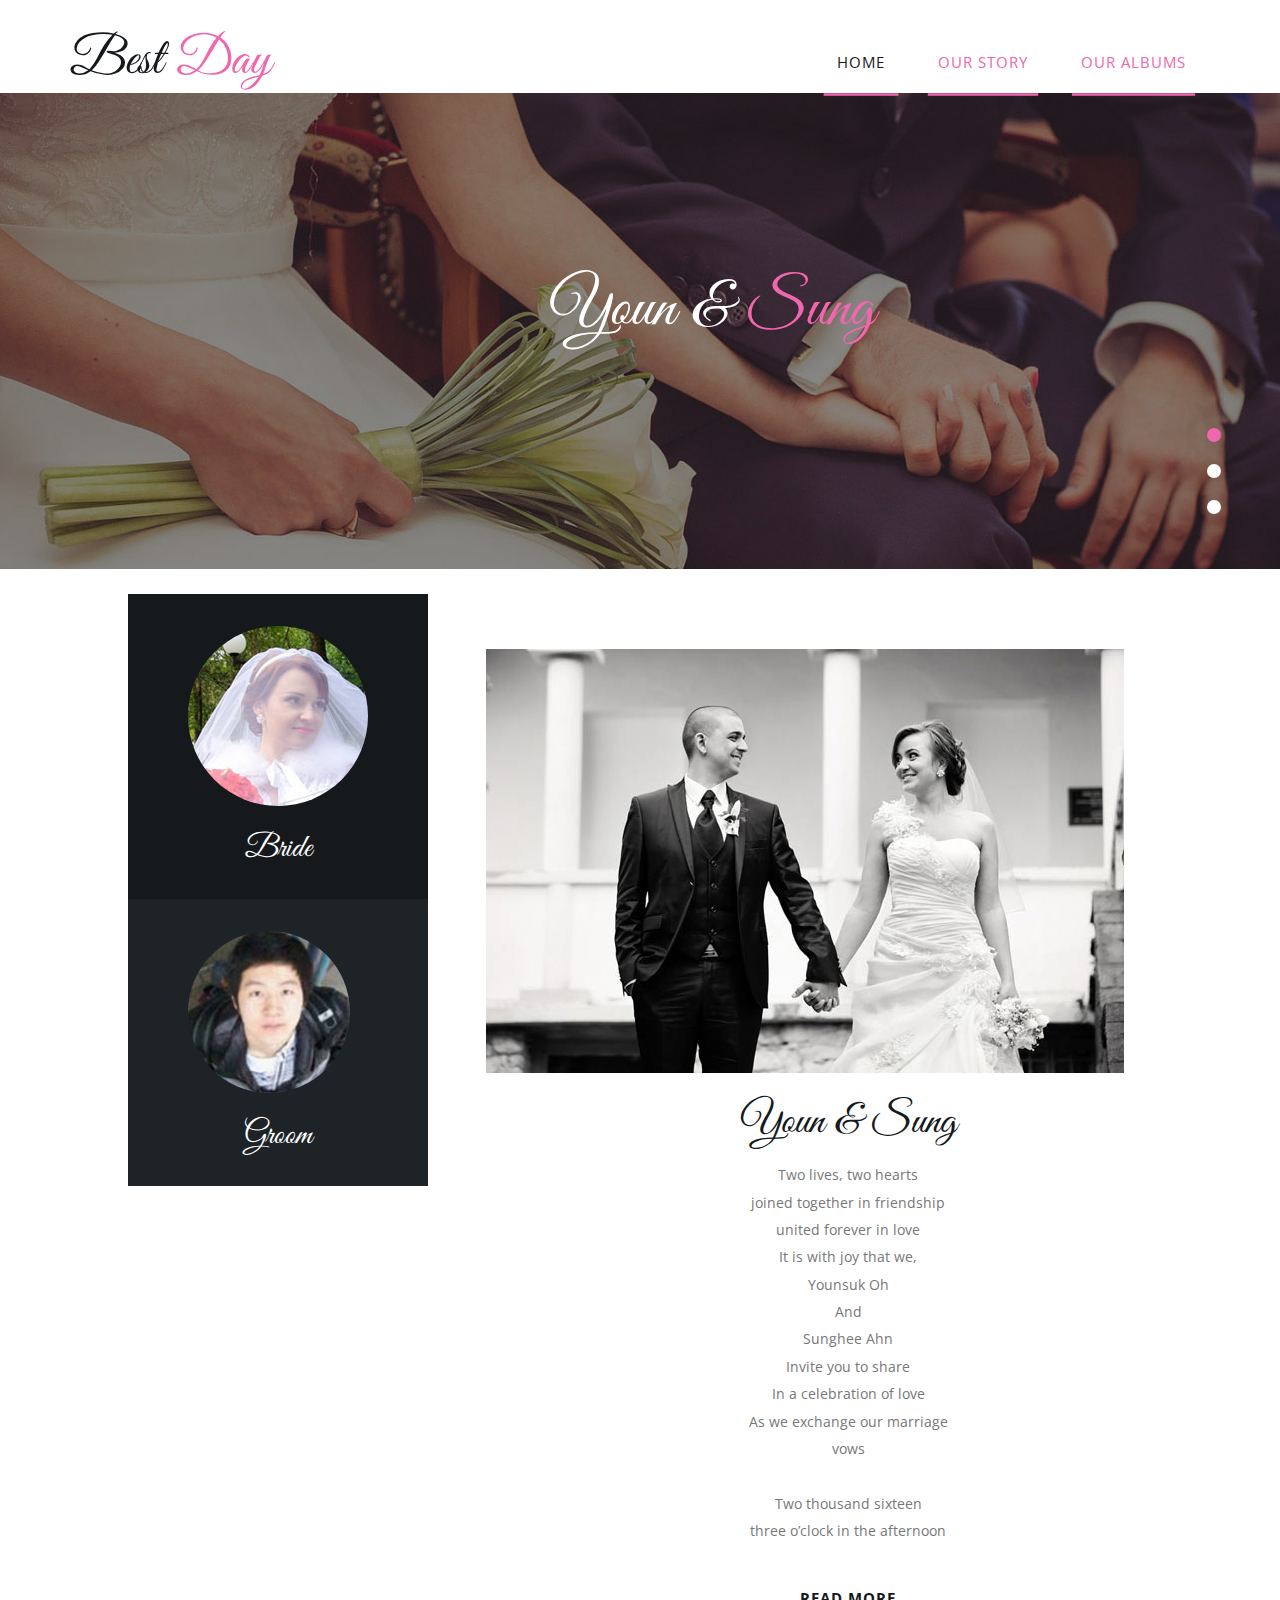
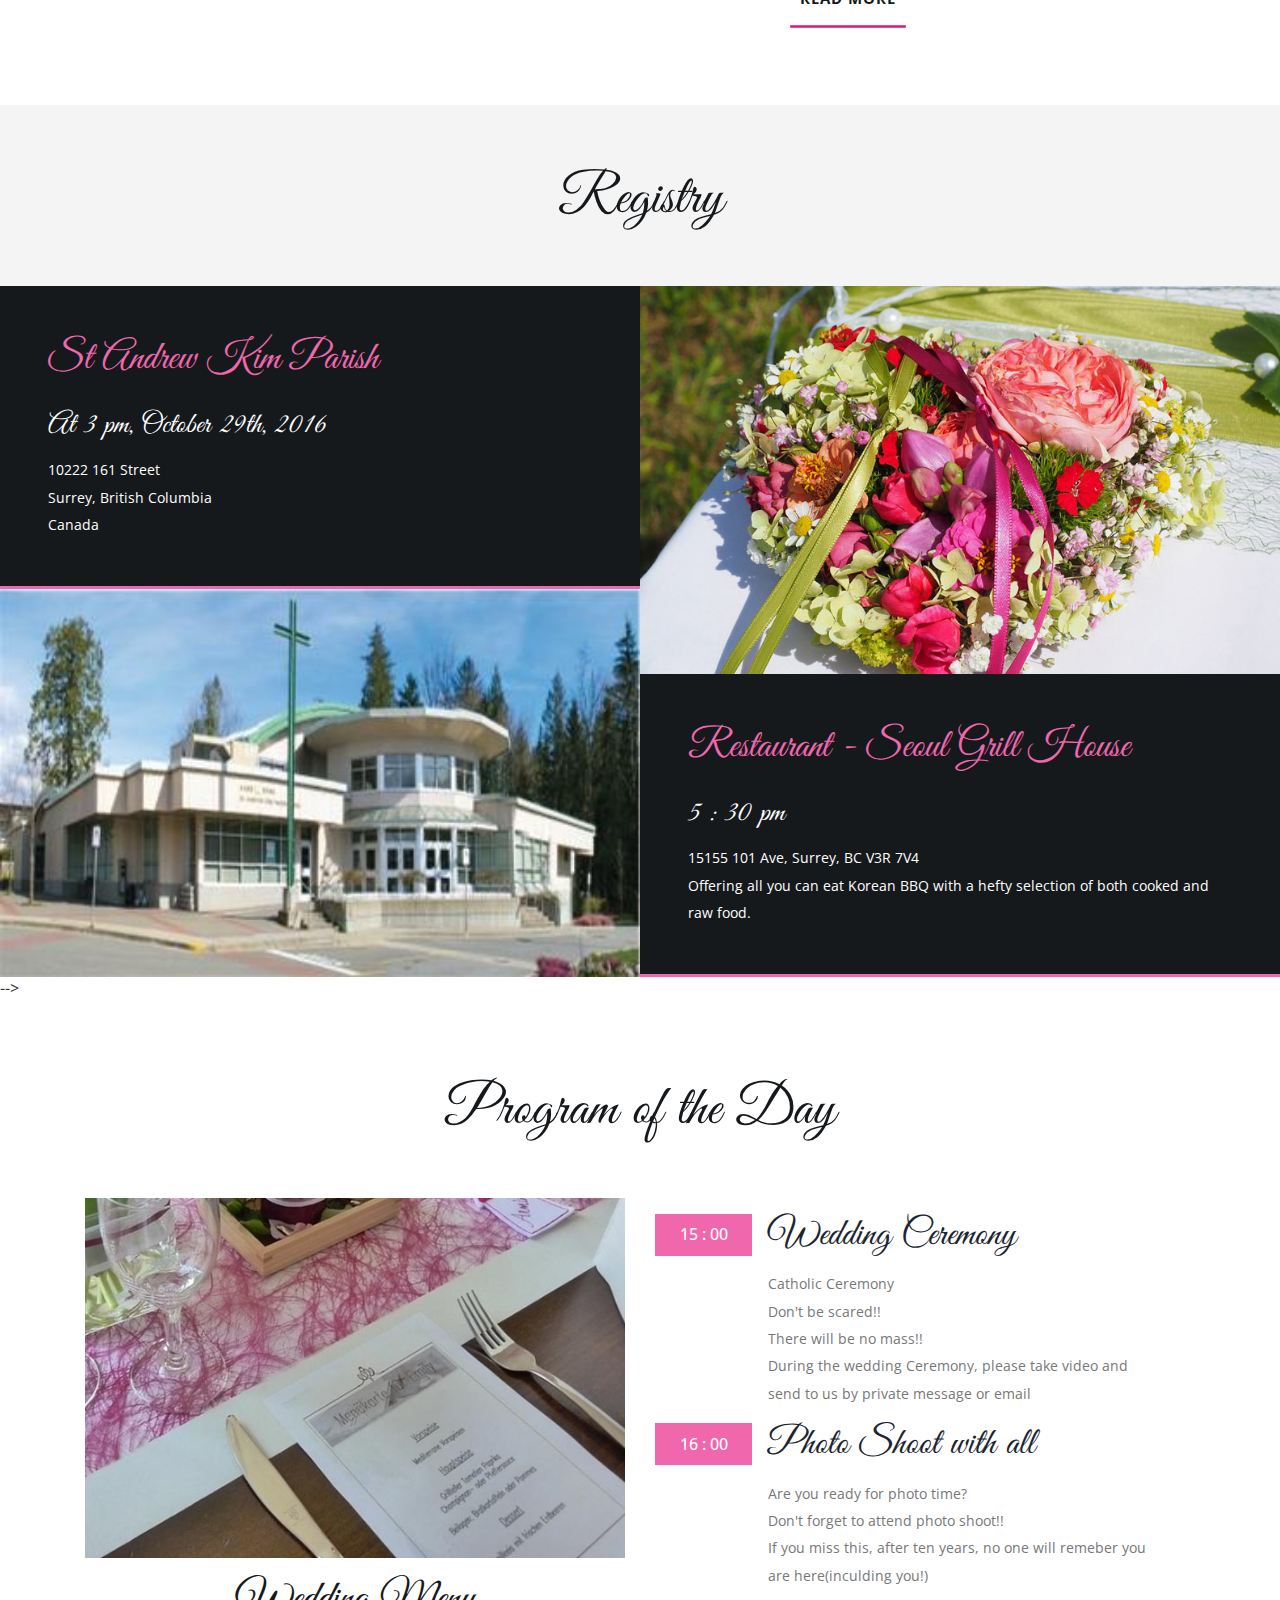
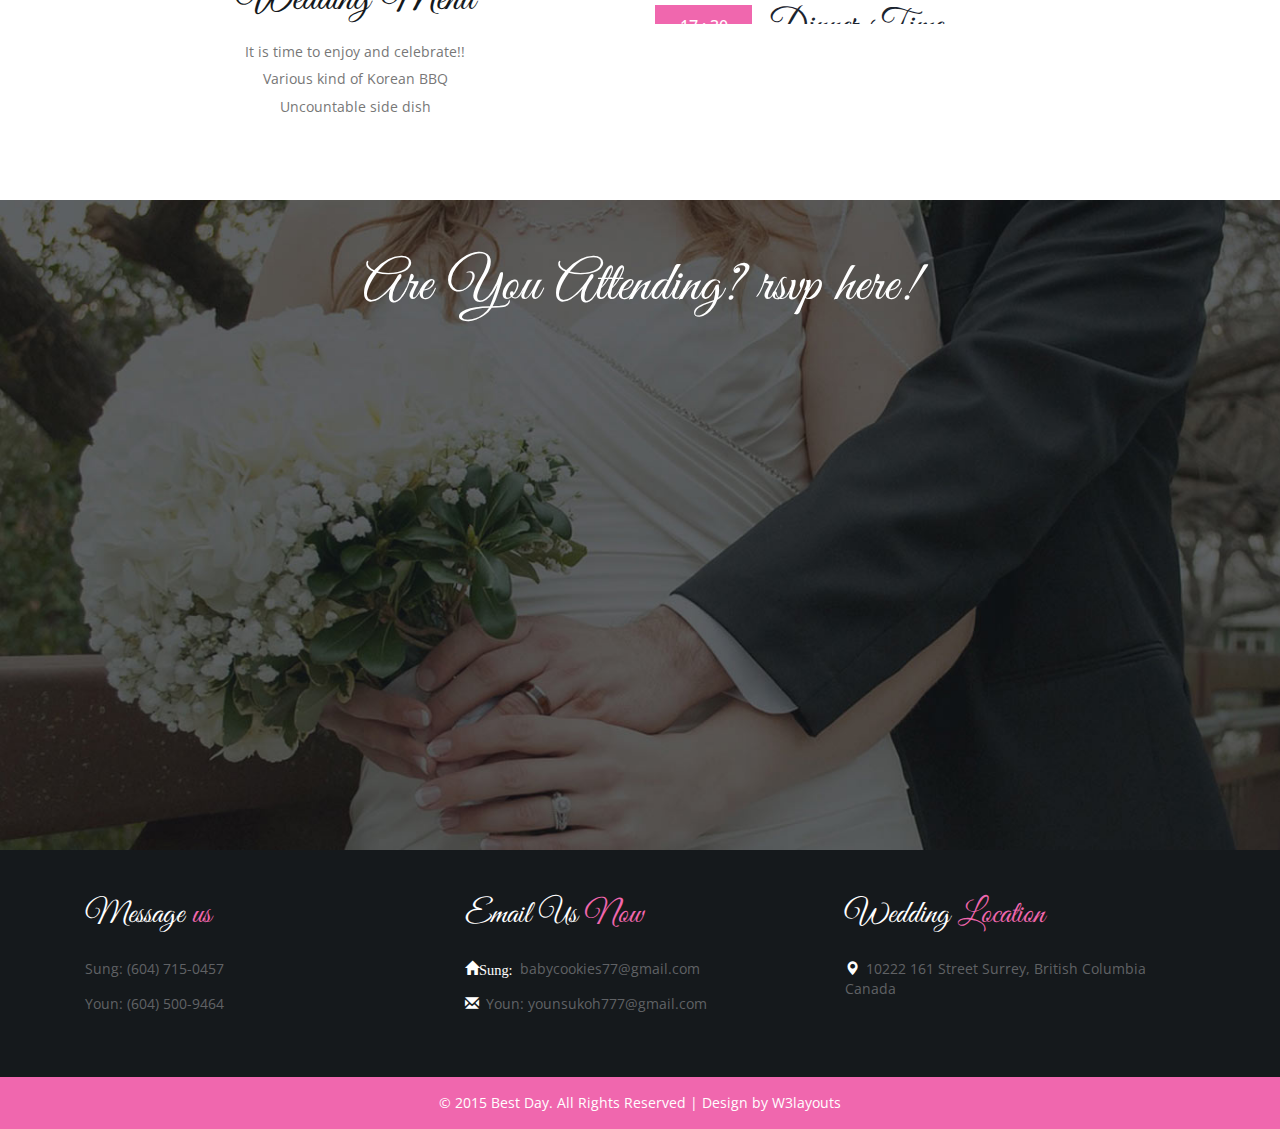
==== commit 6b200c9b: "updating" ====
--- a/index.html
+++ b/index.html
@@ -236,7 +236,11 @@
 			<div class="col-md-6 program-img">
 				<a href="single.html" class="mask"><img src="images/menu.jpg" alt="image" class="img-responsive zoom-img"></a>
 				<h4>Wedding Menu</h4>
-				<p>It is time to enjoy and </p>
+				<p>
+					It is time to enjoy and celebrate!!<br>
+					Various kind of Korean BBQ<br>
+					Uncountable side dish
+				</p>
 			</div>
 			<div class="col-md-6 program-text">
 				<div class="scrollbar" id="style-2">
@@ -250,9 +254,10 @@
 								<div class="post-text">
 									<h4><a class="pp-title" href="single.html">Wedding Ceremony</a></h4>
 									<p>
-										It is time to enjoy and celebrate!!<br>
-										Various kind of Korean BBQ<br>
-										Uncountable side dish
+										Catholic Ceremony<br>
+										Don't be scared!!<br>
+										There will be no mass!!<br>
+										During the wedding Ceremony, please take video and send to us by private message or email
 									</p>
 								</div>
 								<div class="clearfix"></div>
@@ -263,7 +268,9 @@
 								</div>
 								<div class="post-text">
 									<h4><a class="pp-title" href="single.html">Photo Shoot with all</a></h4>
-									<p>Lorem ipsum dolor sit amet, consectetur adipiscing elit. Vivamus feugiat purus sed tempus ornare. Sed convallis eu orci ut sodales. Nam rhoncus laoreet elit, a condimentum augue tempor vitae in faucib.</p>
+									<p>Are you ready for photo time?<br>
+									Don't forget to attend photo shoot!!<br>
+									If you miss this, after ten years, no one will remeber you are here(inculding you!)</p>
 								</div>
 								<div class="clearfix"></div>
 							</div>
@@ -273,17 +280,7 @@
 								</div>
 								<div class="post-text">
 									<h4><a class="pp-title" href="single.html">Dinner Time</a></h4>
-									<p>Lorem ipsum dolor sit amet, consectetur adipiscing elit. Vivamus feugiat purus sed tempus ornare. Sed convallis eu orci ut sodales. Nam rhoncus laoreet elit, a condimentum augue tempor vitae in faucib.</p>
-								</div>
-								<div class="clearfix"></div>
-							</div>
-							<div class="popular-post-grid">
-								<div class="post-time">
-									<a href="single.html">11 : 30 </a>
-								</div>
-								<div class="post-text">
-									<h4><a class="pp-title" href="single.html">Wedding Ceremony</a></h4>
-									<p>Lorem ipsum dolor sit amet, consectetur adipiscing elit. Vivamus feugiat purus sed tempus ornare. Sed convallis eu orci ut sodales. Nam rhoncus laoreet elit, a condimentum augue tempor vitae in faucib.</p>
+									<p>You must be tired and hungry angry. It is all you can it style Korean BBQ and various kinds of side Korean dish and some dissert.</p>
 								</div>
 								<div class="clearfix"></div>
 							</div>
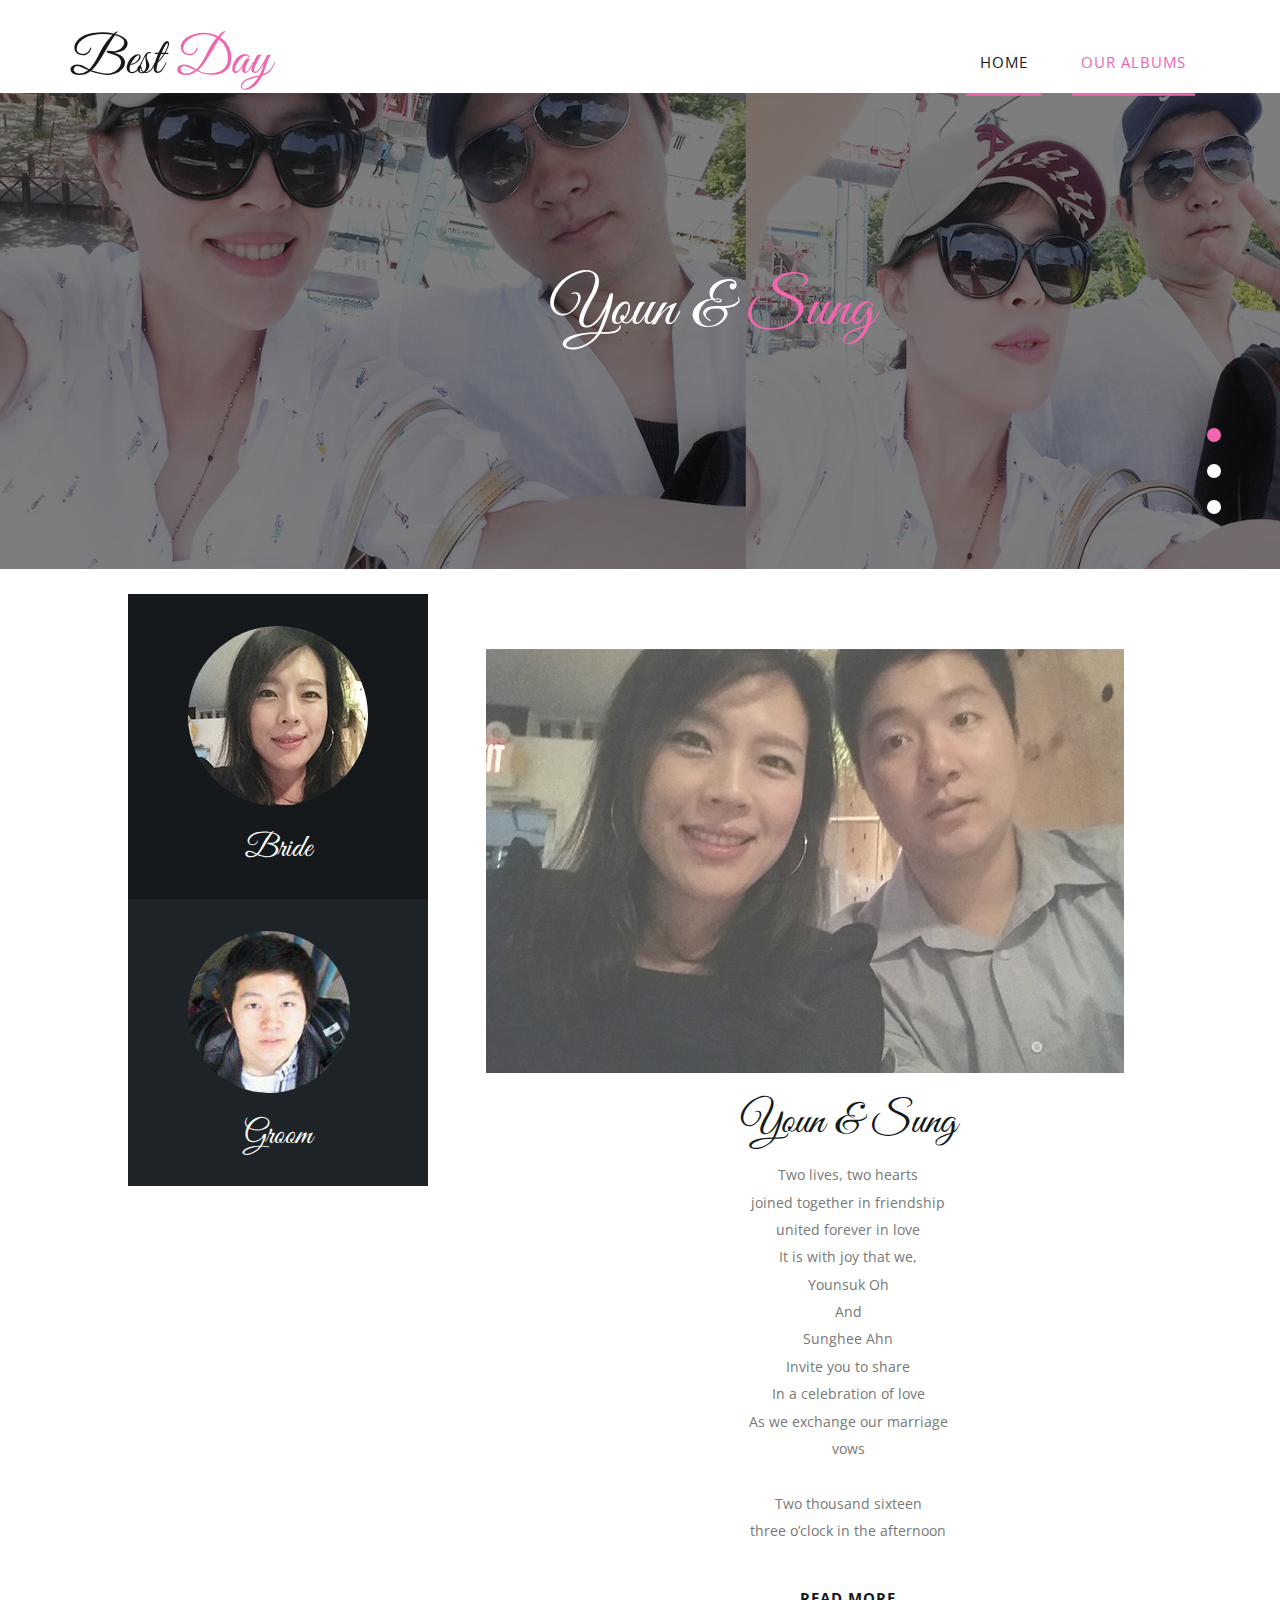
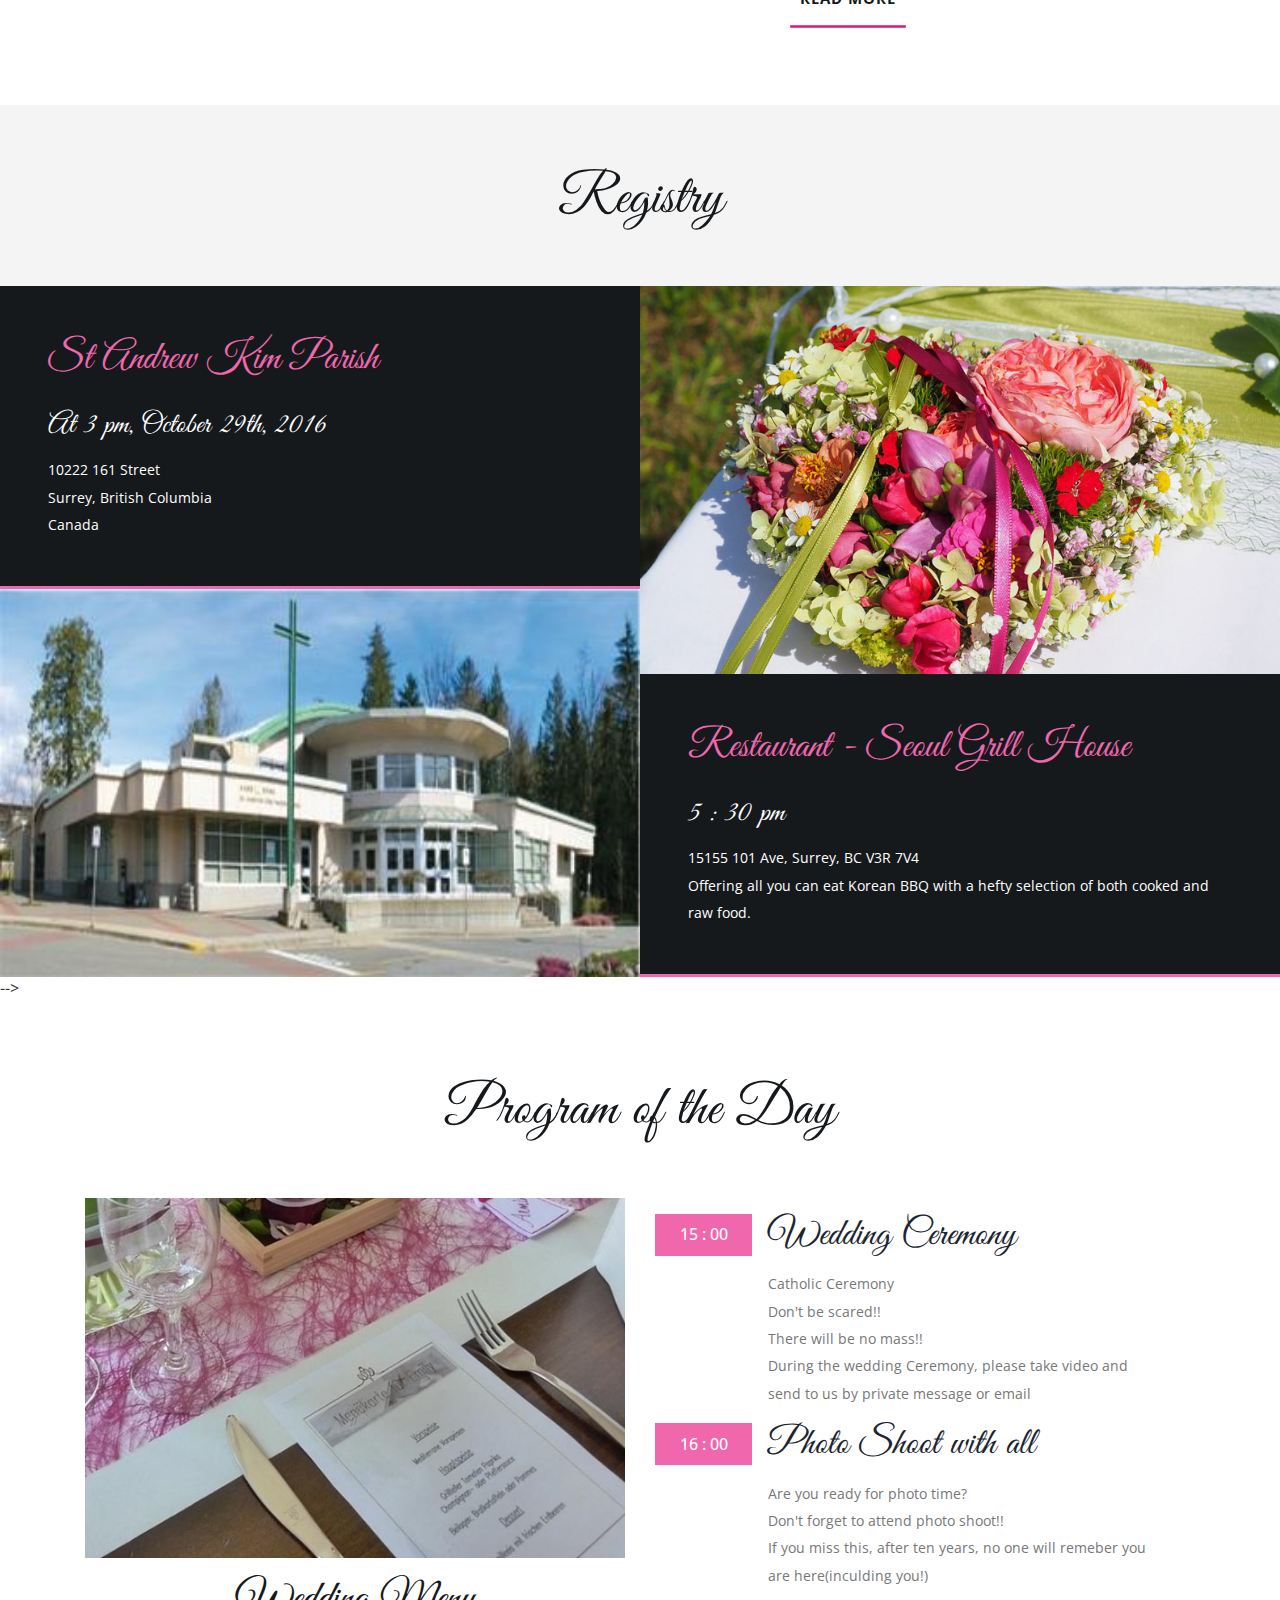
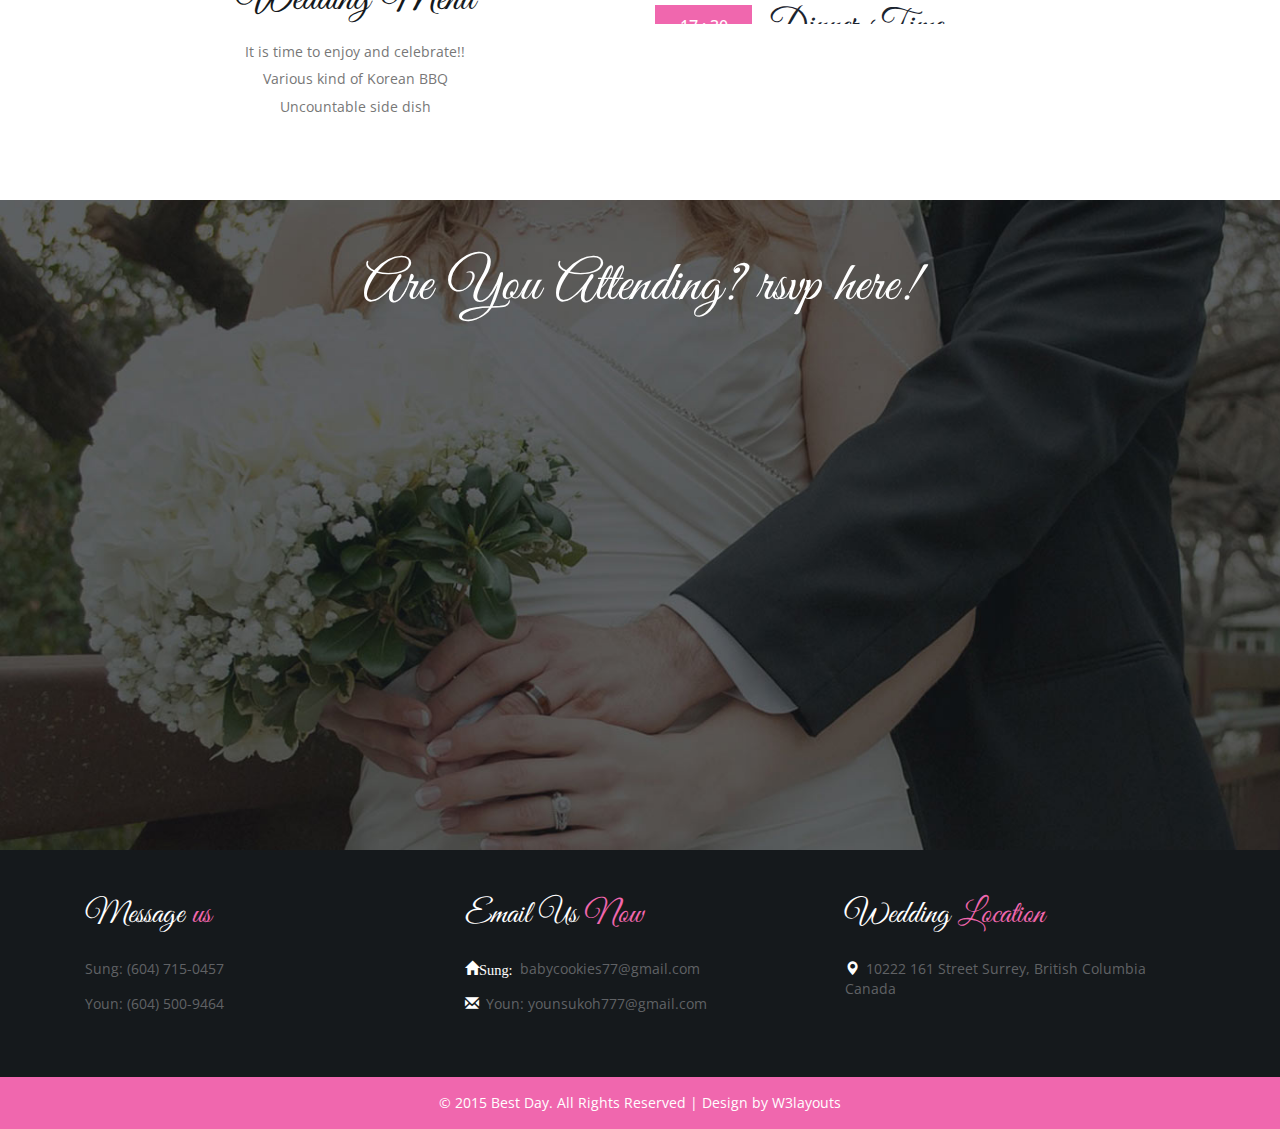
==== commit d46208e5: "working on" ====
--- a/index.html
+++ b/index.html
@@ -41,7 +41,7 @@
 				<div class="top-menu">
 					<ul class="cl-effect-7">
 						<li><a class="active" href="index.html">Home</a></li>
-						<li><a href="story.html">Our Story</a></li>
+						<!-- <li><a href="story.html">Our Story</a></li> -->
 						<!-- <li><a href="ceremony.html">Ceremony</a></li> -->
 						<li><a href="albums.html">Our Albums</a></li>
 						<!-- <li><a href="contact.html">contact</a></li> -->
--- a/css/style.css
+++ b/css/style.css
@@ -1126,6 +1126,8 @@
 	content: ' ';
 }
 .grid figcaption a {
+    height: inherit;
+    width: inherit;
 	     text-align: center;
     padding: 9px 21px;
     font-size: 0.8em;
